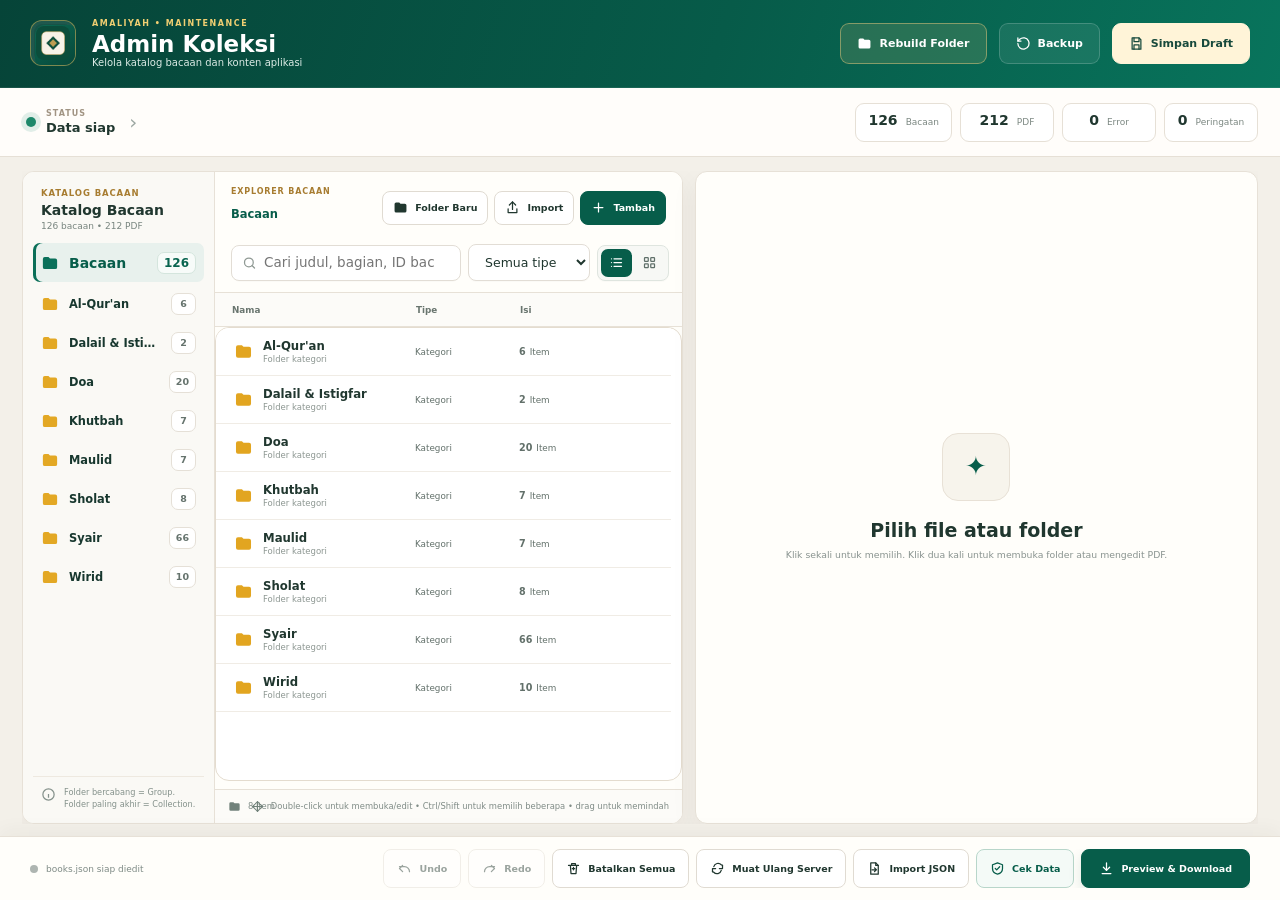
==== admin.html @ 4730cf94 "Add files via upload" ====
<!doctype html>
<html lang="id">
<head>
  <meta charset="utf-8">
  <meta name="viewport" content="width=device-width,initial-scale=1,viewport-fit=cover">
  <meta name="theme-color" content="#075b49">
  <meta name="color-scheme" content="light">
  <meta name="robots" content="noindex,nofollow,noarchive,nosnippet,noimageindex">
  <meta name="googlebot" content="noindex,nofollow,noarchive,nosnippet,noimageindex">
  <meta name="bingbot" content="noindex,nofollow,noarchive,nosnippet,noimageindex">
  <title>Admin Koleksi — Amaliyah</title>
  <link rel="stylesheet" href="admin.css">
</head>
<body>
  <header class="topbar">
    <div class="brand">
      <div class="brand-mark" aria-label="Logo Amaliyah">
        <span class="brand-fallback">A</span>
        <img src="assets/icons/icon-192.png" alt="" onerror="this.remove()">
      </div>
      <div class="brand-app">
        <b>AMALIYAH</b>
        <small>Sahabat Ibadah Harian</small>
      </div>
      <span class="brand-divider" aria-hidden="true"></span>
      <div class="brand-admin">
        <small>AMALIYAH • MAINTENANCE</small>
        <h1>Admin Koleksi</h1>
        <p>Kelola katalog bacaan dan konten aplikasi</p>
      </div>
    </div>

    <div class="top-actions">
      <button id="rebuildCatalogBtn" class="top-btn rebuild-action" type="button" title="Bangun ulang katalog dari folder utama">
        <span class="ui-icon i-folder" aria-hidden="true"></span><b>Rebuild Folder</b>
      </button>
      <button id="backupBtn" class="top-btn" type="button" title="Backup & pemulihan">
        <span class="ui-icon i-backup" aria-hidden="true"></span><b>Backup</b>
      </button>
      <button id="saveDraftBtn" class="top-btn primary-soft" type="button" title="Simpan draft lokal">
        <span class="ui-icon i-save" aria-hidden="true"></span><b>Simpan Draft</b>
      </button>
    </div>
  </header>

  <section class="workspace-strip">
    <div class="workspace-inner">
      <button id="workspaceStatusBtn" class="workspace-stat status-action" type="button" title="Lihat detail kesehatan data">
        <span id="workspaceStatusDot" class="status-dot"></span>
        <span>
          <small>STATUS</small>
          <b id="workspaceStatus">Memuat books.json…</b>
        </span>
        <span class="status-chevron">›</span>
      </button>

      <div class="workspace-metrics">
        <span><b id="metricItems">0</b><small>Bacaan</small></span>
        <span><b id="metricPdf">0</b><small>PDF</small></span>
        <button id="metricErrorsBtn" type="button" class="metric-action"><b id="metricErrors">0</b><small>Error</small></button>
        <button id="metricWarningsBtn" type="button" class="metric-action"><b id="metricWarnings">0</b><small>Peringatan</small></button>
      </div>
    </div>
  </section>

  <main class="layout">
    <section class="sidebar explorer-workspace card">
      <aside class="category-pane">
        <div class="category-pane-head">
          <span class="eyebrow">KATALOG BACAAN</span>
          <b>Katalog Bacaan</b>
          <small id="catalogInfo">Memuat…</small>
        </div>

        <button id="categoryRootBtn" class="category-root active" type="button">
          <span class="tree-folder root-folder" aria-hidden="true"></span>
          <span class="root-label">Bacaan</span>
          <span id="categoryRootCount" class="tree-count" aria-label="Jumlah bacaan">0</span>
        </button>
        <div id="categoryTree" class="category-tree" aria-label="Daftar kategori"></div>

        <div class="category-pane-note">
          <span class="ui-icon i-info" aria-hidden="true"></span>
          <small>Folder bercabang = Group. Folder paling akhir = Collection.</small>
        </div>
      </aside>

      <section class="browser-pane">
        <div class="browser-head">
          <div>
            <span class="eyebrow">EXPLORER BACAAN</span>
            <nav id="explorerBreadcrumb" class="explorer-breadcrumb" aria-label="Lokasi Explorer"></nav>
          </div>
          <div class="sidebar-add-actions">
            <button id="newFolderBtn" class="ghost small icon-label" type="button" title="Buat folder kosong"><span class="ui-icon i-folder" aria-hidden="true"></span><span>Folder Baru</span></button>
            <button id="batchImportBtn" class="ghost small icon-label" type="button"><span class="ui-icon i-import" aria-hidden="true"></span><span>Import</span></button>
            <button id="addItemBtn" class="primary small icon-label" type="button"><span class="ui-icon i-plus" aria-hidden="true"></span><span>Tambah</span></button>
          </div>
        </div>

        <div class="toolbar explorer-toolbar">
          <div class="search-wrap">
            <span class="ui-icon i-search" aria-hidden="true"></span>
            <input id="searchInput" type="search" placeholder="Cari judul, bagian, ID bacaan…">
          </div>
          <select id="categoryFilter" aria-label="Filter kategori"></select>
          <select id="typeFilter" aria-label="Filter tipe">
            <option value="">Semua tipe</option>
            <option value="single">Single</option>
            <option value="collection">Collection</option>
            <option value="group">Group</option>
          </select>
          <div class="view-switch" aria-label="Tampilan Explorer">
            <button id="listViewBtn" type="button" class="view-btn active" title="List" aria-label="Tampilan list"><span class="ui-icon i-list" aria-hidden="true"></span></button>
            <button id="gridViewBtn" type="button" class="view-btn" title="Grid" aria-label="Tampilan grid"><span class="ui-icon i-grid" aria-hidden="true"></span></button>
          </div>
        </div>

        <div id="explorerListHead" class="explorer-list-head" aria-hidden="true">
          <span>Nama</span><span>Tipe</span><span>Isi</span><span></span>
        </div>
        <div id="itemList" class="item-list"></div>

        <div class="sidebar-foot explorer-statusbar">
          <span class="explorer-status-left"><span class="ui-icon i-folder" aria-hidden="true"></span><small id="explorerItemCount">0 item</small></span>
          <span class="explorer-status-right"><span class="ui-icon i-move" aria-hidden="true"></span><small>Double-click untuk membuka/edit • Ctrl/Shift untuk memilih beberapa • drag untuk memindah</small></span>
        </div>
      </section>
    </section>

    <section class="editor card">
      <div id="emptyEditor" class="empty-editor">
        <div class="empty-ornament">✦</div>
        <h2>Pilih file atau folder</h2>
        <p>Klik item di Explorer untuk melihat detail dan mengedit. PDF private di R2 tidak akan terhapus otomatis.</p>
      </div>

      <div id="categoryInspector" class="category-inspector hidden">
        <div class="category-inspector-head">
          <div>
            <span class="eyebrow">FOLDER KATEGORI</span>
            <h2 id="categoryInspectorTitle">Kategori</h2>
            <p id="categoryInspectorMeta">Bacaan › Kategori</p>
          </div>
          <span id="categoryInspectorBadge" class="badge neutral">Kategori</span>
        </div>

        <div class="category-inspector-card">
          <span id="categoryIconPreview" class="category-inspector-icon" aria-hidden="true"></span>
          <span>
            <b id="categoryInspectorCount">0 item</b>
            <small id="categoryInspectorHelp">Kategori adalah folder paling atas di dalam Bacaan.</small>
          </span>
        </div>

        <label class="field">
          <span>Nama Kategori</span>
          <input id="categoryNameInput" type="text" autocomplete="off">
          <small>Rename kategori akan memperbarui semua bacaan di dalamnya.</small>
        </label>

        <fieldset class="category-icon-field">
          <legend>Ikon Kategori</legend>
          <div id="categoryIconPicker" class="category-icon-picker" aria-label="Pilih ikon kategori"></div>
          <small>Ikon dipakai pada Beranda, halaman Semua Kategori, Bacaan Terakhir, dan Favorit.</small>
        </fieldset>

        <div id="categoryInspectorError" class="form-error hidden" role="alert"></div>

        <div class="category-inspector-actions">
          <button id="deleteCategoryBtn" class="danger ghost" type="button">Hapus Kategori</button>
          <button id="renameCategoryBtn" class="primary" type="button">Simpan Nama</button>
        </div>
      </div>

      <div id="partInspector" class="part-inspector hidden">
        <div class="part-inspector-head">
          <div>
            <span class="eyebrow">FILE / BAGIAN</span>
            <h2 id="partInspectorTitle">Bagian</h2>
            <p id="partInspectorPath">—</p>
          </div>
          <button id="partInspectorEditBtn" class="primary small icon-label" type="button"><span class="ui-icon i-edit" aria-hidden="true"></span><span>Edit Bagian</span></button>
        </div>

        <div class="part-inspector-grid">
          <div class="part-property">
            <span>Collection / Group</span>
            <b id="partInspectorParent">—</b>
          </div>
          <div class="part-property">
            <span>Jumlah Halaman</span>
            <b id="partInspectorPages">—</b>
          </div>
          <div class="part-property span-2">
            <span>PDF</span>
            <b id="partInspectorFile">—</b>
          </div>
          <div class="part-property span-2 technical-property">
            <span>ID Bagian</span>
            <code id="partInspectorId">—</code>
          </div>
          <div class="part-property span-2 technical-property">
            <span>R2 Key</span>
            <code id="partInspectorR2">—</code>
          </div>
        </div>

        <div class="part-inspector-note">
          <span class="ui-icon i-info" aria-hidden="true"></span>
          <span><b>Klik sekali hanya memilih file.</b><small>Gunakan Edit Bagian, ikon edit, atau double-click untuk membuka editor bagian.</small></span>
        </div>
      </div>

      <div id="editorContent" class="hidden">
        <div class="editor-title-row">
          <div class="editor-title-copy">
            <span class="editor-kicker">EDITOR BACAAN</span>
            <div class="title-badges">
              <small id="editorTypeBadge" class="badge"></small>
              <small id="editorCategoryBadge" class="badge neutral"></small>
            </div>
            <h2 id="editorHeading">Edit Bacaan</h2>
            <small id="editorMeta"></small>
          </div>

          <div class="editor-actions">
            <button id="previewBtn" class="ghost" type="button">Preview</button>
            <button id="deleteItemBtn" class="danger ghost" type="button">Hapus</button>
          </div>
        </div>

        <div class="preview-inline">
          <div id="liveCardPreview" class="mini-book-card">
            <span class="mini-book-copy">
              <small id="previewCategory">KATEGORI</small>
              <b id="previewTitle">Judul Bacaan</b>
            </span>
            <span id="previewType" class="mini-type">SINGLE</span>
          </div>
        </div>

        <div class="form-grid">
          <label class="field span-2">
            <span>Judul Tampilan</span>
            <input id="titleInput" type="text" autocomplete="off">
            <small>Boleh diubah tanpa mengganti nama file PDF atau ID.</small>
          </label>

          <label class="field">
            <span>Kategori</span>
            <input id="categoryInput" list="categoryOptions" type="text" autocomplete="off">
            <datalist id="categoryOptions"></datalist>
            <small>Boleh memakai kategori lama atau mengetik kategori baru.</small>
          </label>

          <label class="field location-field">
            <span>Lokasi / Folder</span>
            <select id="locationInput"></select>
            <small id="locationPathText">Lokasi saat ini: —</small>
          </label>

          <label class="field">
            <span>Tipe</span>
            <select id="typeInput">
              <option value="single">Single</option>
              <option value="collection">Collection</option>
              <option value="group">Group</option>
            </select>
            <small>Collection memiliki alur bagian; Group adalah kumpulan bebas.</small>
          </label>

          <div class="auto-managed-note">
            <span class="auto-managed-icon">✓</span>
            <span><b>Detail teknis dikelola otomatis.</b><small>ID, slug, dan key tidak perlu Kakak atur manual.</small></span>
          </div>

          <details class="technical-details span-2">
            <summary>Detail teknis <small>opsional dilihat</small></summary>
            <div class="technical-grid">
              <label class="field">
                <span>ID Bacaan</span>
                <input id="idInput" type="text" readonly>
                <small>Dikunci agar progres, favorit, riwayat, dan bookmark lama aman.</small>
              </label>
            </div>
          </details>

        </div>

        <div id="singleFields" class="section-box hidden">
          <div class="section-heading">
            <div>
              <span class="eyebrow">PDF TUNGGAL</span>
              <b>File Bacaan</b>
              <small>Path ini adalah path virtual yang dipetakan ke object key R2 private.</small>
            </div>
          </div>

          <div class="pdf-workflow-grid">
            <div class="pdf-picker-card">
              <div class="pdf-picker-copy">
                <span class="field-title">PDF Bacaan</span>
                <b id="singlePdfName">Belum memilih file baru</b>
                <small>Pilih PDF jika ingin mengisi atau mengganti nama file. File fisik tetap diunggah ke R2.</small>
                <small id="singlePageStatus" class="page-status">Jumlah halaman dibaca otomatis dari PDF.</small>
              </div>
              <div class="pdf-picker-actions">
                <button id="singlePdfChooseBtn" class="ghost accent" type="button">Pilih PDF</button>
                <button id="singlePagesEditBtn" class="text-action" type="button">Koreksi halaman</button>
              </div>
              <input id="singlePdfPicker" type="file" accept="application/pdf,.pdf" hidden>
            </div>
          </div>

          <details class="technical-details pdf-technical" id="singleTechnicalDetails">
            <summary>Alamat PDF di R2 <small>dibuat otomatis</small></summary>
            <div class="technical-grid">
              <label class="field span-2">
                <span>Path Virtual</span>
                <input id="singleFileInput" type="text" autocomplete="off" placeholder="assets/pdf-v2/.../nama-file.pdf" readonly>
                <small id="singleR2Key" class="r2-key">R2 key: —</small>
              </label>
              <label class="field page-correction-field">
                <span>Koreksi Jumlah Halaman</span>
                <input id="singlePagesInput" type="number" min="1">
                <small>Biasanya tidak perlu diubah. Gunakan hanya jika hasil otomatis tidak sesuai.</small>
              </label>
              <button id="editSinglePathBtn" class="ghost tiny technical-edit-btn" type="button">Edit teknis</button>
            </div>
          </details>
        </div>

        <div id="partsSection" class="section-box hidden">
          <div class="section-heading">
            <div>
              <span class="eyebrow" id="partsEyebrow">STRUKTUR</span>
              <b id="partsHeading">Bagian</b>
              <small>Urutan di sini adalah urutan yang dipakai aplikasi.</small>
            </div>
            <div class="part-add-actions">
              <button id="addExistingPartBtn" class="ghost small" type="button">Ambil dari Daftar Bacaan</button>
              <button id="addPartBtn" class="primary small" type="button">+ PDF Baru</button>
            </div>
          </div>

          <div id="partsList" class="parts-list"></div>
        </div>

        <section class="validation-panel">
          <div class="section-heading">
            <div>
              <span class="eyebrow">VALIDASI ITEM</span>
              <b>Kesehatan Data</b>
              <small>Pengecekan otomatis untuk item yang sedang dipilih.</small>
            </div>
          </div>
          <div id="itemValidation" class="validation-list"></div>
        </section>
      </div>
    </section>
  </main>

  <footer class="bottom-actions">
    <div class="status">
      <span id="dirtyDot"></span>
      <span id="statusText">Belum ada perubahan</span>
    </div>

    <div class="actions">
      <button id="undoStepBtn" class="ghost icon-label" type="button" disabled title="Undo (Ctrl+Z)"><span class="ui-icon i-undo" aria-hidden="true"></span><span>Undo</span></button>
      <button id="redoStepBtn" class="ghost icon-label" type="button" disabled title="Redo (Ctrl+Y / Ctrl+Shift+Z)"><span class="ui-icon i-redo" aria-hidden="true"></span><span>Redo</span></button>
      <button id="undoBtn" class="ghost icon-label" type="button"><span class="ui-icon i-trash-restore" aria-hidden="true"></span><span>Batalkan Semua</span></button>
      <button id="reloadBtn" class="ghost icon-label" type="button"><span class="ui-icon i-refresh" aria-hidden="true"></span><span>Muat Ulang Server</span></button>
      <button id="importBtn" class="ghost icon-label" type="button"><span class="ui-icon i-file-import" aria-hidden="true"></span><span>Import JSON</span></button>
      <input id="importFile" type="file" accept=".json,application/json" hidden>
      <button id="validateBtn" class="ghost accent icon-label" type="button"><span class="ui-icon i-shield" aria-hidden="true"></span><span>Cek Data</span></button>
      <button id="exportBtn" class="primary icon-label" type="button"><span class="ui-icon i-download" aria-hidden="true"></span><span>Preview & Download</span></button>
    </div>
  </footer>

  <!-- Dialog tambah/edit bagian -->
  <dialog id="partDialog">
    <form class="dialog-card part-dialog-card" id="partForm" novalidate>
      <div class="dialog-head">
        <div>
          <small id="partDialogMode">BAGIAN</small>
          <h3 id="partDialogTitle">Tambah Bagian</h3>
        </div>
        <button id="closePartDialogBtn" class="icon-btn dark" type="button" aria-label="Tutup">✕</button>
      </div>

      <div id="partFormError" class="form-error hidden" role="alert"></div>

      <label class="field">
        <span>Judul Bagian</span>
        <input id="partTitleInput" autocomplete="off" placeholder="Contoh: Pembukaan">
      </label>

      <div class="pdf-picker-card dialog-pdf-picker">
        <div class="pdf-picker-copy">
          <span class="field-title">PDF Bacaan</span>
          <b id="partPdfName">Belum memilih PDF</b>
          <small>Pilih file agar ID, path virtual, dan R2 key dibuat otomatis.</small>
          <small id="partPageStatus" class="page-status">Jumlah halaman dibaca otomatis dari PDF.</small>
        </div>
        <button id="partPdfChooseBtn" class="ghost accent" type="button">Pilih PDF</button>
        <input id="partPdfPicker" type="file" accept="application/pdf,.pdf" hidden>
      </div>

      <div class="auto-managed-note compact-note">
        <span class="auto-managed-icon">✓</span>
        <span><b>Teknis otomatis</b><small>ID, path, key, dan jumlah halaman normalnya tidak perlu diketik.</small></span>
      </div>

      <details class="technical-details dialog-technical" id="partTechnicalDetails">
        <summary>Detail teknis <small>opsional dilihat</small></summary>
        <div class="technical-grid">
          <label class="field">
            <span>ID Bagian</span>
            <input id="partIdInput" autocomplete="off" readonly>
          </label>
          <label class="field">
            <span>Path Virtual</span>
            <input id="partFileInput" autocomplete="off" placeholder="assets/pdf-v2/.../nama-file.pdf" readonly>
            <small id="partR2Key" class="r2-key">R2 key: —</small>
          </label>
          <label class="field page-correction-field">
            <span>Koreksi Jumlah Halaman</span>
            <input id="partPagesInput" type="number" min="1" value="1">
            <small>Gunakan hanya jika deteksi otomatis gagal atau tidak sesuai.</small>
          </label>
          <button id="editPartPathBtn" class="ghost tiny technical-edit-btn" type="button">Edit teknis</button>
        </div>
      </details>

      <div class="dialog-actions sticky-dialog-actions">
        <button id="cancelPartBtn" class="ghost" type="button">Batal</button>
        <button id="savePartBtn" class="primary" type="button">Simpan Bagian</button>
      </div>
    </form>
  </dialog>

  <!-- Dialog folder kosong baru -->
  <dialog id="newFolderDialog">
    <form class="dialog-card new-folder-dialog-card" id="newFolderForm" novalidate>
      <div class="dialog-head">
        <div>
          <small>EXPLORER BACAAN</small>
          <h3>Folder Baru</h3>
        </div>
        <button id="closeNewFolderBtn" class="icon-btn dark" type="button" aria-label="Tutup">✕</button>
      </div>

      <div class="new-folder-note">
        <span class="new-folder-mark"><span class="ui-icon i-folder" aria-hidden="true"></span></span>
        <span><b>Tidak memerlukan PDF.</b><small>Folder boleh dibuat kosong dan diisi nanti dengan drag atau melalui Import.</small></span>
      </div>

      <label class="field">
        <span>Nama Folder</span>
        <input id="newFolderNameInput" autocomplete="off" placeholder="Contoh: Amaliyah Bulan Ramadhan">
      </label>

      <label class="field">
        <span>Lokasi Folder</span>
        <select id="newFolderLocationInput"></select>
        <small>Folder dibuat di lokasi yang sedang dibuka. Lokasi dapat diganti sebelum dibuat.</small>
      </label>

      <div id="newFolderFormError" class="form-error hidden" role="alert"></div>

      <div class="dialog-actions">
        <button id="cancelNewFolderBtn" class="ghost" type="button">Batal</button>
        <button id="createNewFolderBtn" class="primary" type="button">Buat Folder</button>
      </div>
    </form>
  </dialog>

  <!-- Dialog bacaan baru -->
  <dialog id="itemDialog">
    <form class="dialog-card" id="itemForm" novalidate>
      <div class="dialog-head">
        <div>
          <small>BACAAN BARU</small>
          <h3>Tambah Bacaan</h3>
        </div>
        <button id="closeItemDialogBtn" class="icon-btn dark" type="button">✕</button>
      </div>

      <label class="field">
        <span>Judul</span>
        <input id="newTitleInput" required autocomplete="off">
      </label>

      <div class="dialog-grid">
        <label class="field">
          <span>Tipe</span>
          <select id="newTypeInput">
            <option value="single">Single</option>
            <option value="collection">Collection</option>
            <option value="group">Group</option>
          </select>
        </label>

        <label class="field">
          <span>Kategori</span>
          <input id="newCategoryInput" list="categoryOptions" autocomplete="off">
        </label>
      </div>

      <div class="dialog-actions">
        <button id="cancelItemBtn" class="ghost" type="button">Batal</button>
        <button id="createItemBtn" class="primary" type="button">Buat Bacaan</button>
      </div>
    </form>
  </dialog>

  <!-- Batch import PDF -->
  <dialog id="batchDialog" class="wide-dialog batch-dialog">
    <div class="dialog-card batch-dialog-card">
      <div class="dialog-head">
        <div>
          <small>IMPORT BANYAK PDF</small>
          <h3>Batch Import PDF</h3>
        </div>
        <button id="closeBatchBtn" class="icon-btn dark" type="button">✕</button>
      </div>

      <p class="dialog-note batch-note">Pilih banyak PDF atau satu folder. Jika memilih folder, Admin dapat membaca struktur otomatis: folder yang masih bercabang menjadi Group, sedangkan folder paling bawah menjadi Collection.</p>

      <div class="batch-settings">
        <label class="field">
          <span>Masukkan sebagai</span>
          <select id="batchModeInput">
            <option value="singles">Banyak bacaan Single</option>
            <option value="collection">Satu Collection</option>
            <option value="group">Satu Group</option>
            <option value="folder-tree">Struktur Folder Otomatis</option>
            <option value="parts" hidden>Bagian Collection (otomatis)</option>
          </select>
        </label>
        <label class="field">
          <span>Folder Tujuan</span>
          <select id="batchTargetInput"></select>
          <small id="batchTargetHint">Pilih folder di Explorer sebagai lokasi hasil import.</small>
        </label>
        <label id="batchTitleField" class="field span-2 hidden">
          <span>Judul Collection / Group</span>
          <input id="batchTitleInput" autocomplete="off" placeholder="Contoh: Maulid Baru">
        </label>
      </div>

      <div class="batch-pick-zone">
        <div>
          <b>Pilih PDF yang ingin dimasukkan</b>
          <small>Pilih Folder untuk membangun Group/Collection otomatis dari susunan folder. File fisik tetap tidak diunggah dari halaman ini.</small>
        </div>
        <div class="batch-pick-actions">
          <button id="batchChooseFilesBtn" class="primary-soft-btn" type="button">Pilih Banyak PDF</button>
          <button id="batchChooseFolderBtn" class="ghost" type="button">Pilih Folder</button>
        </div>
        <input id="batchFilesInput" type="file" accept="application/pdf,.pdf" multiple hidden>
        <input id="batchFolderInput" type="file" accept="application/pdf,.pdf" multiple webkitdirectory directory hidden>
      </div>

      <div class="batch-summary-row">
        <span><b id="batchFileCount">0</b> PDF dipilih</span>
        <small>Urutan awal mengikuti nama file. Judul dan halaman bisa dikoreksi sebelum ditambahkan.</small>
      </div>

      <div id="batchReviewList" class="batch-review-list">
        <div class="batch-empty">Belum ada PDF dipilih.</div>
      </div>

      <div class="dialog-actions sticky-dialog-actions">
        <button id="cancelBatchBtn" class="ghost" type="button">Batal</button>
        <button id="applyBatchBtn" class="primary" type="button" disabled>Tambahkan ke Katalog</button>
      </div>
    </div>
  </dialog>

  <!-- Rebuild seluruh katalog dari satu folder lokal -->
  <dialog id="rebuildDialog" class="wide-dialog rebuild-dialog">
    <div class="dialog-card rebuild-dialog-card">
      <div class="dialog-head">
        <div>
          <small>SUMBER UTAMA KATALOG</small>
          <h3>Rebuild Catalog from Folder</h3>
        </div>
        <button id="closeRebuildBtn" class="icon-btn dark" type="button" aria-label="Tutup">✕</button>
      </div>

      <div class="rebuild-truth-note">
        <span class="rebuild-truth-icon">✓</span>
        <span>
          <b>Struktur folder lokal menjadi sumber kebenaran.</b>
          <small>Folder bercabang = Group • folder paling akhir = Collection • PDF di folder paling akhir = Part • relative path = R2 key.</small>
        </span>
      </div>

      <div class="rebuild-pick-zone">
        <div>
          <small>FOLDER UTAMA</small>
          <b id="rebuildRootName">Belum ada folder dipilih</b>
          <span id="rebuildScanStatus">Pilih satu folder utama yang isinya sama dengan struktur yang akan diunggah ke R2.</span>
        </div>
        <button id="rebuildChooseFolderBtn" class="primary" type="button">Pilih Folder Utama</button>
        <input id="rebuildFolderInput" type="file" accept="application/pdf,.pdf" multiple webkitdirectory directory hidden>
      </div>

      <div id="rebuildMetrics" class="rebuild-metrics">
        <span><b id="rebuildPdfCount">0</b><small>PDF</small></span>
        <span><b id="rebuildGroupCount">0</b><small>Group</small></span>
        <span><b id="rebuildCollectionCount">0</b><small>Collection</small></span>
        <span><b id="rebuildIssueCount">0</b><small>Masalah</small></span>
      </div>

      <div class="rebuild-workspace">
        <section class="rebuild-preview-panel">
          <div class="rebuild-section-head">
            <div><small>PREVIEW STRUKTUR</small><b>Group / Collection / Part</b></div>
            <code id="rebuildR2Base">R2: /</code>
          </div>
          <div id="rebuildTree" class="rebuild-tree">
            <div class="rebuild-empty">Pilih folder utama untuk melihat struktur katalog baru.</div>
          </div>
        </section>

        <aside class="rebuild-output-panel">
          <div class="rebuild-section-head">
            <div><small>OUTPUT MAINTENANCE</small><b>File yang Dihasilkan</b></div>
          </div>
          <div class="rebuild-output-list">
            <div><span class="output-number">1</span><span><b>books.json</b><small>Struktur katalog baru dari folder.</small></span></div>
            <div><span class="output-number">2</span><span><b>R2 Upload Manifest</b><small>File lokal → target object key R2.</small></span></div>
            <div><span class="output-number">3</span><span><b>R2 Cleanup Manifest</b><small>Daftar object key katalog lama untuk dihapus.</small></span></div>
          </div>
          <div id="rebuildIssues" class="rebuild-issues">
            <div class="rebuild-empty compact">Belum ada hasil pemeriksaan.</div>
          </div>
        </aside>
      </div>

      <div class="dialog-actions sticky-dialog-actions rebuild-actions">
        <button id="cancelRebuildBtn" class="ghost" type="button">Batal</button>
        <span class="rebuild-download-actions">
          <button id="downloadCleanupManifestBtn" class="ghost accent" type="button" disabled>Cleanup Manifest</button>
          <button id="downloadUploadManifestBtn" class="ghost accent" type="button" disabled>Upload Manifest</button>
        </span>
        <button id="applyRebuildBtn" class="primary" type="button" disabled>Gunakan sebagai Katalog Baru</button>
      </div>
    </div>
  </dialog>


  <!-- Ambil bacaan yang sudah ada menjadi bagian collection -->
  <dialog id="existingPartDialog" class="wide-dialog">
    <div class="dialog-card existing-part-dialog-card">
      <div class="dialog-head">
        <div>
          <small>AMBIL DARI KATALOG</small>
          <h3>Masukkan Bacaan ke Collection</h3>
        </div>
        <button id="closeExistingPartBtn" class="icon-btn dark" type="button">✕</button>
      </div>
      <p class="dialog-note">Pilih bacaan Single yang sudah ada. PDF tidak perlu diunggah ulang.</p>
      <div class="existing-picker-toolbar">
        <div class="search-wrap">
          <span>⌕</span>
          <input id="existingPartSearch" type="search" placeholder="Cari bacaan yang sudah ada…">
        </div>
      </div>
      <div id="existingPartList" class="existing-part-list"></div>
      <div id="existingPartModeBox" class="existing-part-mode hidden">
        <div>
          <small>BACAAN DIPILIH</small>
          <b id="existingPartSelectedTitle">—</b>
        </div>
        <div class="mode-choice">
          <label><input type="radio" name="existingPartMode" value="move" checked> <span><b>Pindahkan</b><small>Hapus dari daftar utama setelah masuk collection.</small></span></label>
          <label><input type="radio" name="existingPartMode" value="copy"> <span><b>Salin</b><small>Tetap ada di daftar utama dan buat bagian baru.</small></span></label>
        </div>
      </div>
      <div class="dialog-actions sticky-dialog-actions">
        <button id="cancelExistingPartBtn" class="ghost" type="button">Batal</button>
        <button id="applyExistingPartBtn" class="primary" type="button" disabled>Masukkan ke Collection</button>
      </div>
    </div>
  </dialog>

  <!-- Preview -->
  <dialog id="previewDialog" class="wide-dialog">
    <div class="dialog-card preview-dialog-card">
      <div class="dialog-head">
        <div>
          <small>PREVIEW</small>
          <h3>Pratinjau Bacaan</h3>
        </div>
        <button id="closePreviewBtn" class="icon-btn dark" type="button">✕</button>
      </div>

      <div id="previewDialogContent"></div>
    </div>
  </dialog>

  <!-- Validasi / export -->
  <dialog id="validationDialog" class="wide-dialog">
    <div class="dialog-card validation-dialog-card">
      <div class="dialog-head">
        <div>
          <small>PEMERIKSAAN DATA</small>
          <h3 id="validationDialogTitle">Validasi books.json</h3>
        </div>
        <button id="closeValidationBtn" class="icon-btn dark" type="button">✕</button>
      </div>

      <div id="validationSummary"></div>
      <div id="validationDetails" class="validation-details"></div>

      <div class="dialog-actions">
        <button id="validationCloseBtn" class="ghost" type="button">Tutup</button>
        <button id="confirmExportBtn" class="primary" type="button">Download books.json</button>
      </div>
    </div>
  </dialog>

  <!-- Backup -->
  <dialog id="backupDialog" class="wide-dialog">
    <div class="dialog-card backup-dialog-card">
      <div class="dialog-head">
        <div>
          <small>PEMULIHAN</small>
          <h3>Backup Lokal</h3>
        </div>
        <button id="closeBackupBtn" class="icon-btn dark" type="button">✕</button>
      </div>

      <p class="dialog-note">Admin menyimpan beberapa snapshot lokal sebelum perubahan besar. Backup hanya tersimpan di browser/perangkat ini.</p>
      <div id="backupList" class="backup-list"></div>
    </div>
  </dialog>

  <!-- Konfirmasi internal -->
  <dialog id="confirmDialog">
    <div class="dialog-card confirm-card">
      <div class="confirm-mark">!</div>
      <h3 id="confirmTitle">Konfirmasi</h3>
      <p id="confirmMessage"></p>
      <div class="dialog-actions">
        <button id="confirmCancelBtn" class="ghost" type="button">Batal</button>
        <button id="confirmOkBtn" class="danger-solid" type="button">Lanjutkan</button>
      </div>
    </div>
  </dialog>

  <!-- Notifikasi internal -->
  <div id="toastHost" class="toast-host" aria-live="polite"></div>

  <script type="module" src="admin.js"></script>
</body>
</html>
---- admin.css ----
:root{
  --green:#075b49;
  --green-dark:#043f33;
  --green-deep:#032f27;
  --green-soft:#e9f3ef;
  --green-pale:#f2f8f5;
  --cream:#f2ede4;
  --surface:#fffdf9;
  --surface-2:#faf7f1;
  --surface-3:#f6f2ea;
  --ink:#20372f;
  --ink-2:#40534c;
  --muted:#7b8781;
  --line:#e4dccf;
  --line-strong:#d8cdbd;
  --gold:#d4aa55;
  --gold-dark:#a77c30;
  --danger:#a13d35;
  --danger-soft:#fff1ef;
  --warning:#a56f19;
  --warning-soft:#fff8e9;
  --ok:#18725a;
  --shadow:0 14px 38px rgba(53,43,30,.07);
  --shadow-soft:0 7px 22px rgba(53,43,30,.055);
}
*{box-sizing:border-box}
html,body{
  margin:0;
  min-height:100%;
  font-family:Inter,ui-sans-serif,system-ui,-apple-system,BlinkMacSystemFont,"Segoe UI",Arial,sans-serif;
  background:
    radial-gradient(circle at 50% -160px,rgba(206,164,81,.11),transparent 430px),
    var(--cream);
  color:var(--ink);
}
body{padding-bottom:92px}
button,input,select,textarea{font:inherit}
button{cursor:pointer}
button:disabled{cursor:not-allowed;opacity:.5}
.hidden{display:none!important}
::selection{background:#cfe2d9}
*{scrollbar-width:thin;scrollbar-color:#cabfae transparent}

/* ---------- TOP ---------- */
.topbar{
  position:sticky;
  top:0;
  z-index:40;
  min-height:78px;
  display:flex;
  justify-content:space-between;
  align-items:center;
  gap:18px;
  padding:12px max(22px,calc((100vw - 1480px)/2));
  background:
    linear-gradient(125deg,var(--green-deep),var(--green) 58%,#0a6955);
  color:#fff;
  box-shadow:0 7px 24px rgba(0,0,0,.14);
}
.brand{
  display:flex;
  align-items:center;
  gap:12px;
}
.brand-mark{
  width:45px;
  height:45px;
  display:grid;
  place-items:center;
  border-radius:14px;
  border:1px solid rgba(230,191,105,.45);
  background:rgba(255,255,255,.075);
  color:#ebc970;
  font-family:Georgia,serif;
  font-size:22px;
}
.brand small{
  display:block;
  font-size:8px;
  font-weight:800;
  letter-spacing:.17em;
  color:#e3c883;
}
.brand h1{
  margin:3px 0 0;
  font-size:20px;
  line-height:1.15;
}
.top-actions{
  display:flex;
  align-items:center;
  gap:8px;
}
.top-btn{
  min-height:40px;
  display:flex;
  align-items:center;
  gap:7px;
  border:1px solid rgba(255,255,255,.18);
  border-radius:12px;
  padding:0 13px;
  background:rgba(255,255,255,.075);
  color:#fff;
}
.top-btn b{font-size:10px}
.top-btn.primary-soft{
  background:#f6edd9;
  color:#185241;
  border-color:#f6edd9;
}

/* ---------- STATUS STRIP ---------- */
.workspace-strip{
  border-bottom:1px solid rgba(190,178,158,.6);
  background:rgba(255,253,249,.73);
  backdrop-filter:blur(14px);
}
.workspace-inner{
  width:min(1480px,calc(100% - 32px));
  min-height:64px;
  margin:auto;
  display:flex;
  justify-content:space-between;
  align-items:center;
  gap:18px;
}
.workspace-stat{
  display:flex;
  align-items:center;
  gap:10px;
}
.status-dot{
  width:10px;
  height:10px;
  border-radius:50%;
  background:#aab2ae;
  box-shadow:0 0 0 5px rgba(170,178,174,.12);
}
.status-dot.dirty{
  background:var(--gold);
  box-shadow:0 0 0 5px rgba(212,170,85,.15);
}
.status-dot.ready{
  background:#1e886a;
  box-shadow:0 0 0 5px rgba(30,136,106,.13);
}
.status-dot.error{
  background:var(--danger);
  box-shadow:0 0 0 5px rgba(161,61,53,.12);
}
.workspace-stat small{
  display:block;
  color:#9a8771;
  font-size:7.5px;
  font-weight:800;
  letter-spacing:.12em;
}
.workspace-stat b{
  display:block;
  margin-top:2px;
  font-size:11.5px;
}
.workspace-metrics{
  display:flex;
  gap:6px;
}
.workspace-metrics>span{
  min-width:70px;
  display:flex;
  align-items:baseline;
  justify-content:center;
  gap:5px;
  padding:7px 9px;
  border:1px solid var(--line);
  border-radius:11px;
  background:#fffdfa;
}
.workspace-metrics b{font-size:13px}
.workspace-metrics small{font-size:8px;color:var(--muted)}

/* ---------- LAYOUT ---------- */
.layout{
  width:min(1480px,calc(100% - 32px));
  margin:18px auto 26px;
  display:grid;
  grid-template-columns:minmax(390px,445px) minmax(0,1fr);
  gap:16px;
  align-items:start;
}
.card{
  border:1px solid var(--line);
  border-radius:21px;
  background:var(--surface);
  box-shadow:var(--shadow);
}
.sidebar{
  position:sticky;
  top:160px;
  min-height:calc(100vh - 205px);
  padding:14px;
}
.editor{
  min-height:calc(100vh - 205px);
  padding:22px 24px 28px;
}
.eyebrow{
  display:block;
  margin-bottom:4px;
  color:var(--gold-dark);
  font-size:7.5px;
  font-weight:850;
  letter-spacing:.11em;
}

/* ---------- SIDEBAR ---------- */
.sidebar-head,
.editor-title-row,
.section-heading,
.dialog-head,
.dialog-actions,
.bottom-actions,
.actions{
  display:flex;
  align-items:center;
  justify-content:space-between;
  gap:12px;
}
.sidebar-head{
  padding:2px 2px 11px;
}
.sidebar-head b{
  display:block;
  font-size:15px;
}
.sidebar-head small,
.section-heading small{
  display:block;
  margin-top:3px;
  color:var(--muted);
  font-size:9.5px;
  line-height:1.4;
}
.toolbar{
  display:grid;
  grid-template-columns:minmax(0,1fr) 124px;
  gap:8px;
  margin-bottom:10px;
}
.toolbar #typeFilter{grid-column:2}
.search-wrap{
  position:relative;
  grid-row:span 2;
}
.search-wrap>span{
  position:absolute;
  left:12px;
  top:50%;
  transform:translateY(-50%);
  color:#8f9994;
  pointer-events:none;
}
.search-wrap input{padding-left:32px}
input,select,textarea{
  width:100%;
  min-height:42px;
  border:1px solid var(--line);
  border-radius:11px;
  padding:0 12px;
  background:#fff;
  color:var(--ink);
  outline:none;
  transition:border-color .15s ease,box-shadow .15s ease;
}
textarea{
  min-height:82px;
  resize:vertical;
  padding:10px 12px;
  line-height:1.45;
}
input:focus,select:focus,textarea:focus{
  border-color:#8eb4a6;
  box-shadow:0 0 0 3px rgba(7,91,73,.07);
}
.item-list{
  display:flex;
  flex-direction:column;
  gap:7px;
  max-height:calc(100vh - 335px);
  overflow:auto;
  padding:1px 3px 8px 1px;
}
.list-empty{
  padding:28px 16px;
  border:1px dashed var(--line-strong);
  border-radius:14px;
  color:var(--muted);
  text-align:center;
  font-size:11px;
}
.item-card{
  position:relative;
  width:100%;
  min-height:68px;
  display:grid;
  grid-template-columns:28px minmax(0,1fr) 34px;
  align-items:center;
  gap:7px;
  padding:7px;
  border:1px solid var(--line);
  border-radius:14px;
  background:#fff;
  transition:.15s ease;
}
.item-card:hover{
  border-color:#c7d6d0;
  transform:translateY(-1px);
  box-shadow:var(--shadow-soft);
}
.item-card.active{
  border-color:#87ad9f;
  background:linear-gradient(120deg,#eff7f3,#f8fbf9);
  box-shadow:0 0 0 2px rgba(7,91,73,.045);
}
.item-card.dragging{opacity:.45}
.item-card.drag-over{border-color:var(--gold);box-shadow:0 0 0 2px rgba(212,170,85,.12)}
.main-drag-handle,
.drag-handle{
  width:27px;
  height:35px;
  border:0;
  background:transparent;
  color:#a69b8b;
  font-size:17px;
  cursor:grab;
}
.item-select{
  min-width:0;
  display:grid;
  grid-template-columns:44px minmax(0,1fr) auto;
  align-items:center;
  gap:10px;
  border:0;
  padding:0;
  background:transparent;
  color:inherit;
  text-align:left;
}
.item-icon{
  width:44px;
  height:44px;
  display:grid;
  place-items:center;
  border-radius:12px;
  background:linear-gradient(145deg,#0b705a,var(--green-dark));
  border:1px solid rgba(219,180,91,.38);
  color:#e8c871;
  font-family:Georgia,serif;
  font-size:15px;
  font-weight:800;
  box-shadow:0 5px 13px rgba(5,76,59,.11);
}
.item-copy{min-width:0}
.item-copy b{
  display:block;
  overflow:hidden;
  text-overflow:ellipsis;
  white-space:nowrap;
  font-size:11.7px;
  line-height:1.3;
}
.item-copy small{
  display:block;
  overflow:hidden;
  margin-top:4px;
  color:var(--muted);
  font-size:8.8px;
  text-overflow:ellipsis;
  white-space:nowrap;
}
.item-count{
  color:#8c938f;
  font-size:8.5px;
  white-space:nowrap;
}
.main-order-actions{
  display:flex;
  flex-direction:column;
  gap:3px;
}
.main-order-actions button,
.part-actions button{
  width:29px;
  height:27px;
  border:1px solid var(--line);
  border-radius:8px;
  background:#fff;
  color:#67756f;
}
.sidebar-foot{
  display:flex;
  align-items:flex-start;
  gap:7px;
  margin-top:9px;
  padding:9px 8px 0;
  border-top:1px solid var(--line);
  color:#8b938f;
}
.sidebar-foot small{
  font-size:8.5px;
  line-height:1.4;
}

/* ---------- BUTTONS ---------- */
.primary,.ghost,.danger,.danger-solid{
  min-height:40px;
  border-radius:11px;
  padding:0 14px;
  border:1px solid transparent;
  font-weight:750;
}
.primary{
  background:var(--green);
  color:#fff;
}
.primary:hover{background:var(--green-dark)}
.ghost{
  border-color:var(--line);
  background:#fff;
  color:var(--ink);
}
.ghost.accent{
  border-color:#c6d9d1;
  color:var(--green);
  background:#f5faf7;
}
.danger{
  border-color:#e9c5c0;
  background:#fff6f4;
  color:var(--danger);
}
.danger-solid{
  background:var(--danger);
  color:#fff;
}
.small{
  min-height:34px;
  padding:0 11px;
  font-size:9.5px;
}

/* ---------- EDITOR ---------- */
.empty-editor{
  min-height:540px;
  display:grid;
  place-content:center;
  justify-items:center;
  text-align:center;
  color:var(--muted);
}
.empty-ornament{
  width:64px;
  height:64px;
  display:grid;
  place-items:center;
  border-radius:20px;
  border:1px solid rgba(208,172,93,.32);
  background:var(--green);
  color:#e8c46e;
  font-family:Georgia,serif;
  font-size:26px;
  box-shadow:0 12px 28px rgba(7,91,73,.13);
}
.empty-editor h2{
  margin:14px 0 5px;
  color:var(--ink);
  font-size:22px;
}
.empty-editor p{
  max-width:430px;
  margin:0;
  font-size:11px;
  line-height:1.55;
}
.editor-title-row{
  padding-bottom:15px;
  border-bottom:1px solid var(--line);
}
.editor-title-copy{min-width:0}
.title-badges{display:flex;gap:6px}
.badge{
  display:inline-flex;
  align-items:center;
  min-height:23px;
  padding:0 8px;
  border-radius:999px;
  background:var(--green-soft);
  color:var(--green);
  font-size:7.7px;
  font-weight:850;
  text-transform:uppercase;
  letter-spacing:.05em;
}
.badge.neutral{
  background:#f3eee5;
  color:#8a7350;
}
.editor-title-row h2{
  margin:6px 0 2px;
  overflow:hidden;
  text-overflow:ellipsis;
  white-space:nowrap;
  font-size:23px;
}
#editorMeta{color:var(--muted);font-size:8.8px}
.editor-actions{display:flex;gap:7px}
.form-grid{
  display:grid;
  grid-template-columns:repeat(2,minmax(0,1fr));
  gap:13px 14px;
  margin-top:17px;
}
.form-grid.compact{margin-top:12px}
.span-2{grid-column:span 2}
.field{display:block}
.field>span,
.file-helper>span{
  display:block;
  margin-bottom:6px;
  font-size:10px;
  font-weight:800;
}
.field>small,
.file-helper small{
  display:block;
  margin-top:5px;
  color:var(--muted);
  font-size:8.7px;
  line-height:1.4;
}
.field input[readonly]{
  background:#f2eee7;
  color:#8c948f;
}
.r2-key{
  padding:6px 8px;
  border-radius:8px;
  background:#eef6f2;
  color:#2d6655!important;
  font-family:ui-monospace,SFMono-Regular,Consolas,monospace;
  word-break:break-all;
}
.file-helper{
  align-self:end;
  padding:9px;
  border:1px dashed var(--line-strong);
  border-radius:11px;
  background:#fffdf9;
}
.file-helper input{
  min-height:34px;
  height:auto;
  padding:6px;
  font-size:8.8px;
}
.section-box,
.validation-panel{
  margin-top:18px;
  padding:16px;
  border:1px solid var(--line);
  border-radius:16px;
  background:var(--surface-2);
}
.section-heading{margin-bottom:11px}
.section-heading b{
  display:block;
  font-size:12.5px;
}

/* ---------- LIVE PREVIEW ---------- */
.preview-inline{
  display:flex;
  justify-content:flex-end;
  margin:14px 0 -2px;
}
.mini-book-card{
  width:min(100%,430px);
  min-height:76px;
  display:grid;
  grid-template-columns:minmax(0,1fr) auto;
  align-items:center;
  gap:12px;
  padding:11px 12px;
  border:1px solid #ded4c4;
  border-radius:18px;
  background:linear-gradient(145deg,#fffdf8,#f7f0e4);
  box-shadow:var(--shadow-soft);
}
.mini-book-copy{min-width:0}
.mini-book-copy small{
  display:block;
  margin-bottom:3px;
  color:#ac8240;
  font-size:7px;
  font-weight:850;
  letter-spacing:.09em;
}
.mini-book-copy b{
  display:block;
  overflow:hidden;
  text-overflow:ellipsis;
  white-space:nowrap;
  font-size:12.5px;
}
.mini-book-copy span{
  display:block;
  overflow:hidden;
  margin-top:4px;
  color:#7d8580;
  font-size:8.6px;
  text-overflow:ellipsis;
  white-space:nowrap;
}
.mini-type{
  padding:5px 7px;
  border-radius:999px;
  background:#eaf3ef;
  color:#276050;
  font-size:7px;
  font-weight:850;
}

/* ---------- PARTS ---------- */
.parts-list{
  display:flex;
  flex-direction:column;
  gap:7px;
}
.parts-empty{
  padding:22px 14px;
  border:1px dashed var(--line-strong);
  border-radius:12px;
  text-align:center;
  color:var(--muted);
  font-size:9.5px;
}
.part-row{
  display:grid;
  grid-template-columns:27px 36px minmax(0,1fr) auto;
  gap:8px;
  align-items:center;
  min-height:60px;
  padding:7px 8px;
  border:1px solid var(--line);
  border-radius:12px;
  background:#fff;
}
.part-row.dragging{opacity:.45}
.part-row.drag-over{border-color:var(--gold);box-shadow:0 0 0 2px rgba(212,170,85,.12)}
.part-num{
  width:34px;
  height:34px;
  display:grid;
  place-items:center;
  border-radius:9px;
  background:var(--green-soft);
  color:var(--green);
  font-size:9px;
  font-weight:850;
}
.part-copy{min-width:0}
.part-copy b{
  display:block;
  overflow:hidden;
  text-overflow:ellipsis;
  white-space:nowrap;
  font-size:11px;
}
.part-copy small{
  display:block;
  overflow:hidden;
  margin-top:4px;
  color:var(--muted);
  font-size:8.4px;
  text-overflow:ellipsis;
  white-space:nowrap;
}
.part-actions{
  display:flex;
  gap:4px;
}
.part-actions button[data-delete]{
  color:var(--danger);
  border-color:#efd1cd;
  background:#fff8f6;
}

/* ---------- VALIDATION ---------- */
.validation-list{
  display:grid;
  gap:7px;
}
.validation-entry{
  display:flex;
  gap:8px;
  align-items:flex-start;
  padding:9px 10px;
  border-radius:10px;
  border:1px solid var(--line);
  background:#fff;
  font-size:9px;
  line-height:1.45;
}
.validation-entry.ok{
  border-color:#cde2d9;
  background:#f3faf7;
  color:#326454;
}
.validation-entry.error{
  border-color:#efc9c4;
  background:#fff5f3;
  color:#8b3e38;
}
.validation-entry.warning{
  border-color:#ead8ae;
  background:#fffaf0;
  color:#876321;
}
.validation-entry b{
  min-width:15px;
  text-align:center;
}

/* ---------- FOOTER ---------- */
.bottom-actions{
  position:fixed;
  left:0;
  right:0;
  bottom:0;
  z-index:35;
  min-height:70px;
  padding:9px max(20px,calc((100vw - 1480px)/2));
  border-top:1px solid rgba(208,196,177,.92);
  background:rgba(255,253,249,.94);
  backdrop-filter:blur(16px);
  box-shadow:0 -8px 25px rgba(47,40,30,.055);
}
.status{
  min-width:230px;
  display:flex;
  align-items:center;
  gap:8px;
  color:var(--muted);
  font-size:9.5px;
}
#dirtyDot{
  width:8px;
  height:8px;
  border-radius:50%;
  background:#aeb5b1;
}
#dirtyDot.dirty{background:var(--gold)}
.actions{
  justify-content:flex-end;
  flex-wrap:wrap;
}
.actions button{
  min-height:38px;
  font-size:9.5px;
}

/* ---------- DIALOG ---------- */
dialog{
  width:min(520px,calc(100% - 28px));
  max-height:88vh;
  padding:0;
  border:0;
  border-radius:21px;
  background:transparent;
  color:var(--ink);
}
dialog.wide-dialog{width:min(760px,calc(100% - 28px))}
dialog::backdrop{
  background:rgba(12,27,22,.58);
  backdrop-filter:blur(4px);
}
.dialog-card{
  max-height:88vh;
  overflow:auto;
  padding:20px;
  border:1px solid rgba(221,209,190,.75);
  border-radius:21px;
  background:var(--surface);
  box-shadow:0 30px 80px rgba(0,0,0,.23);
}
.dialog-head{
  margin-bottom:16px;
  padding-bottom:13px;
  border-bottom:1px solid var(--line);
}
.dialog-head small{
  color:var(--gold-dark);
  font-size:7.5px;
  font-weight:850;
  letter-spacing:.11em;
}
.dialog-head h3{
  margin:4px 0 0;
  font-size:18px;
}
.icon-btn{
  width:38px;
  height:38px;
  display:grid;
  place-items:center;
  border:0;
  border-radius:11px;
}
.icon-btn.dark{
  background:#f1ede6;
  color:#4e5c56;
}
.dialog-card>.field{margin-top:12px}
.dialog-grid{
  display:grid;
  grid-template-columns:1fr 1fr;
  gap:10px;
  margin-top:12px;
}
.dialog-actions{
  justify-content:flex-end;
  margin-top:18px;
  padding-top:13px;
  border-top:1px solid var(--line);
}
.dialog-file-helper{margin-top:12px}
.dialog-note{
  margin:0 0 13px;
  color:var(--muted);
  font-size:9.5px;
  line-height:1.5;
}

/* ---------- PREVIEW DIALOG ---------- */
.preview-hero{
  display:grid;
  grid-template-columns:minmax(0,1fr);
  gap:15px;
  align-items:center;
  padding:17px;
  border:1px solid #ddcfba;
  border-radius:17px;
  background:linear-gradient(145deg,#0a5f4b,#063f34);
  color:#fff;
}
.preview-hero small{color:#d6bd7d;font-size:8px;font-weight:800;letter-spacing:.09em}
.preview-hero h4{margin:5px 0 3px;font-size:20px}
.preview-hero p{margin:0;color:#d6e1dd;font-size:9.5px;white-space:pre-line}
.preview-stats{
  display:grid;
  grid-template-columns:repeat(3,1fr);
  gap:8px;
  margin:12px 0;
}
.preview-stats span{
  padding:10px;
  border:1px solid var(--line);
  border-radius:11px;
  background:#faf7f1;
  text-align:center;
}
.preview-stats b{display:block;font-size:13px}
.preview-stats small{display:block;margin-top:2px;color:var(--muted);font-size:8px}
.preview-parts{
  display:grid;
  gap:6px;
  max-height:320px;
  overflow:auto;
}
.preview-part{
  display:grid;
  grid-template-columns:28px minmax(0,1fr) auto;
  gap:8px;
  align-items:center;
  padding:8px 9px;
  border:1px solid var(--line);
  border-radius:10px;
  background:#fff;
}
.preview-part>span:first-child{
  width:28px;
  height:28px;
  display:grid;
  place-items:center;
  border-radius:8px;
  background:var(--green-soft);
  color:var(--green);
  font-size:8px;
  font-weight:800;
}
.preview-part b{font-size:9.5px}
.preview-part small{font-size:8px;color:var(--muted)}

/* ---------- VALIDATION DIALOG ---------- */
.validation-summary-card{
  display:grid;
  grid-template-columns:repeat(4,1fr);
  gap:8px;
  margin-bottom:13px;
}
.validation-summary-card span{
  padding:11px 9px;
  border:1px solid var(--line);
  border-radius:11px;
  background:#faf7f1;
  text-align:center;
}
.validation-summary-card b{display:block;font-size:15px}
.validation-summary-card small{font-size:7.5px;color:var(--muted)}
.validation-details{
  display:grid;
  gap:7px;
  max-height:440px;
  overflow:auto;
}
.validation-group-title{
  margin-top:6px;
  color:#806744;
  font-size:8px;
  font-weight:850;
  letter-spacing:.09em;
}
.validation-detail{
  padding:9px 10px;
  border-radius:10px;
  border:1px solid var(--line);
  background:#fff;
  font-size:9px;
  line-height:1.45;
}
.validation-detail.error{border-color:#efc9c4;background:#fff5f3;color:#873d37}
.validation-detail.warning{border-color:#ead8ae;background:#fffaf0;color:#80601f}
.validation-detail.ok{border-color:#cde2d9;background:#f3faf7;color:#326454}

/* ---------- BACKUP ---------- */
.backup-list{
  display:grid;
  gap:8px;
  max-height:520px;
  overflow:auto;
}
.backup-empty{
  padding:28px;
  border:1px dashed var(--line-strong);
  border-radius:13px;
  color:var(--muted);
  text-align:center;
  font-size:9.5px;
}
.backup-row{
  display:grid;
  grid-template-columns:minmax(0,1fr) auto;
  gap:10px;
  align-items:center;
  padding:10px 11px;
  border:1px solid var(--line);
  border-radius:11px;
  background:#fff;
}
.backup-row b{display:block;font-size:10px}
.backup-row small{display:block;margin-top:3px;color:var(--muted);font-size:8px}
.backup-actions{display:flex;gap:5px}
.backup-actions button{
  min-height:31px;
  padding:0 9px;
  border:1px solid var(--line);
  border-radius:8px;
  background:#fff;
  color:var(--ink-2);
  font-size:8px;
}

/* ---------- CONFIRM ---------- */
.confirm-card{text-align:center}
.confirm-mark{
  width:50px;
  height:50px;
  display:grid;
  place-items:center;
  margin:0 auto 10px;
  border-radius:16px;
  background:var(--danger-soft);
  color:var(--danger);
  font-size:22px;
  font-weight:800;
}
.confirm-card h3{margin:0;font-size:18px}
.confirm-card p{
  margin:8px auto 0;
  max-width:410px;
  color:var(--muted);
  font-size:10px;
  line-height:1.6;
  white-space:pre-line;
}

/* ---------- TOAST ---------- */
.toast-host{
  position:fixed;
  right:18px;
  bottom:88px;
  z-index:80;
  display:grid;
  gap:7px;
  pointer-events:none;
}
.toast{
  min-width:230px;
  max-width:360px;
  padding:11px 13px;
  border:1px solid rgba(216,205,187,.85);
  border-radius:12px;
  background:#fffdf9;
  color:var(--ink);
  box-shadow:0 15px 35px rgba(0,0,0,.13);
  font-size:9.5px;
  line-height:1.4;
  animation:toastIn .2s ease-out;
}
.toast.ok{border-left:4px solid var(--ok)}
.toast.warn{border-left:4px solid var(--warning)}
.toast.error{border-left:4px solid var(--danger)}
@keyframes toastIn{
  from{opacity:0;transform:translateY(8px)}
  to{opacity:1;transform:none}
}

/* ---------- RESPONSIVE ---------- */
@media(max-width:1040px){
  .layout{grid-template-columns:350px minmax(0,1fr)}
  .workspace-metrics>span{min-width:60px}
}
@media(max-width:820px){
  body{padding-bottom:136px}
  .topbar{min-height:70px;padding:10px 14px}
  .brand-mark{width:40px;height:40px}
  .brand h1{font-size:17px}
  .top-btn b{display:none}
  .top-btn{width:40px;justify-content:center;padding:0}
  .workspace-inner{
    width:calc(100% - 24px);
    min-height:74px;
    align-items:flex-start;
    padding:10px 0;
    flex-direction:column;
    gap:8px;
  }
  .workspace-metrics{width:100%;display:grid;grid-template-columns:repeat(4,1fr)}
  .workspace-metrics>span{min-width:0}
  .layout{
    width:calc(100% - 20px);
    margin:10px auto 16px;
    display:block;
  }
  .sidebar{
    position:static;
    min-height:0;
    margin-bottom:10px;
  }
  .item-list{max-height:420px}
  .editor{min-height:420px;padding:17px 14px 20px}
  .empty-editor{min-height:360px}
  .bottom-actions{
    min-height:124px;
    display:block;
    padding:9px 10px 10px;
  }
  .status{min-width:0;margin-bottom:8px}
  .actions{
    display:grid;
    grid-template-columns:repeat(3,1fr);
    gap:6px;
  }
  .actions button{padding:0 6px;font-size:8.5px}
}
@media(max-width:560px){
  .toolbar{grid-template-columns:1fr 110px}
  .form-grid{grid-template-columns:1fr}
  .span-2{grid-column:auto}
  .editor-title-row{
    align-items:flex-start;
    flex-direction:column;
  }
  .editor-actions{width:100%}
  .editor-actions button{flex:1}
  .preview-inline{justify-content:stretch}
  .mini-book-card{width:100%;grid-template-columns:minmax(0,1fr)}
  .mini-type{display:none}
  .part-row{
    grid-template-columns:25px 31px minmax(0,1fr);
  }
  .part-actions{
    grid-column:3;
    justify-content:flex-end;
  }
  .dialog-grid{grid-template-columns:1fr}
  .validation-summary-card{grid-template-columns:repeat(2,1fr)}
  .preview-stats{grid-template-columns:repeat(3,1fr)}
  .actions{grid-template-columns:repeat(2,1fr)}
  .actions #exportBtn{grid-column:span 2}
}


/* =========================================================
   V2.32.1 — TYPOGRAPHY REFINEMENT
   Fokus: proporsi font lebih seimbang tanpa mengubah layout.
   ========================================================= */

html,
body{
  font-size:14px;
  -webkit-font-smoothing:antialiased;
  text-rendering:optimizeLegibility;
}

/* Header */
.brand small{
  font-size:9px;
  letter-spacing:.15em;
}
.brand h1{
  font-size:21px;
}
.top-btn b{
  font-size:11px;
}

/* Status strip */
.workspace-stat small{
  font-size:8.5px;
}
.workspace-stat b{
  font-size:13px;
}
.workspace-metrics b{
  font-size:14px;
}
.workspace-metrics small{
  font-size:9.5px;
}

/* Global section hierarchy */
.eyebrow{
  font-size:8.5px;
  letter-spacing:.105em;
}
.sidebar-head b{
  font-size:16px;
}
.sidebar-head small,
.section-heading small{
  font-size:10.5px;
  line-height:1.45;
}
.section-heading b{
  font-size:14px;
}

/* Search / filters / form controls */
input,
select,
textarea{
  font-size:13.5px;
  line-height:1.4;
}
input,
select{
  min-height:44px;
}
textarea{
  font-size:13.5px;
}

.search-wrap input{
  font-size:13.5px;
}

.toolbar select{
  font-size:12.5px;
}

/* Sidebar item cards */
.item-copy b{
  font-size:13px;
  line-height:1.32;
}
.item-copy small{
  font-size:10px;
  line-height:1.35;
}
.item-count{
  font-size:9.5px;
}
.sidebar-foot small{
  font-size:9.5px;
  line-height:1.45;
}

/* Editor header */
.editor-title-row h2{
  font-size:24px;
  line-height:1.2;
}
#editorMeta{
  font-size:10px;
}
.badge{
  min-height:24px;
  font-size:8.5px;
}
.editor-actions button{
  font-size:11px;
}

/* Form typography */
.field>span,
.file-helper>span{
  margin-bottom:7px;
  font-size:11.5px;
  line-height:1.3;
}
.field>small,
.file-helper small{
  margin-top:6px;
  font-size:10px;
  line-height:1.5;
}
.r2-key{
  font-size:9.5px !important;
  line-height:1.5;
}

/* Buttons */
.primary,
.ghost,
.danger,
.danger-solid{
  font-size:11px;
}
.small{
  font-size:10.5px;
}

/* Live preview */
.mini-book-copy small{
  font-size:8px;
}
.mini-book-copy b{
  font-size:13.5px;
}
.mini-book-copy span{
  font-size:9.5px;
}
.mini-type{
  font-size:8px;
}

/* Parts */
.part-copy b{
  font-size:12px;
}
.part-copy small{
  font-size:9.5px;
  line-height:1.35;
}
.part-num{
  font-size:10px;
}

/* Validation */
.validation-entry{
  font-size:10px;
  line-height:1.5;
}
.validation-group-title{
  font-size:9px;
}
.validation-detail{
  font-size:10px;
  line-height:1.5;
}

/* Bottom action bar */
.status{
  font-size:10.5px;
}
.actions button{
  font-size:10.5px;
}

/* Dialogs */
.dialog-head small{
  font-size:8.5px;
}
.dialog-head h3{
  font-size:19px;
}
.dialog-note{
  font-size:10.5px;
}
.confirm-card p{
  font-size:11px;
}

/* Preview dialog */
.preview-hero small{
  font-size:9px;
}
.preview-hero h4{
  font-size:21px;
}
.preview-hero p{
  font-size:10.5px;
  line-height:1.5;
}
.preview-stats b{
  font-size:14px;
}
.preview-stats small{
  font-size:8.5px;
}
.preview-part b{
  font-size:10.5px;
}
.preview-part small{
  font-size:9px;
}

/* Backup */
.backup-row b{
  font-size:11px;
}
.backup-row small{
  font-size:9px;
}
.backup-actions button{
  font-size:9px;
}

/* Toast */
.toast{
  font-size:10.5px;
  line-height:1.45;
}

/* Responsive — jaga proporsi di HP */
@media(max-width:820px){
  html,
  body{
    font-size:13.5px;
  }

  .brand h1{
    font-size:18px;
  }

  .sidebar-head b{
    font-size:15px;
  }

  .item-copy b{
    font-size:12.5px;
  }

  .item-copy small{
    font-size:9.7px;
  }

  .editor-title-row h2{
    font-size:21px;
  }

  .field>span,
  .file-helper>span{
    font-size:11px;
  }

  .field>small,
  .file-helper small{
    font-size:9.8px;
  }

  .actions button{
    font-size:9.5px;
  }
}

@media(max-width:560px){
  input,
  select,
  textarea{
    font-size:14px;
  }

  .badge{
    font-size:8px;
  }
}

/* =========================================================
   V2.33 — ADMIN COMFORT WORKSPACE
   Fokus: kerja harian lebih nyaman, compact, minim teknis.
   ========================================================= */

:root{
  --workspace-max:1220px;
  --footer-h:70px;
  --topbar-h:78px;
  --status-h:64px;
}

/* Brand memakai icon PWA yang sama; fallback tanpa huruf Arab. */
.brand-mark{
  overflow:hidden;
  padding:4px;
}
.brand-mark img{
  width:100%;
  height:100%;
  display:block;
  object-fit:cover;
  border-radius:10px;
}
.brand-fallback{
  width:100%;
  height:100%;
  display:grid;
  place-items:center;
  border-radius:10px;
  background:linear-gradient(145deg,#0c6a54,#064437);
  color:#e7c76d;
  font-family:Georgia,serif;
  font-weight:700;
  font-size:20px;
}

/* Header/footer mengikuti lebar workspace, bukan layar penuh. */
.topbar{
  padding-left:max(20px,calc((100vw - var(--workspace-max))/2));
  padding-right:max(20px,calc((100vw - var(--workspace-max))/2));
}
.workspace-inner,
.layout{
  width:min(var(--workspace-max),calc(100% - 32px));
}
.bottom-actions{
  padding-left:max(20px,calc((100vw - var(--workspace-max))/2));
  padding-right:max(20px,calc((100vw - var(--workspace-max))/2));
}

/* Status sekarang merupakan pintu masuk detail error. */
.workspace-stat.status-action{
  appearance:none;
  border:0;
  padding:6px 9px 6px 4px;
  border-radius:11px;
  background:transparent;
  color:inherit;
  text-align:left;
  transition:background .15s ease;
}
.workspace-stat.status-action:hover,
.workspace-stat.status-action:focus-visible{
  background:rgba(7,91,73,.055);
  outline:none;
}
.workspace-stat.status-action.has-issue{
  background:rgba(161,61,53,.045);
}
.status-chevron{
  margin-left:3px;
  color:#9a8771;
  font-size:20px;
  line-height:1;
}
.workspace-metrics>button{
  min-width:70px;
  display:flex;
  align-items:baseline;
  justify-content:center;
  gap:5px;
  padding:7px 9px;
  border:1px solid var(--line);
  border-radius:11px;
  background:#fffdfa;
  color:var(--ink);
}
.workspace-metrics>button b{font-size:14px}
.workspace-metrics>button small{font-size:9px;color:var(--muted)}
.workspace-metrics>button.has-error{
  border-color:#e6bcb6;
  background:#fff7f5;
  color:#8e3e37;
}
.workspace-metrics>button.has-warning{
  border-color:#e6d4aa;
  background:#fffbf1;
  color:#84611f;
}

/* Workspace desktop: sidebar dan editor punya area scroll sendiri. */
@media(min-width:901px){
  html,body{height:100%;overflow:hidden}
  .layout{
    height:calc(100dvh - var(--topbar-h) - var(--status-h) - var(--footer-h) - 38px);
    min-height:500px;
    margin:14px auto 24px;
    grid-template-columns:350px minmax(0,1fr);
    gap:14px;
    overflow:hidden;
  }
  .sidebar{
    position:relative;
    top:auto;
    height:100%;
    min-height:0;
    display:flex;
    flex-direction:column;
    overflow:hidden;
    padding:13px;
  }
  .editor{
    height:100%;
    min-height:0;
    overflow:auto;
    overscroll-behavior:contain;
    padding:21px 23px 30px;
  }
  .item-list{
    flex:1;
    min-height:0;
    max-height:none;
    overflow:auto;
    overscroll-behavior:contain;
  }
}

/* Sidebar / katalog compact. */
.sidebar-add-actions{
  display:flex;
  align-items:center;
  gap:6px;
}
.sidebar-add-actions .small{
  min-height:34px;
  padding:0 10px;
}
.sidebar-head{
  flex:0 0 auto;
  align-items:flex-start;
}
.toolbar{
  flex:0 0 auto;
  margin-bottom:9px;
}
.item-list{
  gap:0;
  padding:2px;
  border:1px solid var(--line);
  border-radius:14px;
  background:#fff;
}
.item-card{
  min-height:54px;
  grid-template-columns:23px minmax(0,1fr) 26px;
  gap:5px;
  padding:5px 6px;
  border:0;
  border-bottom:1px solid #eee8de;
  border-radius:0;
  background:transparent;
  box-shadow:none;
  transform:none!important;
}
.item-card:last-child{border-bottom:0}
.item-card:hover{
  background:#faf8f3;
  box-shadow:none;
}
.item-card.active{
  border-color:#eee8de;
  background:linear-gradient(90deg,#eaf4ef,#f7fbf9);
  box-shadow:inset 3px 0 0 var(--green);
}
.main-drag-handle{
  width:22px;
  height:34px;
  padding:0;
  font-size:14px;
  opacity:.55;
}
.item-select{
  grid-template-columns:minmax(0,1fr) auto;
  gap:8px;
}
.item-copy b{
  font-size:12.5px;
  font-weight:720;
  line-height:1.25;
}
.item-copy small{
  margin-top:3px;
  font-size:9.3px;
  line-height:1.25;
}
.item-copy small i{
  font-style:normal;
  color:#b1a592;
}
.item-count{
  white-space:nowrap;
  padding:4px 6px;
  border-radius:999px;
  background:#f2eee7;
  color:#68746f;
  font-size:8.7px;
  font-weight:700;
}
.main-order-actions{
  display:grid;
  gap:2px;
  opacity:.25;
  transition:opacity .15s ease;
}
.item-card:hover .main-order-actions,
.item-card.active .main-order-actions{opacity:1}
.main-order-actions button{
  width:24px;
  height:21px;
  border:0;
  border-radius:6px;
  background:#f2eee7;
  color:#68746f;
  font-size:10px;
}
.sidebar-foot{
  flex:0 0 auto;
  margin-top:8px;
  padding:7px 3px 0;
}
.sidebar-foot small{font-size:9px}

/* Editor lebih padat dan tidak terasa melebar kosong. */
.editor-title-row{align-items:flex-start}
.editor-title-row h2{font-size:22px}
.preview-inline{margin-top:10px}
.form-grid{gap:11px 12px}
.section-box,.validation-panel{
  margin-top:14px;
  padding:14px;
}

/* Semua hal teknis turun ke level sekunder. */
.auto-managed-note{
  min-height:64px;
  display:flex;
  align-items:center;
  gap:9px;
  padding:10px 11px;
  border:1px solid #d5e5de;
  border-radius:12px;
  background:#f2f8f5;
  color:#2e6153;
}
.auto-managed-note>span:last-child{min-width:0}
.auto-managed-note b{
  display:block;
  font-size:10.5px;
}
.auto-managed-note small{
  display:block;
  margin-top:3px;
  color:#71857d;
  font-size:9.2px;
  line-height:1.4;
}
.auto-managed-icon{
  width:25px;
  height:25px;
  flex:0 0 25px;
  display:grid;
  place-items:center;
  border-radius:8px;
  background:#dceee6;
  color:#1c765c;
  font-weight:800;
}
.compact-note{min-height:58px}
.technical-details{
  border:1px solid var(--line);
  border-radius:12px;
  background:#faf8f4;
  overflow:hidden;
}
.technical-details>summary{
  min-height:40px;
  display:flex;
  align-items:center;
  gap:7px;
  padding:0 11px;
  color:#68746f;
  font-size:10.5px;
  font-weight:750;
  cursor:pointer;
  list-style:none;
}
.technical-details>summary::-webkit-details-marker{display:none}
.technical-details>summary::after{
  content:'⌄';
  margin-left:auto;
  color:#9b8c77;
}
.technical-details[open]>summary::after{content:'⌃'}
.technical-details>summary small{
  color:#9a948a;
  font-size:8.8px;
  font-weight:500;
}
.technical-grid{
  display:grid;
  grid-template-columns:repeat(2,minmax(0,1fr));
  gap:10px;
  padding:0 11px 11px;
}
.technical-edit-btn{
  justify-self:start;
  min-height:30px!important;
  padding:0 9px!important;
  font-size:9px!important;
}

/* PDF picker custom — tidak lagi memakai kontrol file native yang pecah. */
.pdf-workflow-grid{
  display:grid;
  grid-template-columns:minmax(0,1fr) 150px;
  gap:10px;
  align-items:stretch;
}
.pdf-picker-card{
  min-height:74px;
  display:flex;
  align-items:center;
  gap:12px;
  padding:11px 12px;
  border:1px solid #d6e2dc;
  border-radius:13px;
  background:#fff;
}
.pdf-picker-copy{
  min-width:0;
  flex:1;
}
.pdf-picker-copy .field-title{
  display:block;
  margin-bottom:3px;
  color:#5d6c66;
  font-size:10px;
  font-weight:760;
}
.pdf-picker-copy b{
  display:block;
  overflow:hidden;
  color:#23473c;
  font-size:11.5px;
  line-height:1.3;
  text-overflow:ellipsis;
  white-space:nowrap;
}
.pdf-picker-copy small{
  display:block;
  margin-top:4px;
  color:var(--muted);
  font-size:9px;
  line-height:1.4;
}
.pdf-picker-card>button{flex:0 0 auto}
.pages-field{align-self:stretch}
.pages-field input{min-height:46px}
.pdf-technical{margin-top:9px}

/* Modal Bagian: lebih pendek, fokus ke pekerjaan yang perlu. */
dialog#partDialog{width:min(570px,calc(100% - 28px))}
.part-dialog-card{padding:18px 18px 0}
.part-dialog-card>.field{margin-top:9px}
.dialog-pdf-picker{margin-top:11px}
.dialog-inline-grid{
  display:grid;
  grid-template-columns:150px minmax(0,1fr);
  gap:10px;
  align-items:stretch;
  margin-top:10px;
}
.dialog-technical{margin-top:10px}
.form-error{
  margin:0 0 10px;
  padding:9px 10px;
  border:1px solid #efc9c4;
  border-radius:10px;
  background:#fff5f3;
  color:#8b3e38;
  font-size:10px;
  line-height:1.45;
}
.sticky-dialog-actions{
  position:sticky;
  bottom:0;
  z-index:2;
  margin:14px -18px 0;
  padding:12px 18px 16px;
  background:linear-gradient(180deg,rgba(255,253,249,.72),#fffdf9 24%);
}

/* Validation detail kini menjelaskan dan bisa langsung dibuka. */
.validation-jump{
  width:100%;
  text-align:left;
  cursor:pointer;
}
.validation-jump span{min-width:0;flex:1}
.validation-jump strong{
  display:block;
  font-size:10px;
}
.validation-jump small{
  display:block;
  margin-top:3px;
  color:inherit;
  opacity:.78;
  font-size:9px;
  font-weight:500;
}
.validation-jump i{
  margin-left:auto;
  font-style:normal;
  font-size:16px;
  opacity:.65;
}
.validation-detail.actionable{
  width:100%;
  display:flex;
  align-items:center;
  justify-content:space-between;
  gap:12px;
  text-align:left;
  cursor:pointer;
}
.validation-detail.actionable>span{min-width:0}
.validation-detail.actionable b{
  display:block;
  margin-bottom:3px;
  font-size:9px;
  opacity:.78;
}
.validation-detail.actionable strong{
  display:block;
  font-size:10.5px;
}
.validation-detail.actionable small{
  display:block;
  margin-top:4px;
  font-size:9px;
  line-height:1.4;
  opacity:.78;
}
.validation-detail.actionable>i{
  flex:0 0 auto;
  font-style:normal;
  font-size:9.5px;
  font-weight:800;
}

/* Batch Import */
dialog.batch-dialog{width:min(780px,calc(100% - 28px))}
.batch-dialog-card{padding-bottom:0}
.batch-note{
  margin-bottom:12px;
  padding:9px 10px;
  border-radius:10px;
  background:#f2f8f5;
  color:#526a61;
}
.batch-settings{
  display:grid;
  grid-template-columns:1fr 1fr;
  gap:10px;
}
.batch-pick-zone{
  display:flex;
  align-items:center;
  gap:12px;
  margin-top:12px;
  padding:12px;
  border:1px dashed #c8bca9;
  border-radius:13px;
  background:#fffdf9;
}
.batch-pick-zone>div:first-child{min-width:0;flex:1}
.batch-pick-zone b{display:block;font-size:11px}
.batch-pick-zone small{display:block;margin-top:3px;color:var(--muted);font-size:9px;line-height:1.4}
.batch-pick-actions{display:flex;gap:6px;flex:0 0 auto}
.primary-soft-btn{
  min-height:38px;
  padding:0 12px;
  border:1px solid #d9c99f;
  border-radius:10px;
  background:#f5ecd8;
  color:#2d5c4e;
  font-size:10px;
  font-weight:750;
}
.batch-summary-row{
  display:flex;
  align-items:center;
  justify-content:space-between;
  gap:10px;
  margin:12px 0 7px;
}
.batch-summary-row span{font-size:10.5px;color:#40534c}
.batch-summary-row small{color:var(--muted);font-size:8.8px;text-align:right}
.batch-review-list{
  max-height:330px;
  overflow:auto;
  border:1px solid var(--line);
  border-radius:13px;
  background:#fff;
}
.batch-empty{
  padding:26px 14px;
  color:var(--muted);
  text-align:center;
  font-size:10px;
}
.batch-row{
  display:grid;
  grid-template-columns:24px 31px minmax(0,1fr) 64px 28px;
  gap:7px;
  align-items:center;
  padding:7px 8px;
  border-bottom:1px solid #eee8de;
  background:#fff;
}
.batch-row:last-child{border-bottom:0}
.batch-row.dragging{opacity:.45}
.batch-row.drag-over{box-shadow:inset 0 2px 0 var(--gold)}
.batch-row-error{background:#fff7f5}
.batch-drag{
  width:22px;height:34px;border:0;background:transparent;color:#a69b8b;cursor:grab
}
.batch-num{
  width:29px;height:29px;display:grid;place-items:center;border-radius:8px;background:#edf5f1;color:#2b6958;font-size:8px;font-weight:800
}
.batch-row-main{min-width:0}
.batch-title-input{
  min-height:33px!important;
  height:33px;
  padding:0 8px!important;
  border-radius:8px!important;
  font-size:10.5px!important;
  font-weight:650;
}
.batch-row-main small,
.batch-row-main code{
  display:block;
  overflow:hidden;
  margin-top:3px;
  color:var(--muted);
  font-size:8.3px;
  line-height:1.25;
  text-overflow:ellipsis;
  white-space:nowrap;
}
.batch-row-main code{color:#3b6c5d}
.batch-pages span{display:block;margin-bottom:3px;color:var(--muted);font-size:8px}
.batch-pages input{
  min-height:33px!important;
  height:33px;
  padding:0 6px!important;
  border-radius:8px!important;
  font-size:10px!important;
}
.batch-order-actions{display:grid;gap:2px}
.batch-order-actions button{
  width:25px;height:21px;border:0;border-radius:6px;background:#f2eee7;color:#68746f;font-size:10px
}

/* Mobile/tablet kembali ke alur halaman biasa. */
@media(max-width:900px){
  html,body{height:auto;overflow:auto}
  .layout{
    width:calc(100% - 20px);
    height:auto;
    min-height:0;
    display:block;
    overflow:visible;
  }
  .sidebar{
    position:static;
    height:auto;
    min-height:0;
    display:block;
    overflow:visible;
  }
  .item-list{max-height:430px;overflow:auto}
  .editor{height:auto;min-height:420px;overflow:visible}
  .workspace-metrics>button{min-width:0}
}

@media(max-width:620px){
  .sidebar-head{
    gap:8px;
  }
  .sidebar-add-actions{
    flex-direction:column-reverse;
    align-items:stretch;
  }
  .sidebar-add-actions button{width:100%}
  .pdf-workflow-grid,
  .dialog-inline-grid,
  .batch-settings{
    grid-template-columns:1fr;
  }
  .technical-grid{grid-template-columns:1fr}
  .pdf-picker-card{
    align-items:flex-start;
    flex-direction:column;
  }
  .pdf-picker-card>button{width:100%}
  .batch-pick-zone{
    align-items:stretch;
    flex-direction:column;
  }
  .batch-pick-actions{width:100%;display:grid;grid-template-columns:1fr 1fr}
  .batch-summary-row{align-items:flex-start;flex-direction:column}
  .batch-summary-row small{text-align:left}
  .batch-row{
    grid-template-columns:22px 28px minmax(0,1fr) 55px;
  }
  .batch-order-actions{
    grid-column:3 / 5;
    display:flex;
    justify-content:flex-end;
  }
}

/* V2.33 minor polish */
.toolbar .search-wrap{grid-row:auto}
.toolbar #typeFilter{grid-column:1 / 3}
.auto-label{
  margin-left:5px;
  padding:2px 5px;
  border-radius:999px;
  background:#eaf4ef;
  color:#39705f;
  font-size:7.5px;
  font-weight:750;
}

/* =========================================================
   V2.34 — Comfort: halaman otomatis + logo + tanpa cover
   ========================================================= */
.pdf-workflow-grid{grid-template-columns:minmax(0,1fr)}
.pdf-picker-actions{
  flex:0 0 auto;
  display:flex;
  flex-direction:column;
  align-items:flex-end;
  gap:5px;
}
.text-action{
  border:0;
  background:transparent;
  color:#4b6d62;
  padding:2px 3px;
  font-size:8.5px;
  font-weight:700;
  cursor:pointer;
}
.text-action:hover{color:var(--green);text-decoration:underline}
.page-status{color:#4f7568!important;font-weight:650}
.page-correction-field{align-self:start}
.compact-note{margin-top:10px}
.batch-pages-manual{min-width:92px}
.batch-pages-manual span{color:#9a5c3e;font-weight:750}
.preview-hero p{display:none}

@media(max-width:620px){
  .pdf-picker-card{align-items:flex-start;flex-wrap:wrap}
  .pdf-picker-actions{width:100%;flex-direction:row;align-items:center;justify-content:flex-end}
  .technical-grid{grid-template-columns:1fr}
  .technical-grid .span-2{grid-column:auto}
}


/* ===== V2.35 workflow: existing reading + step undo/redo ===== */
.part-add-actions{display:flex;gap:8px;flex-wrap:wrap;justify-content:flex-end}
.existing-part-dialog-card{max-width:760px}
.existing-picker-toolbar{margin:4px 0 12px}
.existing-part-list{display:grid;gap:8px;max-height:42vh;overflow:auto;padding-right:4px}
.existing-part-row{width:100%;display:flex;align-items:center;gap:12px;padding:12px 14px;border:1px solid var(--line,#ded8ca);background:#fff;border-radius:12px;text-align:left;cursor:pointer;color:inherit}
.existing-part-row:hover,.existing-part-row.selected{border-color:#0d7a62;background:#f1faf7}
.existing-part-row .existing-copy{display:flex;min-width:0;flex:1;flex-direction:column;gap:2px}
.existing-part-row .existing-copy b{white-space:nowrap;overflow:hidden;text-overflow:ellipsis}
.existing-part-row .existing-copy small{color:#7b817e;white-space:nowrap;overflow:hidden;text-overflow:ellipsis}
.existing-part-empty{padding:24px;text-align:center;border:1px dashed #d8d1c3;border-radius:12px;color:#7b817e}
.existing-part-mode{margin-top:14px;padding:14px;border:1px solid #ded8ca;border-radius:14px;background:#fbfaf6}
.existing-part-mode>div:first-child{display:flex;flex-direction:column;gap:3px;margin-bottom:10px}
.mode-choice{display:grid;grid-template-columns:1fr 1fr;gap:10px}
.mode-choice label{display:flex;gap:9px;align-items:flex-start;border:1px solid #ded8ca;border-radius:12px;padding:10px;background:#fff;cursor:pointer}
.mode-choice label span{display:flex;flex-direction:column;gap:2px}
.mode-choice label small{color:#7b817e}
.bottom-actions .actions button:disabled{opacity:.45;cursor:not-allowed}
@media(max-width:760px){.part-add-actions{width:100%;justify-content:stretch}.part-add-actions button{flex:1}.mode-choice{grid-template-columns:1fr}}

.brand-mark{position:relative}
.brand-mark .brand-fallback{position:absolute;inset:4px;z-index:0}
.brand-mark img{position:relative;z-index:1;background:#075b49}

/* =========================================================
   V2.36 — EXPLORER BACAAN
   ========================================================= */
.explorer-nav-row{
  display:flex;align-items:center;gap:10px;padding:0 0 10px;
}
.explorer-breadcrumb{
  min-width:0;flex:1;display:flex;align-items:center;gap:5px;overflow:auto;
  scrollbar-width:none;white-space:nowrap;
}
.explorer-breadcrumb::-webkit-scrollbar{display:none}
.crumb{
  border:0;background:transparent;padding:5px 7px;border-radius:8px;color:#5b6b66;
  font:inherit;font-size:12px;font-weight:700;cursor:pointer;
}
.crumb:hover{background:#eef5f2;color:#075b49}
.crumb.current{color:#163b31;background:#edf4f1}
.crumb-sep{color:#9aa8a3;font-size:13px}
.view-switch{display:flex;gap:3px;padding:3px;border:1px solid #dce6e2;border-radius:10px;background:#f8fbfa}
.view-btn{width:31px;height:29px;border:0;border-radius:7px;background:transparent;color:#60706a;cursor:pointer;font-size:16px}
.view-btn.active{background:#0a6652;color:white;box-shadow:0 2px 6px rgba(5,91,73,.18)}

.item-list.explorer-view{padding:8px 2px 16px;align-content:start}
.explorer-grid{display:grid;grid-template-columns:repeat(2,minmax(0,1fr));gap:9px}
.explorer-list{display:flex;flex-direction:column;gap:5px}
.explorer-entry{
  position:relative;min-width:0;border:1px solid #e1e9e6;background:#fff;border-radius:13px;
  transition:.15s ease;overflow:hidden;
}
.explorer-entry:hover{border-color:#b8d2c9;box-shadow:0 5px 14px rgba(26,65,54,.07);transform:translateY(-1px)}
.explorer-entry.active{border-color:#79aa98;box-shadow:0 0 0 2px rgba(10,102,82,.09)}
.explorer-entry.is-folder{background:linear-gradient(180deg,#fff 0,#f8fbfa 100%)}
.explorer-open{
  width:100%;min-width:0;border:0;background:transparent;cursor:pointer;text-align:left;color:inherit;
  display:flex;align-items:center;gap:10px;padding:12px 10px 30px;
}
.explorer-icon{
  width:38px;height:38px;flex:0 0 38px;border-radius:10px;display:grid;place-items:center;
  background:#e8f2ee;color:#0b6a55;font-size:20px;font-weight:800;
}
.is-folder .explorer-icon{background:#e2efe9;color:#075b49}
.explorer-entry-copy{min-width:0;display:flex;flex-direction:column;gap:3px}
.explorer-entry-copy b{font-size:13px;line-height:1.25;white-space:nowrap;overflow:hidden;text-overflow:ellipsis}
.explorer-entry-copy small{font-size:10.5px;color:#7a8984;white-space:nowrap;overflow:hidden;text-overflow:ellipsis}
.explorer-entry-actions{
  position:absolute;left:8px;right:8px;bottom:5px;display:flex;justify-content:flex-end;gap:3px;opacity:.72;
}
.explorer-entry-actions button{
  border:0;background:transparent;color:#74837e;min-width:25px;height:22px;border-radius:6px;cursor:pointer;font-size:12px;
}
.explorer-entry-actions button:hover{background:#eaf2ef;color:#075b49}
.explorer-list .explorer-entry{border-radius:9px}
.explorer-list .explorer-open{padding:8px 105px 8px 9px}
.explorer-list .explorer-icon{width:30px;height:30px;flex-basis:30px;border-radius:8px;font-size:15px}
.explorer-list .explorer-entry-actions{left:auto;right:7px;bottom:50%;transform:translateY(50%)}
.explorer-list .explorer-entry-copy b{font-size:12.5px}
.explorer-list .explorer-entry-copy small{font-size:10px}
.category-folder .explorer-icon{background:#f1ead6;color:#9c7221}
.part-file .explorer-icon{background:#eef3f1;color:#526861}
.nested-ref-row{background:#f6faf8;border-style:dashed}

/* Explorer dibuat sedikit lebih luas, tetapi workspace tetap compact. */
.layout{max-width:1240px;grid-template-columns:minmax(390px,500px) minmax(0,1fr)}
.sidebar{min-width:0}
.item-list{min-height:260px}

@media (max-width:900px){
  .layout{grid-template-columns:1fr;max-width:760px}
  .explorer-grid{grid-template-columns:repeat(2,minmax(0,1fr))}
}
@media (max-width:520px){
  .explorer-grid{grid-template-columns:1fr 1fr;gap:7px}
  .explorer-open{padding:10px 8px 29px;gap:8px}
  .explorer-icon{width:34px;height:34px;flex-basis:34px}
  .explorer-entry-copy b{font-size:12px}
  .explorer-entry-copy small{font-size:9.8px}
  .explorer-nav-row{align-items:flex-start}
}

/* =========================================================
   V2.36.1 — EXPLORER WORKSPACE UI REFRESH
   Visual redesign only: data model / workflow stays intact.
   ========================================================= */
:root{
  --ui-bg:#f5f2eb;
  --ui-panel:#fffefa;
  --ui-panel-soft:#fbfaf6;
  --ui-line:#e6e0d6;
  --ui-line-soft:#eee9e0;
  --ui-green:#075d4a;
  --ui-green-2:#0a6b55;
  --ui-green-soft:#eaf3ef;
  --ui-gold:#e6b94e;
  --ui-folder:#f5bb38;
  --ui-text:#17372e;
  --ui-muted:#77847e;
  --ui-shadow:0 10px 28px rgba(53,43,30,.055);
}
html,body{background:var(--ui-bg)}
body{padding-bottom:90px}

/* Header — one cohesive product/admin identity */
.topbar{
  min-height:102px;
  padding:14px max(30px,calc((100vw - 1580px)/2));
  background:linear-gradient(105deg,#064538 0%,#075d4a 58%,#08735b 100%);
  box-shadow:none;
  border-bottom:1px solid rgba(255,255,255,.08);
}
.brand{gap:16px;min-width:0}
.brand-mark{
  width:48px;height:48px;border-radius:12px;
  border:1px solid rgba(239,196,90,.48);
  background:rgba(255,255,255,.07);
  box-shadow:inset 0 0 0 3px rgba(255,255,255,.035);
}
.brand-mark img{width:34px;height:34px;object-fit:contain;border-radius:8px;background:transparent}
.brand-mark .brand-fallback{display:grid;place-items:center;color:#f0c65f;font-weight:800}
.brand-app{display:flex;flex-direction:column;gap:1px;padding-right:6px}
.brand-app>b{font-size:19px;letter-spacing:.11em;color:#f6d06f}
.brand-app>small{font-size:9.5px;letter-spacing:.02em;color:#eef7f3}
.brand-divider{width:1px;height:54px;background:rgba(255,255,255,.16);margin:0 4px}
.brand-admin{min-width:0}
.brand-admin>small{font-size:8px;letter-spacing:.19em;font-weight:850;color:#f1cf72}
.brand-admin h1{margin:4px 0 1px;font-size:25px;line-height:1.05}
.brand-admin p{margin:0;color:#dcebe6;font-size:10.5px}
.top-actions{gap:12px}
.top-btn{min-height:43px;border-radius:10px;padding:0 16px}
.top-btn b{font-size:11px}
.top-btn.primary-soft{background:#fff4d8;border-color:#fff4d8;color:#17493c}

/* Status row */
.workspace-strip{background:#fffdfa;border-bottom:1px solid var(--ui-line);backdrop-filter:none}
.workspace-inner{width:min(1580px,calc(100% - 48px));min-height:82px}
.workspace-stat{border:0;background:transparent;padding:0;min-width:190px;text-align:left}
.workspace-stat small{font-size:8px;letter-spacing:.13em;color:#a19483}
.workspace-stat b{font-size:13px}
.status-chevron{margin-left:4px;color:#9ca7a2}
.workspace-metrics{gap:8px}
.workspace-metrics>span,.workspace-metrics>button{
  min-width:112px;min-height:42px;border:1px solid var(--ui-line);border-radius:9px;
  background:#fff;padding:8px 12px;box-shadow:0 2px 7px rgba(65,51,34,.025);
  display:flex;align-items:baseline;justify-content:center;gap:8px;color:inherit;
}
.workspace-metrics b{font-size:15px}.workspace-metrics small{font-size:9px}

/* Main workspace: Explorer (tree + browser) and editor */
.layout{
  width:min(1580px,calc(100% - 48px));max-width:none;
  margin:16px auto 28px;
  grid-template-columns:minmax(650px,790px) minmax(560px,1fr);
  gap:14px;
  align-items:stretch;
}
.card{border-radius:13px;border-color:var(--ui-line);box-shadow:var(--ui-shadow);background:var(--ui-panel)}
.sidebar.explorer-workspace{
  position:sticky;top:200px;
  min-width:0;min-height:calc(100vh - 292px);height:calc(100vh - 292px);
  padding:0;overflow:hidden;
  display:grid;grid-template-columns:205px minmax(0,1fr);
}
.category-pane{
  min-width:0;border-right:1px solid var(--ui-line-soft);background:#fbfaf6;
  padding:17px 12px 12px;display:flex;flex-direction:column;
}
.category-pane-head{padding:0 8px 13px}
.category-pane-head>b{display:block;font-size:14px}.category-pane-head>small{display:block;margin-top:3px;font-size:9px;color:var(--ui-muted)}
.category-root,.category-tree-row{
  width:100%;border:0;background:transparent;color:var(--ui-text);border-radius:8px;
  display:flex;align-items:center;gap:10px;min-height:37px;padding:6px 9px;text-align:left;cursor:pointer;
}
.category-root:hover,.category-tree-row:hover{background:#f0f3ee}
.category-root.active,.category-tree-row.active{background:#e8f0ec;color:#075d4a;font-weight:750}
.category-root>span:last-child{font-size:12px;font-weight:750}
.category-tree{display:flex;flex-direction:column;gap:1px;min-height:0;overflow:auto;padding:2px 0 10px}
.tree-category-wrap{position:relative}
.category-tree-row{position:relative}
.category-tree-row.tree-child{padding-left:calc(9px + (var(--tree-depth,1) * 14px));min-height:34px}
.category-tree-row.tree-child:before{content:"";position:absolute;left:17px;top:0;bottom:0;border-left:1px solid #ddd8cd;opacity:.75}
.tree-label{display:flex;min-width:0;flex-direction:column;gap:1px}
.tree-label b{font-size:11.2px;white-space:nowrap;overflow:hidden;text-overflow:ellipsis}
.tree-label small{font-size:8.4px;color:#8c9892;text-transform:capitalize}
.tree-folder,.explorer-icon.folder-icon{
  position:relative;display:block;flex:0 0 auto;width:17px;height:13px;border-radius:2px 2px 3px 3px;
  background:linear-gradient(#f8c74e,#f3b72b);box-shadow:inset 0 -1px 0 rgba(153,104,0,.12);
}
.tree-folder:before,.explorer-icon.folder-icon:before{content:"";position:absolute;left:1px;top:-4px;width:8px;height:5px;border-radius:2px 2px 0 0;background:#efae20}
.tree-folder.root-folder{background:linear-gradient(#14816a,#08604d);box-shadow:none}.tree-folder.root-folder:before{background:#08604d}
.tree-folder.tree-file{width:13px;height:17px;border-radius:2px;background:#b8d8cc}
.tree-folder.tree-file:before{display:none}
.category-pane-note{margin-top:auto;border-top:1px solid var(--ui-line-soft);padding:12px 8px 2px;display:flex;gap:8px;color:#84918b}
.category-pane-note small{font-size:8.5px;line-height:1.45}

.browser-pane{min-width:0;display:flex;flex-direction:column;background:#fffefa}
.browser-head{display:flex;align-items:flex-start;justify-content:space-between;gap:12px;padding:17px 18px 10px}
.browser-head .eyebrow{margin-bottom:4px}.sidebar-add-actions{display:flex;gap:7px;flex:0 0 auto}
.explorer-breadcrumb{min-height:27px;display:flex;align-items:center;gap:3px;overflow:auto;white-space:nowrap}
.crumb{font-size:12px;padding:4px 7px}.crumb:first-of-type{padding-left:0}.crumb.current{background:transparent;color:#075d4a;font-weight:800}
.crumb-sep{color:#9da8a3}

.toolbar.explorer-toolbar{
  margin:0;padding:9px 18px 12px;border-bottom:1px solid var(--ui-line-soft);
  display:grid;grid-template-columns:minmax(200px,1fr) 118px auto;gap:7px;align-items:center;
}
.explorer-toolbar .search-wrap{grid-row:auto}
.explorer-toolbar #categoryFilter{display:none}
.explorer-toolbar #typeFilter{grid-column:auto;min-height:37px}
.explorer-toolbar input{min-height:37px}
.explorer-toolbar .view-switch{justify-self:end;height:37px;border-radius:8px;background:#f7f8f5;border-color:#dfe5df}
.view-btn{width:31px;height:29px;border-radius:6px;font-size:14px}.view-btn.active{background:#075d4a}

.explorer-list-head{
  display:grid;grid-template-columns:minmax(0,1fr) 86px 64px 72px;gap:8px;
  align-items:center;min-height:33px;padding:0 12px 0 18px;border-bottom:1px solid var(--ui-line-soft);
  color:#6f7b76;font-size:9px;font-weight:700;background:#fffdfa;
}
.item-list.explorer-view{
  min-height:0;max-height:none;flex:1;overflow:auto;padding:0;gap:0;background:#fff;
}
.explorer-list{display:flex;flex-direction:column;gap:0}
.explorer-list .explorer-entry{
  min-height:50px;border:0;border-bottom:1px solid #eeeae3;border-radius:0;background:#fff;
  display:grid;grid-template-columns:minmax(0,1fr) 86px 64px 72px;gap:8px;align-items:center;overflow:visible;
  transition:background .12s ease;
}
.explorer-list .explorer-entry:hover{transform:none;box-shadow:none;border-color:#eeeae3;background:#f8faf8}
.explorer-list .explorer-entry.active{box-shadow:inset 3px 0 0 #0a6b55;border-color:#e8eee9;background:#eef6f2}
.explorer-list .explorer-open{padding:7px 8px 7px 18px;gap:11px;min-height:49px}
.explorer-list .explorer-icon{width:27px;height:27px;flex:0 0 27px;border-radius:6px;background:transparent!important;color:inherit}
.explorer-list .explorer-icon.folder-icon{width:18px;height:14px;border-radius:2px;flex-basis:18px;margin-left:4px}
.explorer-list .explorer-icon.file-icon{
  width:18px;height:22px;flex-basis:18px;border-radius:3px;background:#c7e1d7!important;position:relative;margin-left:4px;
}
.explorer-list .explorer-icon.file-icon:before{content:"";position:absolute;right:0;top:0;border-style:solid;border-width:0 0 6px 6px;border-color:transparent transparent #fff transparent}
.explorer-list .explorer-entry-copy{gap:1px}.explorer-list .explorer-entry-copy b{font-size:11.5px}.explorer-list .explorer-entry-copy small{font-size:8.8px;color:#8a9691}
.explorer-col{display:flex;align-items:baseline;gap:4px;min-width:0;color:#62706a}
.explorer-col small{font-size:9px;text-transform:capitalize}.explorer-col b{font-size:10px;font-weight:700}
.explorer-list .explorer-entry-actions{
  position:static;transform:none;display:flex;justify-content:flex-end;align-items:center;gap:1px;padding-right:9px;opacity:.34;
}
.explorer-list .explorer-entry:hover .explorer-entry-actions{opacity:1}
.explorer-entry-actions button{width:21px;min-width:21px;height:22px;font-size:10px}
.category-folder .explorer-icon.folder-icon{background:linear-gradient(#f8c74e,#f3b72b)!important}

/* Grid remains available, but looks like an Explorer icon view */
.explorer-grid{display:grid;grid-template-columns:repeat(3,minmax(0,1fr));gap:8px;padding:10px 12px!important;align-content:start}
.explorer-grid .explorer-entry{min-height:104px;border:1px solid #ebe7df;border-radius:9px;background:#fff;overflow:hidden}
.explorer-grid .explorer-entry:hover{transform:none;box-shadow:0 5px 14px rgba(31,58,49,.06);background:#fbfcfa}
.explorer-grid .explorer-open{padding:14px 10px 34px;align-items:flex-start;gap:9px}
.explorer-grid .explorer-icon.folder-icon{width:27px;height:20px;flex-basis:27px;margin-top:4px}
.explorer-grid .explorer-icon.folder-icon:before{width:12px;height:6px;top:-5px}
.explorer-grid .explorer-icon.file-icon{width:25px;height:31px;flex:0 0 25px;border-radius:4px;background:#c7e1d7;position:relative}
.explorer-grid .explorer-icon.file-icon:before{content:"";position:absolute;right:0;top:0;border-style:solid;border-width:0 0 8px 8px;border-color:transparent transparent #fff transparent}
.explorer-grid .explorer-entry-copy b{font-size:11px;white-space:normal;display:-webkit-box;-webkit-line-clamp:2;-webkit-box-orient:vertical}
.explorer-grid .explorer-entry-copy small{font-size:8.6px}
.explorer-grid .explorer-col{display:none}
.explorer-grid .explorer-entry-actions{left:auto;right:5px;bottom:5px;opacity:.32}
.explorer-grid .explorer-entry:hover .explorer-entry-actions{opacity:1}
.sidebar-foot{min-height:34px;border-top:1px solid var(--ui-line-soft);display:flex;align-items:center;gap:7px;padding:7px 15px;color:#8b9691;background:#fffdfa}
.sidebar-foot small{font-size:8.4px}

/* Editor — cleaner document/properties pane */
.editor{
  min-width:0;min-height:calc(100vh - 292px);height:calc(100vh - 292px);padding:0;overflow:auto;
  background:#fffefa;
}
.empty-editor{min-height:100%;display:grid;place-content:center;text-align:center;padding:28px;color:var(--ui-text)}
.empty-editor .empty-ornament{width:76px;height:76px;border-radius:18px;background:#f7f4ec;color:#08705a;display:grid;place-items:center;margin:0 auto 18px;font-size:26px;border:1px solid #e8e1d6}
.empty-editor h2{margin:0 0 7px;font-size:20px}.empty-editor p{max-width:420px;margin:0 auto;color:#89938f;font-size:9.5px;line-height:1.55}
#editorContent{padding:17px 19px 25px}
.editor-title-row{padding:0 0 14px;border-bottom:1px solid var(--ui-line-soft);align-items:flex-start}
.editor-kicker{display:block;margin-bottom:5px;color:#53635d;font-size:9px;font-weight:850;letter-spacing:.08em}
.editor-title-copy h2{margin:5px 0 2px;font-size:22px}.editor-title-copy>small{font-size:9px;color:#8a9691}
.title-badges{display:flex;gap:5px}.badge{font-size:7.5px;padding:4px 7px;border-radius:999px}
.editor-actions{gap:6px}.editor-actions button{min-height:34px;padding:0 11px}
.preview-inline{display:none}
.form-grid{margin-top:16px;grid-template-columns:repeat(2,minmax(0,1fr));gap:12px 14px}
.field>span,.field-title{font-size:9.5px;font-weight:760}.field>small{font-size:8.2px;line-height:1.42}
input,select,textarea{border-radius:8px;border-color:#e2ddd5;background:#fff;min-height:39px;font-size:10.5px}
.field textarea{min-height:75px}
.auto-managed-note{border-radius:9px;border-color:#ddebe5;background:#f1f7f4;padding:9px 11px}.auto-managed-note b{font-size:9px}.auto-managed-note small{font-size:8px}
.technical-details{border-radius:9px;border-color:#e7e1d8;background:#faf9f5}
.technical-details summary{font-size:9px}
.section-box,.validation-panel{border-radius:10px;border-color:#e7e1d8;background:#fff;margin-top:15px;padding:13px}
.section-heading{align-items:flex-start}.section-heading b{font-size:12px}.section-heading small{font-size:8.5px}
.parts-list{margin-top:10px}.part-row{border-radius:7px}
.pdf-picker-card{border-radius:9px}

/* Footer command bar */
.bottom-actions{
  min-height:72px;padding:10px max(30px,calc((100vw - 1580px)/2));background:#fffefa;border-top:1px solid var(--ui-line);
  box-shadow:0 -7px 18px rgba(61,49,34,.035);gap:16px;
}
.bottom-actions .status{min-width:190px}.bottom-actions .status span:last-child{font-size:9px;color:#7f8b86}
.bottom-actions .actions{gap:7px;flex-wrap:nowrap;overflow-x:auto;scrollbar-width:none}
.bottom-actions .actions::-webkit-scrollbar{display:none}
.bottom-actions .actions button{min-height:40px;border-radius:8px;padding:0 13px;white-space:nowrap;font-size:9.5px}
.bottom-actions .actions .primary{padding-left:17px;padding-right:17px}

/* Buttons */
.primary,.ghost{border-radius:8px}
.primary{background:#075d4a;border-color:#075d4a}.primary:hover{background:#064d3e}
.ghost{background:#fff;border-color:#e0dbd2}.ghost:hover{background:#f8faf8}
.ghost.accent{border-color:#b8d6ca;color:#075d4a;background:#f4faf7}
.danger.ghost{background:#fff7f5}
.small{min-height:35px;padding:0 11px;font-size:9.5px}

/* Responsive — keep the same workflow on smaller screens */
@media(max-width:1280px){
  .layout{grid-template-columns:minmax(560px,670px) minmax(480px,1fr)}
  .sidebar.explorer-workspace{grid-template-columns:175px minmax(0,1fr)}
  .brand-app{display:none}.brand-divider{display:none}
}
@media(max-width:1040px){
  .topbar{min-height:82px;padding:11px 18px}.workspace-inner{width:calc(100% - 28px);min-height:70px}.workspace-metrics>span,.workspace-metrics>button{min-width:78px}
  .layout{width:calc(100% - 28px);grid-template-columns:1fr;max-width:880px}
  .sidebar.explorer-workspace,.editor{position:relative;top:auto;height:auto;min-height:560px}
  .sidebar.explorer-workspace{grid-template-columns:185px minmax(0,1fr)}
  .editor{min-height:500px}
  .bottom-actions{padding:9px 14px}
}
@media(max-width:720px){
  body{padding-bottom:84px}
  .topbar{min-height:72px}.brand-mark{width:40px;height:40px}.brand-admin h1{font-size:19px}.brand-admin p{display:none}.top-btn{padding:0 10px}.top-btn b{display:none}
  .workspace-inner{align-items:flex-start;flex-direction:column;padding:10px 0;gap:9px}.workspace-metrics{width:100%;display:grid;grid-template-columns:repeat(4,1fr)}.workspace-metrics>span,.workspace-metrics>button{min-width:0}
  .layout{width:calc(100% - 18px);margin-top:10px}
  .sidebar.explorer-workspace{display:block;min-height:0}
  .category-pane{border-right:0;border-bottom:1px solid var(--ui-line-soft);padding:9px 10px}.category-pane-head,.category-pane-note{display:none}.category-root{display:none}.category-tree{display:flex;flex-direction:row;overflow:auto;gap:5px;padding:0}.tree-category-wrap{flex:0 0 auto}.category-tree-row{min-height:32px;padding:5px 9px;border:1px solid #e6e3dc;background:#fff}.category-tree-row.tree-child{display:none}.category-tree-row .tree-label small{display:none}.tree-folder{width:14px;height:10px}
  .browser-head{padding:12px 12px 8px}.explorer-toolbar{padding:7px 12px 10px!important;grid-template-columns:minmax(0,1fr) 110px auto!important}.explorer-toolbar #categoryFilter{display:none}
  .explorer-list-head{grid-template-columns:minmax(0,1fr) 62px 46px 54px;padding-left:12px}
  .explorer-list .explorer-entry{grid-template-columns:minmax(0,1fr) 62px 46px 54px}.explorer-list .explorer-open{padding-left:12px}
  #editorContent{padding:14px}.form-grid{grid-template-columns:1fr}.span-2{grid-column:auto!important}
  .bottom-actions .status{display:none}.bottom-actions{justify-content:center}.bottom-actions .actions{width:100%}
}
@media(max-width:500px){
  .explorer-grid{grid-template-columns:repeat(2,minmax(0,1fr))}
  .explorer-list-head .explorer-col-type{display:none}
  .explorer-list-head{grid-template-columns:minmax(0,1fr) 44px 48px}.explorer-list-head span:nth-child(2){display:none}
  .explorer-list .explorer-entry{grid-template-columns:minmax(0,1fr) 44px 48px}.explorer-list .explorer-col-type{display:none}
  .sidebar-add-actions button{padding:0 9px}.browser-head{align-items:center}
  .explorer-toolbar{grid-template-columns:minmax(0,1fr) auto!important}.explorer-toolbar #typeFilter{display:none}
}


/* ===== V2.36.2 Explorer polish / icon system ===== */
:root{--v2362-folder:url("data:image/svg+xml,%3Csvg%20xmlns%3D%22http%3A%2F%2Fwww.w3.org%2F2000%2Fsvg%22%20viewBox%3D%220%200%2024%2024%22%20fill%3D%22black%22%3E%3Cpath%20d%3D%22M2.5%206.5A2.5%202.5%200%200%201%205%204h5l2%202h7a2.5%202.5%200%200%201%202.5%202.5v9A2.5%202.5%200%200%201%2019%2020H5a2.5%202.5%200%200%201-2.5-2.5z%22%2F%3E%3C%2Fsvg%3E");--v2362-file:url("data:image/svg+xml,%3Csvg%20xmlns%3D%22http%3A%2F%2Fwww.w3.org%2F2000%2Fsvg%22%20viewBox%3D%220%200%2024%2024%22%20fill%3D%22black%22%3E%3Cpath%20d%3D%22M6%202h8l5%205v15H6z%22%2F%3E%3Cpath%20fill%3D%22white%22%20d%3D%22M14%202v6h5z%22%2F%3E%3C%2Fsvg%3E");--v2362-edit:url("data:image/svg+xml,%3Csvg%20xmlns%3D%22http%3A%2F%2Fwww.w3.org%2F2000%2Fsvg%22%20viewBox%3D%220%200%2024%2024%22%20fill%3D%22none%22%20stroke%3D%22black%22%20stroke-width%3D%222%22%20stroke-linecap%3D%22round%22%20stroke-linejoin%3D%22round%22%3E%3Cpath%20d%3D%22M4%2020h4L19%209l-4-4L4%2016z%22%2F%3E%3Cpath%20d%3D%22m13.5%206.5%204%204%22%2F%3E%3C%2Fsvg%3E");--v2362-up:url("data:image/svg+xml,%3Csvg%20xmlns%3D%22http%3A%2F%2Fwww.w3.org%2F2000%2Fsvg%22%20viewBox%3D%220%200%2024%2024%22%20fill%3D%22none%22%20stroke%3D%22black%22%20stroke-width%3D%222%22%20stroke-linecap%3D%22round%22%20stroke-linejoin%3D%22round%22%3E%3Cpath%20d%3D%22m6%2015%206-6%206%206%22%2F%3E%3C%2Fsvg%3E");--v2362-down:url("data:image/svg+xml,%3Csvg%20xmlns%3D%22http%3A%2F%2Fwww.w3.org%2F2000%2Fsvg%22%20viewBox%3D%220%200%2024%2024%22%20fill%3D%22none%22%20stroke%3D%22black%22%20stroke-width%3D%222%22%20stroke-linecap%3D%22round%22%20stroke-linejoin%3D%22round%22%3E%3Cpath%20d%3D%22m6%209%206%206%206-6%22%2F%3E%3C%2Fsvg%3E")}
.ui-icon{width:15px;height:15px;display:inline-block;flex:0 0 auto;background:currentColor;vertical-align:-2px;mask-repeat:no-repeat;mask-position:center;mask-size:contain;-webkit-mask-repeat:no-repeat;-webkit-mask-position:center;-webkit-mask-size:contain}
.icon-label{display:inline-flex!important;align-items:center!important;justify-content:center!important;gap:7px!important}
.i-backup{mask-image:url("data:image/svg+xml,%3Csvg%20xmlns%3D%22http%3A%2F%2Fwww.w3.org%2F2000%2Fsvg%22%20viewBox%3D%220%200%2024%2024%22%20fill%3D%22none%22%20stroke%3D%22black%22%20stroke-width%3D%222%22%20stroke-linecap%3D%22round%22%20stroke-linejoin%3D%22round%22%3E%3Cpath%20d%3D%22M3%2012a9%209%200%201%200%203-6.7L3%208%22%2F%3E%3Cpath%20d%3D%22M3%203v5h5%22%2F%3E%3C%2Fsvg%3E");-webkit-mask-image:url("data:image/svg+xml,%3Csvg%20xmlns%3D%22http%3A%2F%2Fwww.w3.org%2F2000%2Fsvg%22%20viewBox%3D%220%200%2024%2024%22%20fill%3D%22none%22%20stroke%3D%22black%22%20stroke-width%3D%222%22%20stroke-linecap%3D%22round%22%20stroke-linejoin%3D%22round%22%3E%3Cpath%20d%3D%22M3%2012a9%209%200%201%200%203-6.7L3%208%22%2F%3E%3Cpath%20d%3D%22M3%203v5h5%22%2F%3E%3C%2Fsvg%3E")}
.i-save{mask-image:url("data:image/svg+xml,%3Csvg%20xmlns%3D%22http%3A%2F%2Fwww.w3.org%2F2000%2Fsvg%22%20viewBox%3D%220%200%2024%2024%22%20fill%3D%22none%22%20stroke%3D%22black%22%20stroke-width%3D%222%22%20stroke-linecap%3D%22round%22%20stroke-linejoin%3D%22round%22%3E%3Cpath%20d%3D%22M5%203h11l3%203v15H5z%22%2F%3E%3Cpath%20d%3D%22M8%203v6h8V3M8%2021v-7h8v7%22%2F%3E%3C%2Fsvg%3E");-webkit-mask-image:url("data:image/svg+xml,%3Csvg%20xmlns%3D%22http%3A%2F%2Fwww.w3.org%2F2000%2Fsvg%22%20viewBox%3D%220%200%2024%2024%22%20fill%3D%22none%22%20stroke%3D%22black%22%20stroke-width%3D%222%22%20stroke-linecap%3D%22round%22%20stroke-linejoin%3D%22round%22%3E%3Cpath%20d%3D%22M5%203h11l3%203v15H5z%22%2F%3E%3Cpath%20d%3D%22M8%203v6h8V3M8%2021v-7h8v7%22%2F%3E%3C%2Fsvg%3E")}
.i-info{mask-image:url("data:image/svg+xml,%3Csvg%20xmlns%3D%22http%3A%2F%2Fwww.w3.org%2F2000%2Fsvg%22%20viewBox%3D%220%200%2024%2024%22%20fill%3D%22none%22%20stroke%3D%22black%22%20stroke-width%3D%222%22%3E%3Ccircle%20cx%3D%2212%22%20cy%3D%2212%22%20r%3D%229%22%2F%3E%3Cpath%20d%3D%22M12%2011v6M12%207h.01%22%2F%3E%3C%2Fsvg%3E");-webkit-mask-image:url("data:image/svg+xml,%3Csvg%20xmlns%3D%22http%3A%2F%2Fwww.w3.org%2F2000%2Fsvg%22%20viewBox%3D%220%200%2024%2024%22%20fill%3D%22none%22%20stroke%3D%22black%22%20stroke-width%3D%222%22%3E%3Ccircle%20cx%3D%2212%22%20cy%3D%2212%22%20r%3D%229%22%2F%3E%3Cpath%20d%3D%22M12%2011v6M12%207h.01%22%2F%3E%3C%2Fsvg%3E")}
.i-import{mask-image:url("data:image/svg+xml,%3Csvg%20xmlns%3D%22http%3A%2F%2Fwww.w3.org%2F2000%2Fsvg%22%20viewBox%3D%220%200%2024%2024%22%20fill%3D%22none%22%20stroke%3D%22black%22%20stroke-width%3D%222%22%20stroke-linecap%3D%22round%22%20stroke-linejoin%3D%22round%22%3E%3Cpath%20d%3D%22M12%203v12%22%2F%3E%3Cpath%20d%3D%22m7%208%205-5%205%205%22%2F%3E%3Cpath%20d%3D%22M5%2014v6h14v-6%22%2F%3E%3C%2Fsvg%3E");-webkit-mask-image:url("data:image/svg+xml,%3Csvg%20xmlns%3D%22http%3A%2F%2Fwww.w3.org%2F2000%2Fsvg%22%20viewBox%3D%220%200%2024%2024%22%20fill%3D%22none%22%20stroke%3D%22black%22%20stroke-width%3D%222%22%20stroke-linecap%3D%22round%22%20stroke-linejoin%3D%22round%22%3E%3Cpath%20d%3D%22M12%203v12%22%2F%3E%3Cpath%20d%3D%22m7%208%205-5%205%205%22%2F%3E%3Cpath%20d%3D%22M5%2014v6h14v-6%22%2F%3E%3C%2Fsvg%3E")}
.i-plus{mask-image:url("data:image/svg+xml,%3Csvg%20xmlns%3D%22http%3A%2F%2Fwww.w3.org%2F2000%2Fsvg%22%20viewBox%3D%220%200%2024%2024%22%20fill%3D%22none%22%20stroke%3D%22black%22%20stroke-width%3D%222%22%20stroke-linecap%3D%22round%22%3E%3Cpath%20d%3D%22M12%205v14M5%2012h14%22%2F%3E%3C%2Fsvg%3E");-webkit-mask-image:url("data:image/svg+xml,%3Csvg%20xmlns%3D%22http%3A%2F%2Fwww.w3.org%2F2000%2Fsvg%22%20viewBox%3D%220%200%2024%2024%22%20fill%3D%22none%22%20stroke%3D%22black%22%20stroke-width%3D%222%22%20stroke-linecap%3D%22round%22%3E%3Cpath%20d%3D%22M12%205v14M5%2012h14%22%2F%3E%3C%2Fsvg%3E")}
.i-search{mask-image:url("data:image/svg+xml,%3Csvg%20xmlns%3D%22http%3A%2F%2Fwww.w3.org%2F2000%2Fsvg%22%20viewBox%3D%220%200%2024%2024%22%20fill%3D%22none%22%20stroke%3D%22black%22%20stroke-width%3D%222%22%20stroke-linecap%3D%22round%22%3E%3Ccircle%20cx%3D%2211%22%20cy%3D%2211%22%20r%3D%227%22%2F%3E%3Cpath%20d%3D%22m20%2020-4-4%22%2F%3E%3C%2Fsvg%3E");-webkit-mask-image:url("data:image/svg+xml,%3Csvg%20xmlns%3D%22http%3A%2F%2Fwww.w3.org%2F2000%2Fsvg%22%20viewBox%3D%220%200%2024%2024%22%20fill%3D%22none%22%20stroke%3D%22black%22%20stroke-width%3D%222%22%20stroke-linecap%3D%22round%22%3E%3Ccircle%20cx%3D%2211%22%20cy%3D%2211%22%20r%3D%227%22%2F%3E%3Cpath%20d%3D%22m20%2020-4-4%22%2F%3E%3C%2Fsvg%3E")}
.i-list{mask-image:url("data:image/svg+xml,%3Csvg%20xmlns%3D%22http%3A%2F%2Fwww.w3.org%2F2000%2Fsvg%22%20viewBox%3D%220%200%2024%2024%22%20fill%3D%22none%22%20stroke%3D%22black%22%20stroke-width%3D%222%22%20stroke-linecap%3D%22round%22%3E%3Cpath%20d%3D%22M8%206h12M8%2012h12M8%2018h12%22%2F%3E%3Cpath%20d%3D%22M4%206h.01M4%2012h.01M4%2018h.01%22%2F%3E%3C%2Fsvg%3E");-webkit-mask-image:url("data:image/svg+xml,%3Csvg%20xmlns%3D%22http%3A%2F%2Fwww.w3.org%2F2000%2Fsvg%22%20viewBox%3D%220%200%2024%2024%22%20fill%3D%22none%22%20stroke%3D%22black%22%20stroke-width%3D%222%22%20stroke-linecap%3D%22round%22%3E%3Cpath%20d%3D%22M8%206h12M8%2012h12M8%2018h12%22%2F%3E%3Cpath%20d%3D%22M4%206h.01M4%2012h.01M4%2018h.01%22%2F%3E%3C%2Fsvg%3E")}
.i-grid{mask-image:url("data:image/svg+xml,%3Csvg%20xmlns%3D%22http%3A%2F%2Fwww.w3.org%2F2000%2Fsvg%22%20viewBox%3D%220%200%2024%2024%22%20fill%3D%22none%22%20stroke%3D%22black%22%20stroke-width%3D%222%22%3E%3Crect%20x%3D%224%22%20y%3D%224%22%20width%3D%226%22%20height%3D%226%22%20rx%3D%221%22%2F%3E%3Crect%20x%3D%2214%22%20y%3D%224%22%20width%3D%226%22%20height%3D%226%22%20rx%3D%221%22%2F%3E%3Crect%20x%3D%224%22%20y%3D%2214%22%20width%3D%226%22%20height%3D%226%22%20rx%3D%221%22%2F%3E%3Crect%20x%3D%2214%22%20y%3D%2214%22%20width%3D%226%22%20height%3D%226%22%20rx%3D%221%22%2F%3E%3C%2Fsvg%3E");-webkit-mask-image:url("data:image/svg+xml,%3Csvg%20xmlns%3D%22http%3A%2F%2Fwww.w3.org%2F2000%2Fsvg%22%20viewBox%3D%220%200%2024%2024%22%20fill%3D%22none%22%20stroke%3D%22black%22%20stroke-width%3D%222%22%3E%3Crect%20x%3D%224%22%20y%3D%224%22%20width%3D%226%22%20height%3D%226%22%20rx%3D%221%22%2F%3E%3Crect%20x%3D%2214%22%20y%3D%224%22%20width%3D%226%22%20height%3D%226%22%20rx%3D%221%22%2F%3E%3Crect%20x%3D%224%22%20y%3D%2214%22%20width%3D%226%22%20height%3D%226%22%20rx%3D%221%22%2F%3E%3Crect%20x%3D%2214%22%20y%3D%2214%22%20width%3D%226%22%20height%3D%226%22%20rx%3D%221%22%2F%3E%3C%2Fsvg%3E")}
.i-move{mask-image:url("data:image/svg+xml,%3Csvg%20xmlns%3D%22http%3A%2F%2Fwww.w3.org%2F2000%2Fsvg%22%20viewBox%3D%220%200%2024%2024%22%20fill%3D%22none%22%20stroke%3D%22black%22%20stroke-width%3D%222%22%20stroke-linecap%3D%22round%22%20stroke-linejoin%3D%22round%22%3E%3Cpath%20d%3D%22M12%203v18M3%2012h18%22%2F%3E%3Cpath%20d%3D%22m8%207%204-4%204%204M8%2017l4%204%204-4M7%208l-4%204%204%204M17%208l4%204-4%204%22%2F%3E%3C%2Fsvg%3E");-webkit-mask-image:url("data:image/svg+xml,%3Csvg%20xmlns%3D%22http%3A%2F%2Fwww.w3.org%2F2000%2Fsvg%22%20viewBox%3D%220%200%2024%2024%22%20fill%3D%22none%22%20stroke%3D%22black%22%20stroke-width%3D%222%22%20stroke-linecap%3D%22round%22%20stroke-linejoin%3D%22round%22%3E%3Cpath%20d%3D%22M12%203v18M3%2012h18%22%2F%3E%3Cpath%20d%3D%22m8%207%204-4%204%204M8%2017l4%204%204-4M7%208l-4%204%204%204M17%208l4%204-4%204%22%2F%3E%3C%2Fsvg%3E")}
.i-undo{mask-image:url("data:image/svg+xml,%3Csvg%20xmlns%3D%22http%3A%2F%2Fwww.w3.org%2F2000%2Fsvg%22%20viewBox%3D%220%200%2024%2024%22%20fill%3D%22none%22%20stroke%3D%22black%22%20stroke-width%3D%222%22%20stroke-linecap%3D%22round%22%20stroke-linejoin%3D%22round%22%3E%3Cpath%20d%3D%22M9%207%204%2012l5%205%22%2F%3E%3Cpath%20d%3D%22M20%2017a8%208%200%200%200-8-8H4%22%2F%3E%3C%2Fsvg%3E");-webkit-mask-image:url("data:image/svg+xml,%3Csvg%20xmlns%3D%22http%3A%2F%2Fwww.w3.org%2F2000%2Fsvg%22%20viewBox%3D%220%200%2024%2024%22%20fill%3D%22none%22%20stroke%3D%22black%22%20stroke-width%3D%222%22%20stroke-linecap%3D%22round%22%20stroke-linejoin%3D%22round%22%3E%3Cpath%20d%3D%22M9%207%204%2012l5%205%22%2F%3E%3Cpath%20d%3D%22M20%2017a8%208%200%200%200-8-8H4%22%2F%3E%3C%2Fsvg%3E")}
.i-redo{mask-image:url("data:image/svg+xml,%3Csvg%20xmlns%3D%22http%3A%2F%2Fwww.w3.org%2F2000%2Fsvg%22%20viewBox%3D%220%200%2024%2024%22%20fill%3D%22none%22%20stroke%3D%22black%22%20stroke-width%3D%222%22%20stroke-linecap%3D%22round%22%20stroke-linejoin%3D%22round%22%3E%3Cpath%20d%3D%22m15%207%205%205-5%205%22%2F%3E%3Cpath%20d%3D%22M4%2017a8%208%200%200%201%208-8h8%22%2F%3E%3C%2Fsvg%3E");-webkit-mask-image:url("data:image/svg+xml,%3Csvg%20xmlns%3D%22http%3A%2F%2Fwww.w3.org%2F2000%2Fsvg%22%20viewBox%3D%220%200%2024%2024%22%20fill%3D%22none%22%20stroke%3D%22black%22%20stroke-width%3D%222%22%20stroke-linecap%3D%22round%22%20stroke-linejoin%3D%22round%22%3E%3Cpath%20d%3D%22m15%207%205%205-5%205%22%2F%3E%3Cpath%20d%3D%22M4%2017a8%208%200%200%201%208-8h8%22%2F%3E%3C%2Fsvg%3E")}
.i-trash-restore{mask-image:url("data:image/svg+xml,%3Csvg%20xmlns%3D%22http%3A%2F%2Fwww.w3.org%2F2000%2Fsvg%22%20viewBox%3D%220%200%2024%2024%22%20fill%3D%22none%22%20stroke%3D%22black%22%20stroke-width%3D%222%22%20stroke-linecap%3D%22round%22%20stroke-linejoin%3D%22round%22%3E%3Cpath%20d%3D%22M4%207h16M9%207V4h6v3M7%207l1%2013h8l1-13%22%2F%3E%3Cpath%20d%3D%22M10%2012h4M12%2010v4%22%2F%3E%3C%2Fsvg%3E");-webkit-mask-image:url("data:image/svg+xml,%3Csvg%20xmlns%3D%22http%3A%2F%2Fwww.w3.org%2F2000%2Fsvg%22%20viewBox%3D%220%200%2024%2024%22%20fill%3D%22none%22%20stroke%3D%22black%22%20stroke-width%3D%222%22%20stroke-linecap%3D%22round%22%20stroke-linejoin%3D%22round%22%3E%3Cpath%20d%3D%22M4%207h16M9%207V4h6v3M7%207l1%2013h8l1-13%22%2F%3E%3Cpath%20d%3D%22M10%2012h4M12%2010v4%22%2F%3E%3C%2Fsvg%3E")}
.i-refresh{mask-image:url("data:image/svg+xml,%3Csvg%20xmlns%3D%22http%3A%2F%2Fwww.w3.org%2F2000%2Fsvg%22%20viewBox%3D%220%200%2024%2024%22%20fill%3D%22none%22%20stroke%3D%22black%22%20stroke-width%3D%222%22%20stroke-linecap%3D%22round%22%20stroke-linejoin%3D%22round%22%3E%3Cpath%20d%3D%22M20%207v5h-5%22%2F%3E%3Cpath%20d%3D%22M4%2017v-5h5%22%2F%3E%3Cpath%20d%3D%22M6.1%209A7%207%200%200%201%2018%206l2%201M18%2015a7%207%200%200%201-12%203l-2-1%22%2F%3E%3C%2Fsvg%3E");-webkit-mask-image:url("data:image/svg+xml,%3Csvg%20xmlns%3D%22http%3A%2F%2Fwww.w3.org%2F2000%2Fsvg%22%20viewBox%3D%220%200%2024%2024%22%20fill%3D%22none%22%20stroke%3D%22black%22%20stroke-width%3D%222%22%20stroke-linecap%3D%22round%22%20stroke-linejoin%3D%22round%22%3E%3Cpath%20d%3D%22M20%207v5h-5%22%2F%3E%3Cpath%20d%3D%22M4%2017v-5h5%22%2F%3E%3Cpath%20d%3D%22M6.1%209A7%207%200%200%201%2018%206l2%201M18%2015a7%207%200%200%201-12%203l-2-1%22%2F%3E%3C%2Fsvg%3E")}
.i-file-import{mask-image:url("data:image/svg+xml,%3Csvg%20xmlns%3D%22http%3A%2F%2Fwww.w3.org%2F2000%2Fsvg%22%20viewBox%3D%220%200%2024%2024%22%20fill%3D%22none%22%20stroke%3D%22black%22%20stroke-width%3D%222%22%20stroke-linecap%3D%22round%22%20stroke-linejoin%3D%22round%22%3E%3Cpath%20d%3D%22M14%203H6v18h12V7z%22%2F%3E%3Cpath%20d%3D%22M14%203v4h4M8%2014h7M12%2011l3%203-3%203%22%2F%3E%3C%2Fsvg%3E");-webkit-mask-image:url("data:image/svg+xml,%3Csvg%20xmlns%3D%22http%3A%2F%2Fwww.w3.org%2F2000%2Fsvg%22%20viewBox%3D%220%200%2024%2024%22%20fill%3D%22none%22%20stroke%3D%22black%22%20stroke-width%3D%222%22%20stroke-linecap%3D%22round%22%20stroke-linejoin%3D%22round%22%3E%3Cpath%20d%3D%22M14%203H6v18h12V7z%22%2F%3E%3Cpath%20d%3D%22M14%203v4h4M8%2014h7M12%2011l3%203-3%203%22%2F%3E%3C%2Fsvg%3E")}
.i-shield{mask-image:url("data:image/svg+xml,%3Csvg%20xmlns%3D%22http%3A%2F%2Fwww.w3.org%2F2000%2Fsvg%22%20viewBox%3D%220%200%2024%2024%22%20fill%3D%22none%22%20stroke%3D%22black%22%20stroke-width%3D%222%22%20stroke-linecap%3D%22round%22%20stroke-linejoin%3D%22round%22%3E%3Cpath%20d%3D%22M12%203%204%206v6c0%205%203.5%208%208%209%204.5-1%208-4%208-9V6z%22%2F%3E%3Cpath%20d%3D%22m8.5%2012%202.2%202.2%204.8-5%22%2F%3E%3C%2Fsvg%3E");-webkit-mask-image:url("data:image/svg+xml,%3Csvg%20xmlns%3D%22http%3A%2F%2Fwww.w3.org%2F2000%2Fsvg%22%20viewBox%3D%220%200%2024%2024%22%20fill%3D%22none%22%20stroke%3D%22black%22%20stroke-width%3D%222%22%20stroke-linecap%3D%22round%22%20stroke-linejoin%3D%22round%22%3E%3Cpath%20d%3D%22M12%203%204%206v6c0%205%203.5%208%208%209%204.5-1%208-4%208-9V6z%22%2F%3E%3Cpath%20d%3D%22m8.5%2012%202.2%202.2%204.8-5%22%2F%3E%3C%2Fsvg%3E")}
.i-download{mask-image:url("data:image/svg+xml,%3Csvg%20xmlns%3D%22http%3A%2F%2Fwww.w3.org%2F2000%2Fsvg%22%20viewBox%3D%220%200%2024%2024%22%20fill%3D%22none%22%20stroke%3D%22black%22%20stroke-width%3D%222%22%20stroke-linecap%3D%22round%22%20stroke-linejoin%3D%22round%22%3E%3Cpath%20d%3D%22M12%203v12%22%2F%3E%3Cpath%20d%3D%22m7%2010%205%205%205-5%22%2F%3E%3Cpath%20d%3D%22M5%2020h14%22%2F%3E%3C%2Fsvg%3E");-webkit-mask-image:url("data:image/svg+xml,%3Csvg%20xmlns%3D%22http%3A%2F%2Fwww.w3.org%2F2000%2Fsvg%22%20viewBox%3D%220%200%2024%2024%22%20fill%3D%22none%22%20stroke%3D%22black%22%20stroke-width%3D%222%22%20stroke-linecap%3D%22round%22%20stroke-linejoin%3D%22round%22%3E%3Cpath%20d%3D%22M12%203v12%22%2F%3E%3Cpath%20d%3D%22m7%2010%205%205%205-5%22%2F%3E%3Cpath%20d%3D%22M5%2020h14%22%2F%3E%3C%2Fsvg%3E")}
.i-folder{mask-image:url("data:image/svg+xml,%3Csvg%20xmlns%3D%22http%3A%2F%2Fwww.w3.org%2F2000%2Fsvg%22%20viewBox%3D%220%200%2024%2024%22%20fill%3D%22black%22%3E%3Cpath%20d%3D%22M2.5%206.5A2.5%202.5%200%200%201%205%204h5l2%202h7a2.5%202.5%200%200%201%202.5%202.5v9A2.5%202.5%200%200%201%2019%2020H5a2.5%202.5%200%200%201-2.5-2.5z%22%2F%3E%3C%2Fsvg%3E");-webkit-mask-image:url("data:image/svg+xml,%3Csvg%20xmlns%3D%22http%3A%2F%2Fwww.w3.org%2F2000%2Fsvg%22%20viewBox%3D%220%200%2024%2024%22%20fill%3D%22black%22%3E%3Cpath%20d%3D%22M2.5%206.5A2.5%202.5%200%200%201%205%204h5l2%202h7a2.5%202.5%200%200%201%202.5%202.5v9A2.5%202.5%200%200%201%2019%2020H5a2.5%202.5%200%200%201-2.5-2.5z%22%2F%3E%3C%2Fsvg%3E")}
.i-file{mask-image:url("data:image/svg+xml,%3Csvg%20xmlns%3D%22http%3A%2F%2Fwww.w3.org%2F2000%2Fsvg%22%20viewBox%3D%220%200%2024%2024%22%20fill%3D%22black%22%3E%3Cpath%20d%3D%22M6%202h8l5%205v15H6z%22%2F%3E%3Cpath%20fill%3D%22white%22%20d%3D%22M14%202v6h5z%22%2F%3E%3C%2Fsvg%3E");-webkit-mask-image:url("data:image/svg+xml,%3Csvg%20xmlns%3D%22http%3A%2F%2Fwww.w3.org%2F2000%2Fsvg%22%20viewBox%3D%220%200%2024%2024%22%20fill%3D%22black%22%3E%3Cpath%20d%3D%22M6%202h8l5%205v15H6z%22%2F%3E%3Cpath%20fill%3D%22white%22%20d%3D%22M14%202v6h5z%22%2F%3E%3C%2Fsvg%3E")}
.i-edit{mask-image:url("data:image/svg+xml,%3Csvg%20xmlns%3D%22http%3A%2F%2Fwww.w3.org%2F2000%2Fsvg%22%20viewBox%3D%220%200%2024%2024%22%20fill%3D%22none%22%20stroke%3D%22black%22%20stroke-width%3D%222%22%20stroke-linecap%3D%22round%22%20stroke-linejoin%3D%22round%22%3E%3Cpath%20d%3D%22M4%2020h4L19%209l-4-4L4%2016z%22%2F%3E%3Cpath%20d%3D%22m13.5%206.5%204%204%22%2F%3E%3C%2Fsvg%3E");-webkit-mask-image:url("data:image/svg+xml,%3Csvg%20xmlns%3D%22http%3A%2F%2Fwww.w3.org%2F2000%2Fsvg%22%20viewBox%3D%220%200%2024%2024%22%20fill%3D%22none%22%20stroke%3D%22black%22%20stroke-width%3D%222%22%20stroke-linecap%3D%22round%22%20stroke-linejoin%3D%22round%22%3E%3Cpath%20d%3D%22M4%2020h4L19%209l-4-4L4%2016z%22%2F%3E%3Cpath%20d%3D%22m13.5%206.5%204%204%22%2F%3E%3C%2Fsvg%3E")}
.i-up{mask-image:url("data:image/svg+xml,%3Csvg%20xmlns%3D%22http%3A%2F%2Fwww.w3.org%2F2000%2Fsvg%22%20viewBox%3D%220%200%2024%2024%22%20fill%3D%22none%22%20stroke%3D%22black%22%20stroke-width%3D%222%22%20stroke-linecap%3D%22round%22%20stroke-linejoin%3D%22round%22%3E%3Cpath%20d%3D%22m6%2015%206-6%206%206%22%2F%3E%3C%2Fsvg%3E");-webkit-mask-image:url("data:image/svg+xml,%3Csvg%20xmlns%3D%22http%3A%2F%2Fwww.w3.org%2F2000%2Fsvg%22%20viewBox%3D%220%200%2024%2024%22%20fill%3D%22none%22%20stroke%3D%22black%22%20stroke-width%3D%222%22%20stroke-linecap%3D%22round%22%20stroke-linejoin%3D%22round%22%3E%3Cpath%20d%3D%22m6%2015%206-6%206%206%22%2F%3E%3C%2Fsvg%3E")}
.i-down{mask-image:url("data:image/svg+xml,%3Csvg%20xmlns%3D%22http%3A%2F%2Fwww.w3.org%2F2000%2Fsvg%22%20viewBox%3D%220%200%2024%2024%22%20fill%3D%22none%22%20stroke%3D%22black%22%20stroke-width%3D%222%22%20stroke-linecap%3D%22round%22%20stroke-linejoin%3D%22round%22%3E%3Cpath%20d%3D%22m6%209%206%206%206-6%22%2F%3E%3C%2Fsvg%3E");-webkit-mask-image:url("data:image/svg+xml,%3Csvg%20xmlns%3D%22http%3A%2F%2Fwww.w3.org%2F2000%2Fsvg%22%20viewBox%3D%220%200%2024%2024%22%20fill%3D%22none%22%20stroke%3D%22black%22%20stroke-width%3D%222%22%20stroke-linecap%3D%22round%22%20stroke-linejoin%3D%22round%22%3E%3Cpath%20d%3D%22m6%209%206%206%206-6%22%2F%3E%3C%2Fsvg%3E")}

/* Explorer icon consistency */
.tree-folder,.explorer-icon.folder-icon{
  width:18px!important;height:18px!important;border-radius:0!important;background:#e3a824!important;box-shadow:none!important;
  mask-image:var(--v2362-folder);-webkit-mask-image:var(--v2362-folder);mask-size:contain;-webkit-mask-size:contain;mask-repeat:no-repeat;-webkit-mask-repeat:no-repeat;mask-position:center;-webkit-mask-position:center;
}
.tree-folder:before,.explorer-icon.folder-icon:before{display:none!important}
.tree-folder.root-folder{background:#0a705a!important}
.tree-folder.tree-file,.explorer-icon.file-icon{
  width:17px!important;height:19px!important;border-radius:0!important;background:#5f9f8b!important;box-shadow:none!important;
  mask-image:var(--v2362-file);-webkit-mask-image:var(--v2362-file);mask-size:contain;-webkit-mask-size:contain;mask-repeat:no-repeat;-webkit-mask-repeat:no-repeat;mask-position:center;-webkit-mask-position:center;
}
.tree-folder.tree-file:before,.explorer-icon.file-icon:before{display:none!important}
.category-folder .explorer-icon.folder-icon{background:#e3a824!important}
.part-file .explorer-icon.file-icon{background:#6b9f8f!important}
.explorer-entry-actions button{font-size:0!important;color:#66746e;border-radius:6px}
.explorer-entry-actions button:before{content:"";width:13px;height:13px;display:block;background:currentColor;mask-repeat:no-repeat;mask-position:center;mask-size:contain;-webkit-mask-repeat:no-repeat;-webkit-mask-position:center;-webkit-mask-size:contain}
.explorer-entry-actions button[data-edit-explorer]:before,.explorer-entry-actions button[data-edit-part-index]:before{mask-image:var(--v2362-edit);-webkit-mask-image:var(--v2362-edit)}
.explorer-entry-actions button[data-main-up]:before{mask-image:var(--v2362-up);-webkit-mask-image:var(--v2362-up)}
.explorer-entry-actions button[data-main-down]:before{mask-image:var(--v2362-down);-webkit-mask-image:var(--v2362-down)}

/* Desktop workspace behaves like an actual file explorer: fixed workspace + internal scrolling. */
@media(min-width:1041px){
  html,body{height:100%;overflow:hidden}
  body{padding-bottom:0!important}
  .layout{height:var(--admin-workspace-height,calc(100dvh - 286px));min-height:470px;margin:14px auto 0;align-items:stretch}
  .sidebar.explorer-workspace,.editor{position:relative!important;top:auto!important;height:100%!important;min-height:0!important}
  .category-pane,.browser-pane,.editor{min-height:0}
  .browser-pane{overflow:hidden}
  .category-tree{overscroll-behavior:contain}
  .item-list.explorer-view{overscroll-behavior:contain;padding-bottom:12px}
  .editor{overflow:auto;overscroll-behavior:contain}
  .bottom-actions{z-index:60}
}

/* Roomier and cleaner hierarchy */
.category-pane{padding-bottom:8px}
.category-pane-note{flex:0 0 auto;background:#fbfaf6}
.browser-head{min-height:66px;align-items:center}
.explorer-breadcrumb{scrollbar-width:none}.explorer-breadcrumb::-webkit-scrollbar{display:none}
.explorer-list-head{position:sticky;top:0;z-index:5}
.explorer-list .explorer-entry{min-height:52px}
.explorer-list .explorer-entry-actions{min-width:66px}
.explorer-grid{grid-template-columns:repeat(auto-fill,minmax(150px,1fr));gap:9px;padding:11px 13px 18px!important}
.explorer-grid .explorer-entry{min-height:108px}
.sidebar-foot{flex:0 0 auto;min-height:36px;white-space:normal}
.sidebar-foot .ui-icon{color:#71817a}

/* Drag & drop feedback */
body.explorer-dragging{cursor:grabbing}
.explorer-entry.dragging,.explorer-entry.drag-source{opacity:.38;filter:saturate(.7)}
.category-tree-row.drop-target,.category-root.drop-target,.explorer-entry.drop-target{
  background:#e8f6ef!important;box-shadow:inset 0 0 0 2px #1c8a6f!important;color:#075d4a!important;
}
.explorer-entry.drop-target{position:relative}
.explorer-entry.drop-target:after{
  content:"Lepaskan di sini";position:absolute;right:12px;top:50%;transform:translateY(-50%);z-index:3;
  padding:4px 7px;border-radius:999px;background:#0a7159;color:white;font-size:8px;font-weight:800;letter-spacing:.02em;pointer-events:none;
}
.explorer-grid .explorer-entry.drop-target:after{right:8px;top:auto;bottom:8px;transform:none}
.drop-invalid{box-shadow:inset 0 0 0 2px #d7655b!important;background:#fff2ef!important}
.drag-drop-toast{font-size:9px}

/* Never let final rows disappear behind borders / footer. */
.item-list.explorer-view:after{content:"";display:block;min-height:8px;flex:0 0 8px}
.editor>#editorContent{min-height:min-content}

@media(max-width:1040px){
  html,body{height:auto;overflow:auto}
  .layout{height:auto!important}
  .sidebar.explorer-workspace,.editor{height:auto!important}
}


/* =========================================================
   V2.36.3 — PART INSPECTOR + LOKASI / FOLDER
   ========================================================= */
.location-field select{
  width:100%;
  min-height:46px;
  border:1px solid var(--line,#ded9cf);
  border-radius:12px;
  background:#fff;
  color:var(--ink,#17392f);
  padding:0 40px 0 13px;
  font:inherit;
  font-weight:650;
  cursor:pointer;
}
.location-field select:focus{
  outline:none;
  border-color:rgba(0,105,78,.48);
  box-shadow:0 0 0 3px rgba(0,105,78,.08);
}
#locationPathText{
  display:block;
  white-space:nowrap;
  overflow:hidden;
  text-overflow:ellipsis;
  color:#728078;
}

.part-inspector{
  min-height:100%;
  padding:28px;
  overflow:auto;
}
.part-inspector-head{
  display:flex;
  align-items:flex-start;
  justify-content:space-between;
  gap:18px;
  padding-bottom:22px;
  border-bottom:1px solid #e8e3da;
}
.part-inspector-head h2{
  margin:5px 0 6px;
  color:#123c31;
  font-size:clamp(22px,2vw,30px);
  line-height:1.15;
}
.part-inspector-head p{
  margin:0;
  max-width:680px;
  color:#7a837e;
  font-size:12px;
  line-height:1.55;
  overflow-wrap:anywhere;
}
.part-inspector-grid{
  display:grid;
  grid-template-columns:minmax(0,1fr) minmax(0,1fr);
  gap:12px;
  margin-top:20px;
}
.part-property{
  min-width:0;
  padding:15px 16px;
  border:1px solid #e8e2d9;
  border-radius:14px;
  background:#fffdfa;
}
.part-property.span-2{grid-column:1/-1}
.part-property>span{
  display:block;
  margin-bottom:7px;
  color:#9a7750;
  font-size:10px;
  font-weight:800;
  letter-spacing:.075em;
  text-transform:uppercase;
}
.part-property b,
.part-property code{
  display:block;
  max-width:100%;
  color:#17392f;
  font-size:13px;
  line-height:1.55;
  overflow-wrap:anywhere;
  word-break:break-word;
}
.part-property code{
  font-family:ui-monospace,SFMono-Regular,Consolas,monospace;
  font-size:11px;
}
.technical-property{
  background:#f8fbf9;
}
.part-inspector-note{
  display:flex;
  align-items:flex-start;
  gap:11px;
  margin-top:18px;
  padding:14px 15px;
  border:1px solid #dce9e3;
  border-radius:14px;
  background:#f4faf7;
  color:#184b3e;
}
.part-inspector-note .ui-icon{
  flex:0 0 18px;
  width:18px;
  height:18px;
  margin-top:1px;
  background:#08765c;
}
.part-inspector-note span:last-child{
  display:grid;
  gap:3px;
}
.part-inspector-note b{font-size:12px}
.part-inspector-note small{color:#6f7f78;font-size:11px;line-height:1.5}

.explorer-entry.part-file.active{
  background:#edf7f2;
  box-shadow:inset 3px 0 0 #08765c;
}
.explorer-entry-actions .icon-action{
  display:inline-grid;
  place-items:center;
  width:30px;
  height:30px;
  padding:0;
  border:0;
  border-radius:8px;
  background:transparent;
  color:#607169;
}
.explorer-entry-actions .icon-action:hover{
  background:#e8f3ee;
  color:#075f4a;
}
.explorer-entry-actions .icon-action .ui-icon{
  width:15px;
  height:15px;
  background:currentColor;
}

@media (max-width:1040px){
  .part-inspector{min-height:360px;padding:22px}
}
@media (max-width:640px){
  .part-inspector{padding:18px}
  .part-inspector-head{flex-direction:column}
  .part-inspector-head .primary{width:100%;justify-content:center}
  .part-inspector-grid{grid-template-columns:1fr}
  .part-property.span-2{grid-column:auto}
}

/* =========================================================
   V2.36.5 — EXPLORER UI FINAL POLISH
   Visual-only refinement. Data/system behavior stays V2.36.4.
   ========================================================= */

/* ----- Folder tree: cleaner hierarchy + compact count badges ----- */
.category-root,.category-tree-row{
  min-height:42px;
  padding:7px 9px;
  gap:10px;
  border-radius:9px;
}
.category-root .root-label,.tree-label{flex:1 1 auto;min-width:0}
.tree-count{
  flex:0 0 auto;
  min-width:27px;
  height:24px;
  padding:0 7px;
  display:inline-grid;
  place-items:center;
  border:1px solid #e5e0d7;
  border-radius:8px;
  background:#fffdfa;
  color:#65736d;
  font-size:9.5px;
  font-weight:800;
  line-height:1;
}
.category-root.active .tree-count,.category-tree-row.active .tree-count{
  border-color:#d4e5dd;
  background:#f7fbf9;
  color:#08644f;
}
.category-tree-row.tree-child{min-height:38px}
.tree-label b{font-size:11.5px}
.tree-label small{font-size:8.6px}

/* ----- Explorer browser: calmer, less cramped ----- */
.browser-head{padding:18px 18px 9px;min-height:70px}
.explorer-breadcrumb{font-size:12px}
.toolbar.explorer-toolbar{
  padding:9px 18px 13px;
  gap:9px;
  background:#fffefa;
}
.explorer-toolbar .search-wrap,
.explorer-toolbar #typeFilter,
.explorer-toolbar .view-switch{
  box-shadow:0 1px 0 rgba(44,67,59,.02);
}
.explorer-toolbar .search-wrap{border-radius:9px}
.explorer-toolbar .view-switch{padding:3px;gap:2px}
.view-btn{width:32px;height:31px;border-radius:7px}

/* ----- List: one clean edit icon, generous row rhythm ----- */
.explorer-list .explorer-entry{
  min-height:55px;
  border-left:0;
  border-right:0;
}
.explorer-list .explorer-open{min-height:54px;padding-top:8px;padding-bottom:8px}
.explorer-list .explorer-entry-copy b{font-size:11.8px}
.explorer-list .explorer-entry-copy small{font-size:8.8px}
.explorer-list .explorer-entry-actions{gap:3px;justify-content:flex-end}
.explorer-list .explorer-entry-actions .icon-action{width:28px;height:28px}

/* ----- Grid: file-manager style cards ----- */
.explorer-grid{
  grid-template-columns:repeat(auto-fill,minmax(154px,1fr));
  gap:12px;
  padding:14px 14px 22px!important;
}
.explorer-grid .explorer-entry{
  position:relative;
  min-height:166px;
  border:1px solid #e8e3da;
  border-radius:11px;
  background:#fff;
  overflow:hidden;
  box-shadow:none;
  transition:border-color .16s ease,background .16s ease,box-shadow .16s ease,transform .16s ease;
}
.explorer-grid .explorer-entry:hover{
  border-color:#d9e4de;
  background:#fcfefd;
  box-shadow:0 8px 20px rgba(31,70,57,.07);
  transform:translateY(-1px);
}
.explorer-grid .explorer-entry.active{
  border-color:#74aa98;
  background:#f7fcf9;
  box-shadow:inset 0 0 0 1px rgba(12,113,87,.18),0 8px 20px rgba(31,70,57,.07);
}
.explorer-grid .explorer-open{
  width:100%;
  min-height:164px;
  padding:20px 12px 38px;
  display:flex;
  flex-direction:column;
  align-items:center;
  justify-content:flex-start;
  gap:11px;
  text-align:center;
}
.explorer-grid .explorer-entry-copy{
  width:100%;
  display:flex;
  flex-direction:column;
  align-items:center;
  gap:4px;
}
.explorer-grid .explorer-entry-copy b{
  width:100%;
  min-height:32px;
  font-size:11.8px;
  line-height:1.35;
  font-weight:760;
  white-space:normal;
  display:-webkit-box;
  -webkit-line-clamp:2;
  -webkit-box-orient:vertical;
  overflow:hidden;
}
.explorer-grid .explorer-entry-copy small{
  font-size:8.8px;
  color:#89948f;
}

/* Large folder graphic in grid */
.explorer-grid .explorer-icon.folder-icon{
  width:50px!important;
  height:37px!important;
  flex:0 0 37px!important;
  margin:7px 0 2px!important;
  border-radius:5px 5px 7px 7px!important;
  background:linear-gradient(180deg,#f6c84f,#eeb22c)!important;
  box-shadow:inset 0 -2px 0 rgba(149,101,0,.10)!important;
  mask-image:none!important;
  -webkit-mask-image:none!important;
}
.explorer-grid .explorer-icon.folder-icon:before{
  display:block!important;
  content:""!important;
  position:absolute!important;
  left:4px!important;
  top:-7px!important;
  width:23px!important;
  height:10px!important;
  border-radius:5px 5px 0 0!important;
  background:#e6a91f!important;
  border:0!important;
}

/* Large PDF document graphic in grid */
.explorer-grid .explorer-icon.file-icon{
  position:relative!important;
  width:45px!important;
  height:55px!important;
  flex:0 0 55px!important;
  margin:0!important;
  border-radius:7px 7px 6px 6px!important;
  background:linear-gradient(145deg,#cfe4d8,#a8cfbc)!important;
  box-shadow:inset 0 -1px 0 rgba(7,94,72,.08)!important;
  mask-image:none!important;
  -webkit-mask-image:none!important;
  overflow:hidden;
}
.explorer-grid .explorer-icon.file-icon:before{
  display:block!important;
  content:""!important;
  position:absolute!important;
  right:0!important;
  top:0!important;
  width:15px!important;
  height:15px!important;
  background:#eff7f2!important;
  clip-path:polygon(0 0,100% 100%,0 100%)!important;
  border:0!important;
}
.explorer-grid .explorer-icon.file-icon:after{
  content:"PDF";
  position:absolute;
  left:0;
  right:0;
  bottom:8px;
  color:#09644f;
  font-size:9px;
  line-height:1;
  font-weight:900;
  letter-spacing:.02em;
  text-align:center;
}

/* Grid uses one quiet overflow action; no duplicate pencils / reorder clutter. */
.explorer-grid .explorer-entry-actions{
  position:absolute;
  top:7px;
  right:7px;
  left:auto;
  bottom:auto;
  display:flex;
  align-items:center;
  gap:0;
  opacity:.58;
  z-index:4;
}
.explorer-grid .explorer-entry:hover .explorer-entry-actions,
.explorer-grid .explorer-entry.active .explorer-entry-actions{opacity:1}
.explorer-grid .explorer-entry-actions button[data-main-up],
.explorer-grid .explorer-entry-actions button[data-main-down]{display:none!important}
.explorer-grid .explorer-entry-actions button[data-edit-explorer],
.explorer-grid .explorer-entry-actions button[data-edit-part-index]{
  width:29px!important;
  min-width:29px!important;
  height:29px!important;
  border:0!important;
  border-radius:7px!important;
  background:transparent!important;
  color:#5c6c65!important;
}
.explorer-grid .explorer-entry-actions button[data-edit-explorer]:hover,
.explorer-grid .explorer-entry-actions button[data-edit-part-index]:hover{
  background:#edf5f1!important;
  color:#075e49!important;
}
.explorer-grid .explorer-entry-actions button[data-edit-explorer]:before,
.explorer-grid .explorer-entry-actions button[data-edit-part-index]:before{display:none!important}
.explorer-grid .explorer-entry-actions button[data-edit-explorer]:after,
.explorer-grid .explorer-entry-actions button[data-edit-part-index]:after{
  content:"⋮";
  display:block;
  font-size:20px;
  line-height:19px;
  font-weight:800;
  color:currentColor;
  transform:translateY(-1px);
}

/* Category/folder cards should not look like PDF documents. */
.explorer-grid .category-folder .explorer-entry-copy small,
.explorer-grid .is-folder .explorer-entry-copy small{color:#8c8f88}

/* ----- Explorer status bar ----- */
.explorer-statusbar{
  min-height:38px;
  justify-content:space-between;
  padding:8px 14px;
  background:#fffefa;
}
.explorer-status-left,.explorer-status-right{display:flex;align-items:center;gap:7px;min-width:0}
.explorer-status-right{justify-content:flex-end}
.explorer-statusbar small{font-size:8.7px;color:#7f8b86;white-space:nowrap}
.explorer-statusbar .ui-icon{width:13px;height:13px}

/* ----- Editor: polished properties panel ----- */
.editor{background:#fffefa}
#editorContent{padding-bottom:22px}
.editor-title-row{padding-bottom:16px}
.editor-title-copy h2{font-size:23px;letter-spacing:-.02em}
.editor-actions button{border-radius:8px}
.form-grid label>span:first-child{font-size:9.5px;font-weight:780;color:#334940}
.form-grid input,.form-grid select,.form-grid textarea{border-radius:9px;background:#fff}
.location-field select{border-radius:9px;background:#fff}
.technical-card,.info-card{border-radius:10px}

/* ----- Bottom command bar ----- */
.bottom-actions{
  border-top:1px solid #e7e1d8;
  box-shadow:0 -7px 22px rgba(47,40,31,.045);
}
.bottom-actions .actions button{
  border-radius:9px;
  min-height:42px;
  font-weight:720;
}
.bottom-actions .actions .primary{box-shadow:0 5px 13px rgba(5,88,67,.12)}

/* Keep selected part grid outline neutral and clean. */
.explorer-grid .explorer-entry.part-file.active{
  background:#f7fcf9;
  box-shadow:inset 0 0 0 1px rgba(12,113,87,.18),0 8px 20px rgba(31,70,57,.07);
}

@media(max-width:1280px) and (min-width:1041px){
  .explorer-grid{grid-template-columns:repeat(auto-fill,minmax(138px,1fr));gap:9px}
  .explorer-grid .explorer-entry{min-height:154px}
  .explorer-grid .explorer-open{min-height:152px;padding-left:9px;padding-right:9px}
}

@media(max-width:760px){
  .tree-count{min-width:24px;height:22px;padding:0 6px;font-size:9px}
  .explorer-grid{grid-template-columns:repeat(2,minmax(0,1fr));gap:9px;padding:10px!important}
  .explorer-grid .explorer-entry{min-height:145px}
  .explorer-grid .explorer-open{min-height:143px;padding:16px 8px 34px}
  .explorer-grid .explorer-icon.file-icon{width:40px!important;height:50px!important;flex-basis:50px!important}
  .explorer-status-right{display:none}
}

/* =========================================================
   V2.37 — EXPLORER WORKSPACE REFINEMENT
   Visual-only update. Data model and system behavior remain
   exactly the same as V2.36.5 / V2.36.4.
   ========================================================= */
:root{
  --v237-bg:#f3f0e9;
  --v237-panel:#fffefa;
  --v237-panel-2:#fbfaf6;
  --v237-line:#e7e1d7;
  --v237-line-soft:#f0ece5;
  --v237-green:#075d4a;
  --v237-green-2:#0a6f58;
  --v237-green-soft:#eaf3ef;
  --v237-folder:#f1b82f;
  --v237-text:#18382f;
  --v237-muted:#7d8984;
  --v237-shadow:0 10px 28px rgba(52,45,35,.05);
}

html,body{background:var(--v237-bg)}

/* Header lebih ringan, tetapi identitas Amaliyah tetap kuat. */
.topbar{
  min-height:88px;
  padding-top:12px;
  padding-bottom:12px;
  background:linear-gradient(108deg,#064438 0%,#075b49 56%,#08745c 100%);
}
.brand-mark{width:46px;height:46px;border-radius:12px}
.brand-app>b{font-size:18px}
.brand-admin h1{font-size:23px}
.brand-admin p{font-size:10px}
.top-btn{min-height:41px;border-radius:9px}

.workspace-inner{
  width:min(1640px,calc(100% - 44px));
  min-height:68px;
}
.workspace-metrics>span,.workspace-metrics>button{
  min-width:94px;
  min-height:39px;
  border-radius:9px;
  box-shadow:none;
}
.workspace-metrics b{font-size:14px}

/* Tiga area terasa seperti Explorer: tree + browser + properties. */
.layout{
  width:min(1640px,calc(100% - 44px));
  grid-template-columns:minmax(720px,1.18fr) minmax(500px,.82fr);
  gap:12px;
  margin-top:14px;
}
.card{
  border-radius:12px;
  border-color:var(--v237-line);
  box-shadow:var(--v237-shadow);
}
.sidebar.explorer-workspace{
  grid-template-columns:218px minmax(0,1fr);
  background:var(--v237-panel);
}
.category-pane{
  padding:16px 10px 10px;
  background:#faf9f5;
  border-right:1px solid var(--v237-line);
}
.category-pane-head{padding:0 8px 12px}
.category-pane-head>b{font-size:14px}
.category-pane-head>small{font-size:9px}
.category-root,.category-tree-row{
  min-height:39px;
  padding:6px 8px;
  border-radius:7px;
}
.category-root:hover,.category-tree-row:hover{background:#f0f3ee}
.category-root.active,.category-tree-row.active{
  background:#e8f1ed;
  box-shadow:inset 3px 0 0 var(--v237-green-2);
}
.category-tree{gap:0}
.tree-label b{font-size:11.4px}
.tree-label small{font-size:8.4px}
.tree-count{
  min-width:25px;
  height:22px;
  padding:0 6px;
  border-radius:7px;
  background:#fff;
}
.category-pane-note{
  padding:10px 8px 2px;
  background:transparent;
}
.category-pane-note small{font-size:8.2px}

.browser-pane{background:var(--v237-panel)}
.browser-head{
  min-height:64px;
  padding:15px 16px 8px;
  align-items:center;
}
.browser-head .eyebrow{font-size:8px}
.explorer-breadcrumb{min-height:28px;gap:2px}
.crumb{font-size:11.5px;padding:4px 6px}
.crumb.current{font-weight:800;color:var(--v237-green)}
.sidebar-add-actions{gap:6px}
.sidebar-add-actions .small{min-height:34px;border-radius:8px}

/* Toolbar satu garis: pencarian, tipe, Grid/List. Category sudah ada di tree. */
.toolbar.explorer-toolbar{
  display:grid;
  grid-template-columns:minmax(230px,1fr) 122px auto;
  gap:7px;
  padding:8px 16px 11px;
  border-bottom:1px solid var(--v237-line);
  background:var(--v237-panel);
}
.explorer-toolbar #categoryFilter{display:none!important}
.explorer-toolbar input,.explorer-toolbar select{min-height:36px;border-radius:8px}
.explorer-toolbar .search-wrap>span{left:11px}
.explorer-toolbar .view-switch{
  height:36px;
  padding:3px;
  border-radius:8px;
  background:#f7f8f5;
}
.view-btn{width:31px;height:28px}
.view-btn.active{background:var(--v237-green);box-shadow:none}

/* List view seperti Details view di File Explorer. */
.explorer-list-head{
  grid-template-columns:minmax(0,1fr) 96px 70px 74px;
  min-height:34px;
  padding:0 10px 0 17px;
  border-bottom:1px solid var(--v237-line);
  background:#fcfbf8;
  color:#69756f;
  font-size:8.8px;
  text-transform:none;
}
.item-list.explorer-view{background:#fff;scrollbar-gutter:stable}
.explorer-list .explorer-entry{
  grid-template-columns:minmax(0,1fr) 96px 70px 74px;
  min-height:48px;
  border-bottom:1px solid var(--v237-line-soft);
  background:#fff;
}
.explorer-list .explorer-entry:hover{background:#f6f9f7}
.explorer-list .explorer-entry.active{
  background:#eaf3ef;
  box-shadow:inset 3px 0 0 var(--v237-green-2);
}
.explorer-list .explorer-open{
  min-height:47px;
  padding:6px 8px 6px 17px;
  gap:10px;
}
.explorer-list .explorer-entry-copy b{font-size:11.7px;font-weight:720}
.explorer-list .explorer-entry-copy small{font-size:8.5px;color:#8d9792}
.explorer-list .explorer-col small{font-size:8.8px}
.explorer-list .explorer-col b{font-size:9.6px}
.explorer-list .explorer-entry-actions{padding-right:7px;opacity:.28}
.explorer-list .explorer-entry:hover .explorer-entry-actions,
.explorer-list .explorer-entry.active .explorer-entry-actions{opacity:1}

/* Ikon list dibuat kecil seperti file manager, bukan kartu aplikasi. */
.explorer-list .explorer-icon.folder-icon{
  width:19px!important;height:19px!important;flex-basis:19px!important;margin-left:1px!important;
  background:#e2a520!important;
}
.explorer-list .explorer-icon.file-icon{
  width:18px!important;height:21px!important;flex-basis:18px!important;margin-left:1px!important;
  background:#669d8b!important;
}

/* Grid = icon view Explorer: compact, rapi, banyak item terlihat sekaligus. */
.explorer-grid{
  grid-template-columns:repeat(auto-fill,minmax(132px,1fr));
  gap:8px;
  padding:12px 12px 18px!important;
}
.explorer-grid .explorer-entry{
  min-height:136px;
  border:1px solid transparent;
  border-radius:8px;
  background:transparent;
  box-shadow:none;
}
.explorer-grid .explorer-entry:hover{
  border-color:#dce7e2;
  background:#f4f8f6;
  box-shadow:none;
  transform:none;
}
.explorer-grid .explorer-entry.active{
  border-color:#9fc5b7;
  background:#eaf3ef;
  box-shadow:inset 0 0 0 1px rgba(7,93,74,.06);
}
.explorer-grid .explorer-open{
  min-height:134px;
  padding:15px 8px 27px;
  gap:9px;
}
.explorer-grid .explorer-entry-copy{gap:3px}
.explorer-grid .explorer-entry-copy b{
  min-height:30px;
  font-size:10.9px;
  line-height:1.33;
  font-weight:720;
}
.explorer-grid .explorer-entry-copy small{font-size:8.2px;color:#8d9792}
.explorer-grid .explorer-icon.folder-icon{
  width:48px!important;height:40px!important;flex-basis:40px!important;margin:7px 0 1px!important;
  background:#e5aa22!important;
}
.explorer-grid .explorer-icon.file-icon{
  width:42px!important;height:52px!important;flex-basis:52px!important;
  background:#8ebead!important;
}
.explorer-grid .explorer-entry-actions{top:4px;right:4px;opacity:.18}
.explorer-grid .explorer-entry:hover .explorer-entry-actions,
.explorer-grid .explorer-entry.active .explorer-entry-actions{opacity:.88}
.explorer-grid .explorer-entry-actions button[data-edit-explorer],
.explorer-grid .explorer-entry-actions button[data-edit-part-index]{
  width:27px!important;min-width:27px!important;height:27px!important;
}

/* Statusbar Explorer terasa seperti bagian jendela, bukan bantuan panjang. */
.explorer-statusbar{
  min-height:34px;
  padding:7px 13px;
  border-top:1px solid var(--v237-line);
  background:#fcfbf8;
}
.explorer-statusbar small{font-size:8.4px}

/* Editor = properties pane. Tidak ada kartu preview yang mengganggu. */
.editor{background:var(--v237-panel)}
#editorContent{padding:17px 19px 28px}
.preview-inline{display:none!important}
.editor-title-row{padding-bottom:13px}
.editor-title-copy h2{font-size:21px}
.editor-kicker{font-size:8.6px}
.editor-actions button{min-height:33px;border-radius:8px}
.form-grid{gap:11px 12px;margin-top:15px}
.field>span,.field-title{font-size:9.3px}
.field>small{font-size:8.1px}
input,select,textarea{min-height:38px;border-radius:8px;font-size:10.3px}
.section-box,.validation-panel{border-radius:11px}
.empty-editor{padding:24px}
.empty-editor .empty-ornament{
  width:68px;height:68px;border-radius:16px;
  background:#f7f4ec;color:var(--v237-green);
  box-shadow:none;
}
.empty-editor h2{font-size:19px}
.empty-editor p{font-size:9.3px}

/* Command bar dibuat seperti command strip aplikasi desktop. */
.bottom-actions{
  min-height:64px;
  padding-top:8px;
  padding-bottom:8px;
  border-top:1px solid var(--v237-line);
  background:rgba(255,254,250,.97);
  box-shadow:0 -6px 18px rgba(45,39,31,.04);
}
.bottom-actions .actions{gap:7px}
.bottom-actions .actions button{min-height:39px;border-radius:8px;padding-left:13px;padding-right:13px}

/* Desktop: ruang kerja penuh dengan scroll internal layaknya Explorer. */
@media(min-width:1041px){
  .layout{height:var(--admin-workspace-height,calc(100dvh - 255px));min-height:470px}
  .sidebar.explorer-workspace,.editor{height:100%!important}
  .category-pane,.browser-pane{height:100%}
}

@media(max-width:1320px) and (min-width:1041px){
  .layout{grid-template-columns:minmax(650px,1.08fr) minmax(470px,.92fr)}
  .sidebar.explorer-workspace{grid-template-columns:192px minmax(0,1fr)}
  .explorer-grid{grid-template-columns:repeat(auto-fill,minmax(122px,1fr))}
}

@media(max-width:1040px){
  html,body{overflow:auto;height:auto}
  .layout{width:min(920px,calc(100% - 24px));grid-template-columns:1fr}
  .sidebar.explorer-workspace{grid-template-columns:190px minmax(0,1fr);min-height:610px}
  .editor{min-height:560px}
}

@media(max-width:720px){
  .topbar{min-height:72px;padding:9px 13px}
  .brand-app,.brand-divider,.brand-admin p{display:none}
  .brand-admin h1{font-size:18px}
  .workspace-inner{width:calc(100% - 20px)}
  .workspace-metrics{overflow:auto;max-width:62vw}
  .layout{width:calc(100% - 16px)}
  .sidebar.explorer-workspace{display:block;min-height:0}
  .category-pane{border-right:0;border-bottom:1px solid var(--v237-line)}
  .toolbar.explorer-toolbar{grid-template-columns:minmax(0,1fr) auto!important}
  .explorer-toolbar #typeFilter{display:none}
  .explorer-list-head{grid-template-columns:minmax(0,1fr) 52px 44px}
  .explorer-list-head span:nth-child(2){display:none}
  .explorer-list .explorer-entry{grid-template-columns:minmax(0,1fr) 52px 44px}
  .explorer-list .explorer-col-type{display:none}
  .explorer-grid{grid-template-columns:repeat(3,minmax(0,1fr));gap:5px;padding:8px!important}
  .explorer-grid .explorer-entry{min-height:122px}
  .explorer-grid .explorer-open{min-height:120px;padding:13px 5px 23px}
  .explorer-grid .explorer-entry-copy b{font-size:9.7px}
}

@media(max-width:480px){
  .explorer-grid{grid-template-columns:repeat(2,minmax(0,1fr))}
  .sidebar-add-actions .icon-label span:last-child{display:none}
  .sidebar-add-actions button{width:35px;padding:0;justify-content:center}
}

/* =========================================================
   V2.38 — REBUILD CATALOG FROM FOLDER + R2 REFRESH
   ========================================================= */
.top-btn.rebuild-action{
  border-color:rgba(236,203,128,.48);
  background:rgba(236,203,128,.14);
}
.top-btn.rebuild-action:hover{background:rgba(236,203,128,.23)}
.item-list .explorer-entry,.item-list .explorer-open{user-select:none}
.item-list .explorer-entry.active{
  outline:1px solid rgba(8,105,82,.18);
  outline-offset:-1px;
}
.item-list .explorer-entry.active .explorer-entry-copy b{color:#075b49}

.new-folder-dialog-card{padding-bottom:18px}
.new-folder-note{
  display:flex;align-items:center;gap:10px;margin-bottom:13px;padding:11px 12px;
  border:1px solid #cfe2d9;border-radius:11px;background:#f1f8f5;
}
.new-folder-mark{
  width:34px;height:34px;display:grid;place-items:center;flex:0 0 auto;
  border-radius:9px;background:#fff;color:#b88213;
}
.new-folder-mark .ui-icon{width:19px;height:19px}
.new-folder-note b,.new-folder-note small{display:block}
.new-folder-note b{font-size:10.5px;color:#195b49}
.new-folder-note small{margin-top:3px;color:#64756e;font-size:8.5px;line-height:1.4}
.new-folder-dialog-card>.field{margin-top:11px}

dialog.rebuild-dialog{width:min(1120px,calc(100% - 28px))}
.rebuild-dialog-card{padding:20px 20px 0;overflow:hidden}
.rebuild-truth-note{
  display:flex;
  align-items:flex-start;
  gap:10px;
  padding:11px 13px;
  border:1px solid #cfe2d9;
  border-radius:11px;
  background:#f1f8f5;
}
.rebuild-truth-icon{
  width:27px;height:27px;display:grid;place-items:center;flex:0 0 auto;
  border-radius:8px;background:var(--green);color:#fff;font-size:12px;font-weight:900;
}
.rebuild-truth-note b,.rebuild-truth-note small{display:block}
.rebuild-truth-note b{font-size:10.8px}
.rebuild-truth-note small{margin-top:3px;color:#61746c;font-size:8.8px;line-height:1.45}

.rebuild-pick-zone{
  display:flex;
  align-items:center;
  gap:14px;
  margin-top:11px;
  padding:12px 13px;
  border:1px dashed #bdaf98;
  border-radius:11px;
  background:#fffdfa;
}
.rebuild-pick-zone>div{min-width:0;flex:1}
.rebuild-pick-zone small,.rebuild-pick-zone b,.rebuild-pick-zone span{display:block}
.rebuild-pick-zone small{color:var(--gold-dark);font-size:7.6px;font-weight:850;letter-spacing:.11em}
.rebuild-pick-zone b{margin-top:3px;font-size:12px}
.rebuild-pick-zone span{margin-top:3px;color:var(--muted);font-size:8.8px;line-height:1.35}
.rebuild-pick-zone button{flex:0 0 auto;min-height:38px}

.rebuild-metrics{
  display:grid;
  grid-template-columns:repeat(4,1fr);
  gap:7px;
  margin-top:10px;
}
.rebuild-metrics>span{
  display:flex;align-items:baseline;justify-content:center;gap:6px;
  min-height:42px;padding:8px;border:1px solid var(--line);border-radius:9px;background:#fff;
}
.rebuild-metrics b{font-size:15px;color:var(--green)}
.rebuild-metrics small{font-size:8px;color:var(--muted)}

.rebuild-workspace{
  display:grid;
  grid-template-columns:minmax(0,1.55fr) minmax(280px,.75fr);
  gap:10px;
  margin-top:10px;
  min-height:330px;
}
.rebuild-preview-panel,.rebuild-output-panel{
  min-width:0;
  border:1px solid var(--line);
  border-radius:11px;
  background:#fff;
  overflow:hidden;
}
.rebuild-section-head{
  min-height:53px;
  display:flex;
  align-items:center;
  justify-content:space-between;
  gap:10px;
  padding:10px 12px;
  border-bottom:1px solid var(--line);
  background:#fbfaf7;
}
.rebuild-section-head small,.rebuild-section-head b{display:block}
.rebuild-section-head small{font-size:7.4px;font-weight:850;letter-spacing:.1em;color:var(--gold-dark)}
.rebuild-section-head b{margin-top:3px;font-size:10.8px}
.rebuild-section-head code{font-size:8.3px;color:#527266}
.rebuild-tree{
  height:340px;
  overflow:auto;
  padding:5px 0 12px;
  scrollbar-gutter:stable;
}
.rebuild-tree-row{
  min-height:43px;
  display:grid;
  grid-template-columns:25px minmax(0,1fr) auto;
  gap:8px;
  align-items:center;
  padding:5px 11px 5px calc(11px + var(--depth,0) * 18px);
  border-bottom:1px solid #f1ede6;
}
.rebuild-tree-row:hover{background:#f7faf8}
.rebuild-tree-row>span:nth-child(2){min-width:0}
.rebuild-tree-row b,.rebuild-tree-row small{display:block;overflow:hidden;text-overflow:ellipsis;white-space:nowrap}
.rebuild-tree-row b{font-size:10.2px}
.rebuild-tree-row small{margin-top:2px;color:var(--muted);font-size:7.8px}
.rebuild-tree-row em{
  padding:4px 6px;border-radius:6px;background:#f3f0e9;color:#6c7873;
  font-size:7.5px;font-style:normal;font-weight:780;
}
.rebuild-tree-row em.group-badge{background:#eaf3ef;color:#17614e}
.rebuild-tree-row em.collection-badge{background:#fff5dc;color:#8b6416}
.rebuild-folder-icon{
  position:relative;width:22px;height:16px;border-radius:3px;background:#e2aa27;
}
.rebuild-folder-icon:before{
  content:"";position:absolute;left:2px;top:-4px;width:9px;height:5px;border-radius:3px 3px 0 0;background:#e2aa27;
}
.rebuild-pdf-icon{
  width:25px;height:27px;display:grid!important;place-items:center;border-radius:5px;
  background:#eaf3ef;color:#28705d!important;font-size:6.5px!important;font-weight:900;
}
.rebuild-tree-row.invalid-row{background:#fff5f3}

.rebuild-output-panel{display:flex;flex-direction:column}
.rebuild-output-list{padding:8px 10px}
.rebuild-output-list>div{display:flex;align-items:flex-start;gap:8px;padding:8px 4px;border-bottom:1px solid #f0ebe3}
.rebuild-output-list>div:last-child{border-bottom:0}
.output-number{
  width:23px;height:23px;display:grid;place-items:center;flex:0 0 auto;border-radius:7px;
  background:#edf5f1;color:#226450;font-size:8px;font-weight:850;
}
.rebuild-output-list b,.rebuild-output-list small{display:block}
.rebuild-output-list b{font-size:9.7px}
.rebuild-output-list small{margin-top:2px;color:var(--muted);font-size:7.8px;line-height:1.35}
.rebuild-issues{min-height:0;flex:1;max-height:190px;overflow:auto;border-top:1px solid var(--line);background:#fcfbf8}
.rebuild-issue{display:flex;align-items:flex-start;gap:8px;padding:9px 10px;border-bottom:1px solid #eee8df}
.rebuild-issue>b{width:21px;height:21px;display:grid;place-items:center;flex:0 0 auto;border-radius:6px;font-size:9px}
.rebuild-issue strong,.rebuild-issue small{display:block}
.rebuild-issue strong{font-size:8.5px}
.rebuild-issue small{margin-top:2px;font-size:7.8px;line-height:1.35;color:#66736e}
.rebuild-issue.ok>b{background:#e7f4ee;color:#18725a}
.rebuild-issue.error>b{background:#fde8e5;color:var(--danger)}
.rebuild-issue.warning>b{background:#fff1cf;color:var(--warning)}
.rebuild-empty{padding:42px 16px;color:var(--muted);font-size:9px;text-align:center}
.rebuild-empty.compact{padding:20px 12px}

.rebuild-actions{margin:12px -20px 0;padding:11px 20px;background:#fffefa}
.rebuild-actions,.rebuild-download-actions{display:flex;align-items:center;gap:7px}
.rebuild-actions #cancelRebuildBtn{margin-right:auto}
.rebuild-actions button{min-height:38px}

@media(max-width:820px){
  dialog.rebuild-dialog{width:min(720px,calc(100% - 18px))}
  .rebuild-workspace{grid-template-columns:1fr}
  .rebuild-tree{height:300px}
  .rebuild-output-panel{min-height:0}
  .rebuild-issues{max-height:160px}
}

@media(max-width:600px){
  .top-btn.rebuild-action b{display:none}
  .rebuild-dialog-card{padding:14px 14px 0}
  .rebuild-pick-zone{align-items:stretch;flex-direction:column}
  .rebuild-pick-zone button{width:100%}
  .rebuild-metrics{grid-template-columns:repeat(2,1fr)}
  .rebuild-tree-row{padding-left:calc(8px + var(--depth,0) * 13px)}
  .rebuild-tree-row em{display:none}
  .rebuild-actions{margin-left:-14px;margin-right:-14px;padding:10px 14px;flex-wrap:wrap}
  .rebuild-download-actions{width:100%;order:3;display:grid;grid-template-columns:1fr 1fr}
  .rebuild-actions #applyRebuildBtn{flex:1}
}

/* =========================================================
   V2.38.3 — COLLECTION VISUAL IDENTITY
   Collection memakai ikon buku/dokumen bertumpuk, bukan folder.
   ========================================================= */
.tree-folder.tree-collection{
  position:relative;
  width:15px;
  height:18px;
  border:1px solid #08705a;
  border-radius:2px 4px 4px 2px;
  background:linear-gradient(145deg,#159077,#08705a)!important;
  box-shadow:2px 2px 0 #cfe1da!important;
}
.tree-folder.tree-collection:before{
  content:"";
  display:block;
  position:absolute;
  left:2px;
  top:2px;
  width:2px;
  height:12px;
  border-radius:2px;
  background:#e5bc62;
}
.tree-folder.tree-collection:after{
  content:"";
  position:absolute;
  left:6px;
  top:5px;
  width:5px;
  height:1px;
  background:rgba(255,255,255,.78);
  box-shadow:0 4px 0 rgba(255,255,255,.58);
}

.explorer-icon.collection-icon{
  position:relative;
  display:block;
  flex:0 0 auto;
  background:linear-gradient(145deg,#168f76,#076b56)!important;
  border:1px solid rgba(4,87,68,.32);
  box-shadow:3px 3px 0 #d2e2dc!important;
  overflow:visible!important;
}
.explorer-icon.collection-icon:before{
  content:"";
  position:absolute;
  left:3px;
  top:3px;
  bottom:3px;
  width:3px;
  border-radius:3px;
  background:#e4b95e!important;
  border:0!important;
}
.explorer-icon.collection-icon:after{
  content:"";
  position:absolute;
  left:9px;
  top:7px;
  width:7px;
  height:2px;
  border-radius:2px;
  background:rgba(255,255,255,.86);
  box-shadow:0 5px 0 rgba(255,255,255,.66),0 10px 0 rgba(255,255,255,.48);
}

.explorer-list .explorer-icon.collection-icon{
  width:18px!important;
  height:22px!important;
  flex:0 0 18px!important;
  margin-left:3px!important;
  border-radius:3px 5px 5px 3px!important;
  background:linear-gradient(145deg,#168f76,#076b56)!important;
}
.explorer-list .is-collection .explorer-entry-copy small{color:#377565}

.explorer-grid .explorer-icon.collection-icon{
  width:44px!important;
  height:54px!important;
  flex:0 0 54px!important;
  margin:0!important;
  border-radius:6px 10px 10px 6px!important;
  background:linear-gradient(145deg,#1a9b80,#076b56)!important;
  box-shadow:5px 5px 0 #d6e5df!important;
  mask-image:none!important;
  -webkit-mask-image:none!important;
}
.explorer-grid .explorer-icon.collection-icon:before{
  left:6px!important;
  top:6px!important;
  bottom:6px!important;
  width:5px!important;
  height:auto!important;
  border-radius:4px!important;
  background:#e5b95d!important;
}
.explorer-grid .explorer-icon.collection-icon:after{
  left:18px!important;
  top:17px!important;
  width:17px!important;
  height:3px!important;
  border:0!important;
  border-radius:3px!important;
  background:rgba(255,255,255,.9)!important;
  box-shadow:0 9px 0 rgba(255,255,255,.68),0 18px 0 rgba(255,255,255,.48)!important;
  clip-path:none!important;
}

.rebuild-collection-icon{
  position:relative;
  width:21px;
  height:25px;
  border-radius:3px 6px 6px 3px;
  background:linear-gradient(145deg,#168f76,#076b56);
  box-shadow:3px 3px 0 #d2e2dc;
}
.rebuild-collection-icon:before{
  content:"";
  position:absolute;
  left:4px;
  top:4px;
  bottom:4px;
  width:3px;
  border-radius:3px;
  background:#e5b95d;
}
.rebuild-collection-icon:after{
  content:"";
  position:absolute;
  left:10px;
  top:8px;
  width:7px;
  height:2px;
  border-radius:2px;
  background:rgba(255,255,255,.82);
  box-shadow:0 6px 0 rgba(255,255,255,.58);
}

/* =========================================================
   V2.38.5 — ROOT CATEGORY DRAFT
   ========================================================= */
.category-folder.is-draft-category{
  background:linear-gradient(135deg,rgba(239,249,246,.94),rgba(255,251,239,.96));
  border-color:#b8d9cf!important;
}
.category-folder.is-draft-category .explorer-icon.folder-icon,
.category-tree-row.is-draft-category .tree-folder{
  filter:saturate(.65);
  opacity:.82;
  outline:1px dashed #0d8a70;
  outline-offset:3px;
}
.category-folder.is-draft-category .explorer-entry-copy small,
.category-tree-row.is-draft-category .tree-label small{color:#08705a;font-weight:700}

.category-inspector{
  min-height:100%;
  padding:30px;
  display:flex;
  flex-direction:column;
  gap:22px;
}
.category-inspector.hidden{display:none}
.category-inspector-head{display:flex;align-items:flex-start;justify-content:space-between;gap:18px}
.category-inspector-head h2{margin:5px 0 5px;font-size:24px;color:var(--ui-text)}
.category-inspector-head p{margin:0;color:var(--ui-muted);font-size:11px}
.category-inspector-card{
  display:flex;
  align-items:center;
  gap:15px;
  padding:18px;
  border:1px solid #e1ddd2;
  border-radius:15px;
  background:#faf8f2;
}
.category-inspector-card>span:last-child{display:grid;gap:4px}
.category-inspector-card b{font-size:14px;color:var(--ui-text)}
.category-inspector-card small{font-size:10px;color:var(--ui-muted)}
.category-inspector-icon{
  width:46px;height:46px;border-radius:13px;display:grid;place-items:center;
  color:#08705a;background:#e4f2ed;border:1px solid #c7e0d7;
}
.category-inspector-icon .ui-icon{width:22px;height:22px}
.category-inspector-icon svg{
  width:23px;height:23px;fill:none;stroke:currentColor;stroke-width:1.6;
  stroke-linecap:round;stroke-linejoin:round;
}
.category-icon-field{
  margin:0;padding:14px;border:1px solid #e1ddd2;border-radius:15px;background:#fffefa;
}
.category-icon-field legend{
  padding:0 6px;color:var(--ui-text);font-size:11px;font-weight:800;
}
.category-icon-field>small{
  display:block;margin-top:10px;color:var(--ui-muted);font-size:9px;line-height:1.45;
}
.category-icon-picker{
  display:grid;grid-template-columns:repeat(4,minmax(0,1fr));gap:8px;
}
.category-icon-choice{
  min-width:0;min-height:70px;display:flex;flex-direction:column;align-items:center;
  justify-content:center;gap:6px;padding:8px 5px;border:1px solid #e3dfd5;
  border-radius:12px;background:#faf8f2;color:#6d7974;cursor:pointer;
}
.category-icon-choice:hover{border-color:#a8c9bd;background:#f2f7f4}
.category-icon-choice.active{
  border-color:#0a6b55;background:#e8f3ef;color:#075d4a;
  box-shadow:0 0 0 2px rgba(10,107,85,.08);
}
.category-icon-choice>span{
  width:30px;height:30px;display:grid;place-items:center;border-radius:10px;
  background:#f3eadb;color:#b4873b;
}
.category-icon-choice.active>span{background:#0a6b55;color:#efca75}
.category-icon-choice svg{
  width:18px;height:18px;fill:none;stroke:currentColor;stroke-width:1.6;
  stroke-linecap:round;stroke-linejoin:round;
}
.category-icon-choice small{
  max-width:100%;overflow:hidden;text-overflow:ellipsis;white-space:nowrap;
  font-size:8.5px;font-weight:750;
}
.category-inspector-actions{margin-top:auto;display:flex;justify-content:flex-end;gap:10px;padding-top:18px;border-top:1px solid #ebe6db}
.badge.draft{background:#e5f4ef;color:#08705a;border-color:#bcded3}

@media(max-width:720px){
  .category-inspector{padding:22px 18px}
  .category-icon-picker{grid-template-columns:repeat(2,minmax(0,1fr))}
  .category-inspector-actions{flex-direction:column-reverse}
  .category-inspector-actions button{width:100%}
}
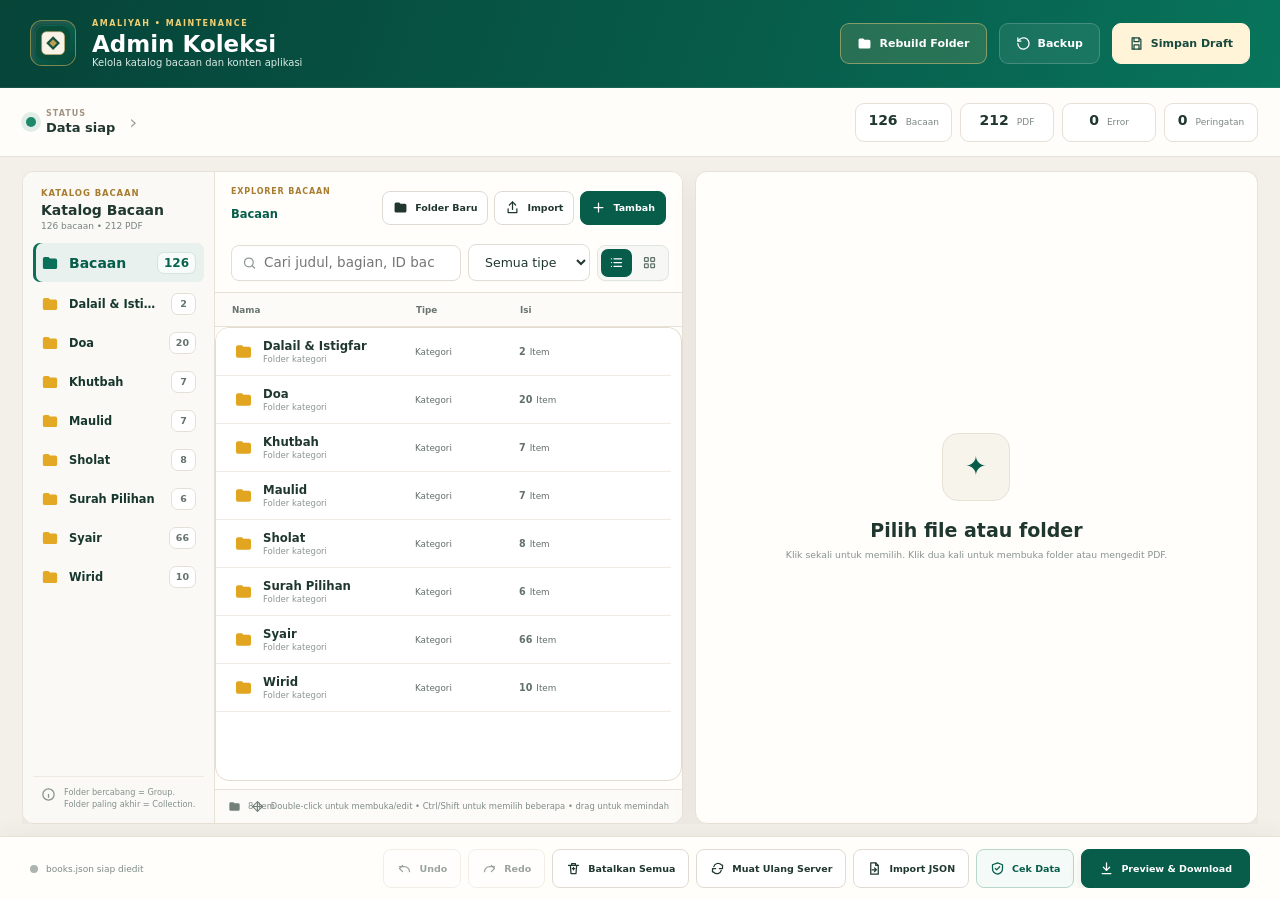
==== commit d6dea2af: "Add files via upload" ====
--- a/admin.html
+++ b/admin.html
@@ -161,7 +161,12 @@
 
         <fieldset class="category-icon-field">
           <legend>Ikon Kategori</legend>
+          <label class="category-icon-search">
+            <span aria-hidden="true">⌕</span>
+            <input id="categoryIconSearch" type="search" placeholder="Cari ikon, misalnya masjid…" autocomplete="off">
+          </label>
           <div id="categoryIconPicker" class="category-icon-picker" aria-label="Pilih ikon kategori"></div>
+          <p id="categoryIconEmpty" class="category-icon-empty hidden">Ikon tidak ditemukan.</p>
           <small>Ikon dipakai pada Beranda, halaman Semua Kategori, Bacaan Terakhir, dan Favorit.</small>
         </fieldset>
 
@@ -634,19 +639,32 @@
           <div class="rebuild-output-list">
             <div><span class="output-number">1</span><span><b>books.json</b><small>Struktur katalog baru dari folder.</small></span></div>
             <div><span class="output-number">2</span><span><b>R2 Upload Manifest</b><small>File lokal → target object key R2.</small></span></div>
-            <div><span class="output-number">3</span><span><b>R2 Cleanup Manifest</b><small>Daftar object key katalog lama untuk dihapus.</small></span></div>
+            <div><span class="output-number">3</span><span><b>R2 Safe Cleanup</b><small>Hanya object lama yang sudah tidak ada di katalog baru.</small></span></div>
+            <div><span class="output-number">4</span><span><b>R2 Full Refresh Plan</b><small>Daftar lengkap hapus-lama → upload-baru untuk refresh total.</small></span></div>
           </div>
           <div id="rebuildIssues" class="rebuild-issues">
             <div class="rebuild-empty compact">Belum ada hasil pemeriksaan.</div>
           </div>
         </aside>
       </div>
+
+      <section id="rebuildWorkflowGuide" class="rebuild-workflow-guide" aria-label="Urutan refresh R2">
+        <div class="workflow-head"><small>URUTAN AMAN R2</small><b>Jangan hapus object lama sebelum file baru siap diunggah.</b></div>
+        <ol>
+          <li><b>Rebuild katalog</b><small>Gunakan folder lokal sebagai sumber kebenaran.</small></li>
+          <li><b>Download books.json + Upload Manifest</b><small>Upload PDF baru ke R2 sesuai key yang sama.</small></li>
+          <li><b>Verifikasi PDF baru</b><small>Pastikan beberapa bacaan dapat dibuka dari aplikasi.</small></li>
+          <li><b>Jalankan Safe Cleanup</b><small>Hapus hanya object yang memang sudah tidak dipakai.</small></li>
+        </ol>
+        <p><strong>Full Refresh Plan</strong> disediakan bila kamu memang ingin menghapus seluruh object katalog lama dan mengunggah ulang semuanya. Gunakan setelah backup dan hanya pada prefix bucket yang benar.</p>
+      </section>
 
       <div class="dialog-actions sticky-dialog-actions rebuild-actions">
         <button id="cancelRebuildBtn" class="ghost" type="button">Batal</button>
         <span class="rebuild-download-actions">
-          <button id="downloadCleanupManifestBtn" class="ghost accent" type="button" disabled>Cleanup Manifest</button>
+          <button id="downloadCleanupManifestBtn" class="ghost accent" type="button" disabled>Safe Cleanup</button>
           <button id="downloadUploadManifestBtn" class="ghost accent" type="button" disabled>Upload Manifest</button>
+          <button id="downloadRefreshPlanBtn" class="ghost accent" type="button" disabled>Full Refresh Plan</button>
         </span>
         <button id="applyRebuildBtn" class="primary" type="button" disabled>Gunakan sebagai Katalog Baru</button>
       </div>
@@ -757,6 +775,7 @@
   <!-- Notifikasi internal -->
   <div id="toastHost" class="toast-host" aria-live="polite"></div>
 
+  <script src="icon-library.js"></script>
   <script type="module" src="admin.js"></script>
 </body>
 </html>
--- a/admin.css
+++ b/admin.css
@@ -3509,6 +3509,22 @@
 .rebuild-empty{padding:42px 16px;color:var(--muted);font-size:9px;text-align:center}
 .rebuild-empty.compact{padding:20px 12px}
 
+
+.rebuild-workflow-guide{
+  margin-top:10px;padding:11px 12px;border:1px solid #d9d1c4;border-radius:11px;background:#fffdf8;
+}
+.rebuild-workflow-guide .workflow-head{display:flex;align-items:baseline;gap:8px;flex-wrap:wrap;margin-bottom:8px}
+.rebuild-workflow-guide .workflow-head small{font-size:7.4px;font-weight:900;letter-spacing:.11em;color:var(--gold-dark)}
+.rebuild-workflow-guide .workflow-head b{font-size:9.6px;color:#214f43}
+.rebuild-workflow-guide ol{display:grid;grid-template-columns:repeat(4,1fr);gap:7px;list-style:none;padding:0;margin:0;counter-reset:r2step}
+.rebuild-workflow-guide li{counter-increment:r2step;position:relative;padding:9px 8px 9px 31px;border:1px solid #e7e0d5;border-radius:9px;background:#fff}
+.rebuild-workflow-guide li:before{content:counter(r2step);position:absolute;left:8px;top:8px;width:17px;height:17px;display:grid;place-items:center;border-radius:6px;background:#edf5f1;color:#226450;font-size:7.5px;font-weight:900}
+.rebuild-workflow-guide li b,.rebuild-workflow-guide li small{display:block}
+.rebuild-workflow-guide li b{font-size:8.8px}
+.rebuild-workflow-guide li small{margin-top:2px;font-size:7.5px;line-height:1.35;color:#6b7672}
+.rebuild-workflow-guide p{margin:8px 1px 0;font-size:7.8px;line-height:1.45;color:#6d6559}
+.rebuild-workflow-guide p strong{color:#8b6416}
+
 .rebuild-actions{margin:12px -20px 0;padding:11px 20px;background:#fffefa}
 .rebuild-actions,.rebuild-download-actions{display:flex;align-items:center;gap:7px}
 .rebuild-actions #cancelRebuildBtn{margin-right:auto}
@@ -3530,8 +3546,10 @@
   .rebuild-metrics{grid-template-columns:repeat(2,1fr)}
   .rebuild-tree-row{padding-left:calc(8px + var(--depth,0) * 13px)}
   .rebuild-tree-row em{display:none}
+  .rebuild-workflow-guide ol{grid-template-columns:1fr 1fr}
   .rebuild-actions{margin-left:-14px;margin-right:-14px;padding:10px 14px;flex-wrap:wrap}
   .rebuild-download-actions{width:100%;order:3;display:grid;grid-template-columns:1fr 1fr}
+  .rebuild-download-actions #downloadRefreshPlanBtn{grid-column:1/-1}
   .rebuild-actions #applyRebuildBtn{flex:1}
 }
 
@@ -3732,8 +3750,23 @@
 .category-icon-field>small{
   display:block;margin-top:10px;color:var(--ui-muted);font-size:9px;line-height:1.45;
 }
+.category-icon-search{
+  height:38px;margin:0 0 10px;padding:0 11px;display:flex;align-items:center;gap:8px;
+  border:1px solid #e3dfd5;border-radius:11px;background:#faf8f2;color:#8a948f;
+}
+.category-icon-search:focus-within{
+  border-color:#8ebcaf;background:#fff;box-shadow:0 0 0 3px rgba(10,107,85,.08);
+}
+.category-icon-search>span{font-size:19px;line-height:1;transform:rotate(-15deg)}
+.category-icon-search input{
+  min-width:0;width:100%;border:0;outline:0;background:transparent;color:var(--ui-text);
+  font:inherit;font-size:10px;font-weight:650;
+}
+.category-icon-search input::placeholder{color:#929c97}
 .category-icon-picker{
+  max-height:288px;padding-right:3px;overflow:auto;overscroll-behavior:contain;
   display:grid;grid-template-columns:repeat(4,minmax(0,1fr));gap:8px;
+  scrollbar-width:thin;scrollbar-color:#b9c9c3 transparent;
 }
 .category-icon-choice{
   min-width:0;min-height:70px;display:flex;flex-direction:column;align-items:center;
@@ -3758,6 +3791,7 @@
   max-width:100%;overflow:hidden;text-overflow:ellipsis;white-space:nowrap;
   font-size:8.5px;font-weight:750;
 }
+.category-icon-empty{margin:18px 0 8px;text-align:center;color:var(--ui-muted);font-size:10px}
 .category-inspector-actions{margin-top:auto;display:flex;justify-content:flex-end;gap:10px;padding-top:18px;border-top:1px solid #ebe6db}
 .badge.draft{background:#e5f4ef;color:#08705a;border-color:#bcded3}
 
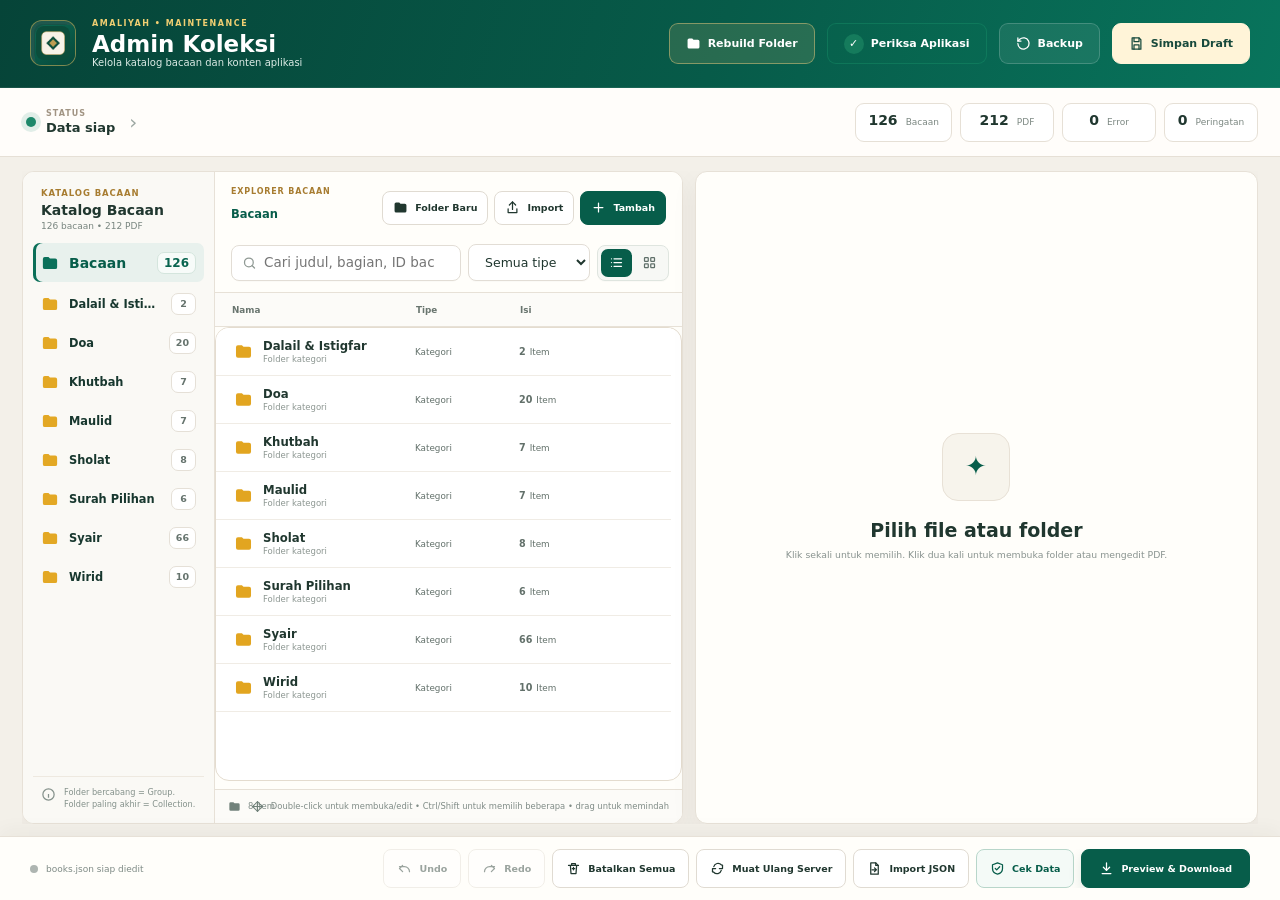
==== commit 15fdf5e4: "Add files via upload" ====
--- a/admin.html
+++ b/admin.html
@@ -33,6 +33,9 @@
     <div class="top-actions">
       <button id="rebuildCatalogBtn" class="top-btn rebuild-action" type="button" title="Bangun ulang katalog dari folder utama">
         <span class="ui-icon i-folder" aria-hidden="true"></span><b>Rebuild Folder</b>
+      </button>
+      <button id="healthCheckBtn" class="top-btn health-action" type="button" title="Periksa kesehatan aplikasi sebelum rilis">
+        <span class="health-btn-icon" aria-hidden="true">✓</span><b>Periksa Aplikasi</b>
       </button>
       <button id="backupBtn" class="top-btn" type="button" title="Backup & pemulihan">
         <span class="ui-icon i-backup" aria-hidden="true"></span><b>Backup</b>
@@ -585,13 +588,62 @@
     </div>
   </dialog>
 
+
+  <!-- V2.47.0 — Pre-Release Health Check -->
+  <dialog id="healthCheckDialog" class="wide-dialog health-check-dialog">
+    <div class="dialog-card health-check-card">
+      <div class="dialog-head">
+        <div>
+          <small>SEBELUM RILIS</small>
+          <h3>Periksa Kesehatan Aplikasi</h3>
+        </div>
+        <button id="closeHealthCheckBtn" class="icon-btn dark" type="button" aria-label="Tutup">✕</button>
+      </div>
+
+      <div class="health-intro">
+        <span class="health-intro-icon" aria-hidden="true">✓</span>
+        <span><b>Pemeriksaan aman dan tidak mengubah data.</b><small>Admin mengecek katalog, alamat PDF private, dan beberapa komponen penting. PDF hanya diuji dengan permintaan ringan, bukan diunduh penuh.</small></span>
+      </div>
+
+      <div class="health-summary" id="healthSummary">
+        <div class="health-score pending"><span id="healthScoreIcon">…</span><b id="healthScoreTitle">Belum diperiksa</b><small id="healthScoreText">Klik “Mulai Pemeriksaan” untuk mengecek aplikasi.</small></div>
+        <div class="health-metrics">
+          <span><b id="healthTotalPdf">0</b><small>PDF</small></span>
+          <span class="good"><b id="healthOkCount">0</b><small>Aman</small></span>
+          <span class="warn"><b id="healthWarnCount">0</b><small>Perlu Dicek</small></span>
+          <span class="bad"><b id="healthErrorCount">0</b><small>Bermasalah</small></span>
+        </div>
+      </div>
+
+      <div class="health-progress-wrap hidden" id="healthProgressWrap">
+        <div class="health-progress-label"><span id="healthProgressText">Menyiapkan pemeriksaan…</span><b id="healthProgressPercent">0%</b></div>
+        <div class="health-progress"><i id="healthProgressBar"></i></div>
+      </div>
+
+      <div class="health-check-list" id="healthCheckList">
+        <div class="health-empty"><span>☑</span><b>Belum ada hasil</b><small>Pemeriksaan akan tampil di sini dengan bahasa sederhana.</small></div>
+      </div>
+
+      <div class="health-note">
+        <b>Yang diperiksa</b>
+        <span>Struktur books.json • ID dan path duplikat • kelengkapan judul/file • koneksi Worker PDF • keberadaan object PDF di R2 • konfigurasi Mushaf • file inti aplikasi.</span>
+      </div>
+
+      <div class="dialog-actions sticky-dialog-actions health-actions">
+        <button id="downloadHealthReportBtn" class="ghost" type="button" disabled>Download Hasil (.txt)</button>
+        <button id="cancelHealthCheckBtn" class="ghost hidden" type="button">Hentikan</button>
+        <button id="startHealthCheckBtn" class="primary" type="button">Mulai Pemeriksaan</button>
+      </div>
+    </div>
+  </dialog>
+
   <!-- Rebuild seluruh katalog dari satu folder lokal -->
   <dialog id="rebuildDialog" class="wide-dialog rebuild-dialog">
     <div class="dialog-card rebuild-dialog-card">
       <div class="dialog-head">
         <div>
-          <small>SUMBER UTAMA KATALOG</small>
-          <h3>Rebuild Catalog from Folder</h3>
+          <small>PERBARUI KATALOG DARI FOLDER</small>
+          <h3>Bangun Ulang Katalog dari Folder</h3>
         </div>
         <button id="closeRebuildBtn" class="icon-btn dark" type="button" aria-label="Tutup">✕</button>
       </div>
@@ -600,7 +652,7 @@
         <span class="rebuild-truth-icon">✓</span>
         <span>
           <b>Struktur folder lokal menjadi sumber kebenaran.</b>
-          <small>Folder bercabang = Group • folder paling akhir = Collection • PDF di folder paling akhir = Part • relative path = R2 key.</small>
+          <small>Admin akan membaca susunan folder dan PDF secara otomatis. Nama folder tetap dipakai agar susunan katalog dan lokasi file di R2 selalu sama.</small>
         </span>
       </div>
 
@@ -616,15 +668,15 @@
 
       <div id="rebuildMetrics" class="rebuild-metrics">
         <span><b id="rebuildPdfCount">0</b><small>PDF</small></span>
-        <span><b id="rebuildGroupCount">0</b><small>Group</small></span>
-        <span><b id="rebuildCollectionCount">0</b><small>Collection</small></span>
+        <span><b id="rebuildGroupCount">0</b><small>Grup</small></span>
+        <span><b id="rebuildCollectionCount">0</b><small>Koleksi</small></span>
         <span><b id="rebuildIssueCount">0</b><small>Masalah</small></span>
       </div>
 
       <div class="rebuild-workspace">
         <section class="rebuild-preview-panel">
           <div class="rebuild-section-head">
-            <div><small>PREVIEW STRUKTUR</small><b>Group / Collection / Part</b></div>
+            <div><small>PRATINJAU SUSUNAN</small><b>Folder → Koleksi → PDF</b></div>
             <code id="rebuildR2Base">R2: /</code>
           </div>
           <div id="rebuildTree" class="rebuild-tree">
@@ -634,13 +686,14 @@
 
         <aside class="rebuild-output-panel">
           <div class="rebuild-section-head">
-            <div><small>OUTPUT MAINTENANCE</small><b>File yang Dihasilkan</b></div>
+            <div><small>HASIL YANG BISA DIUNDUH</small><b>Dibuat agar mudah dipakai</b></div>
           </div>
           <div class="rebuild-output-list">
-            <div><span class="output-number">1</span><span><b>books.json</b><small>Struktur katalog baru dari folder.</small></span></div>
-            <div><span class="output-number">2</span><span><b>R2 Upload Manifest</b><small>File lokal → target object key R2.</small></span></div>
-            <div><span class="output-number">3</span><span><b>R2 Safe Cleanup</b><small>Hanya object lama yang sudah tidak ada di katalog baru.</small></span></div>
-            <div><span class="output-number">4</span><span><b>R2 Full Refresh Plan</b><small>Daftar lengkap hapus-lama → upload-baru untuk refresh total.</small></span></div>
+            <div><span class="output-number">1</span><span><b>books.json</b><small>File katalog aplikasi. Ini yang menggantikan books.json lama di GitHub.</small></span></div>
+            <div><span class="output-number">2</span><span><b>Daftar File yang Perlu Diupload</b><small>Daftar sederhana: file di komputer → lokasi tujuan di R2.</small></span></div>
+            <div><span class="output-number">3</span><span><b>Daftar File Lama yang Aman Dihapus</b><small>Hanya menampilkan file lama yang sudah tidak dipakai katalog baru.</small></span></div>
+            <div class="output-caution"><span class="output-number">4</span><span><b>Rencana Bersihkan & Upload Ulang Semua</b><small>Untuk reset besar saja. Bukan untuk maintenance rutin.</small></span></div>
+            <div class="output-technical"><span class="output-number">i</span><span><b>Laporan Teknis (JSON)</b><small>Opsional. Dipakai hanya bila suatu saat diperlukan untuk pengecekan teknis.</small></span></div>
           </div>
           <div id="rebuildIssues" class="rebuild-issues">
             <div class="rebuild-empty compact">Belum ada hasil pemeriksaan.</div>
@@ -649,24 +702,25 @@
       </div>
 
       <section id="rebuildWorkflowGuide" class="rebuild-workflow-guide" aria-label="Urutan refresh R2">
-        <div class="workflow-head"><small>URUTAN AMAN R2</small><b>Jangan hapus object lama sebelum file baru siap diunggah.</b></div>
+        <div class="workflow-head"><small>URUTAN PALING AMAN</small><b>Ikuti langkah ini dari kiri ke kanan.</b></div>
         <ol>
-          <li><b>Rebuild katalog</b><small>Gunakan folder lokal sebagai sumber kebenaran.</small></li>
-          <li><b>Download books.json + Upload Manifest</b><small>Upload PDF baru ke R2 sesuai key yang sama.</small></li>
-          <li><b>Verifikasi PDF baru</b><small>Pastikan beberapa bacaan dapat dibuka dari aplikasi.</small></li>
-          <li><b>Jalankan Safe Cleanup</b><small>Hapus hanya object yang memang sudah tidak dipakai.</small></li>
+          <li><b>1. Pilih folder terbaru</b><small>Folder di komputer menjadi patokan utama.</small></li>
+          <li><b>2. Buat katalog & daftar upload</b><small>Download books.json dan daftar file yang perlu diupload.</small></li>
+          <li><b>3. Upload lalu cek</b><small>Upload PDF ke R2, kemudian coba buka beberapa bacaan di aplikasi.</small></li>
+          <li><b>4. Bersihkan file lama</b><small>Jika perlu, hapus hanya file yang tercantum pada daftar aman.</small></li>
         </ol>
-        <p><strong>Full Refresh Plan</strong> disediakan bila kamu memang ingin menghapus seluruh object katalog lama dan mengunggah ulang semuanya. Gunakan setelah backup dan hanya pada prefix bucket yang benar.</p>
+        <p><strong>Untuk penggunaan biasa:</strong> kamu hampir selalu cukup memakai “Daftar File yang Perlu Diupload” dan “File Lama yang Aman Dihapus”. <strong>“Bersihkan & Upload Ulang Semua”</strong> hanya untuk reset besar setelah backup.</p>
       </section>
 
       <div class="dialog-actions sticky-dialog-actions rebuild-actions">
         <button id="cancelRebuildBtn" class="ghost" type="button">Batal</button>
         <span class="rebuild-download-actions">
-          <button id="downloadCleanupManifestBtn" class="ghost accent" type="button" disabled>Safe Cleanup</button>
-          <button id="downloadUploadManifestBtn" class="ghost accent" type="button" disabled>Upload Manifest</button>
-          <button id="downloadRefreshPlanBtn" class="ghost accent" type="button" disabled>Full Refresh Plan</button>
+          <button id="downloadUploadManifestBtn" class="ghost accent friendly-download" type="button" disabled><b>Daftar File untuk Diupload</b><small>TXT sederhana</small></button>
+          <button id="downloadCleanupManifestBtn" class="ghost accent friendly-download" type="button" disabled><b>File Lama Aman Dihapus</b><small>TXT sederhana</small></button>
+          <button id="downloadRefreshPlanBtn" class="danger friendly-download" type="button" disabled><b>Bersihkan & Upload Ulang Semua</b><small>Untuk reset besar</small></button>
+          <button id="downloadTechnicalReportBtn" class="ghost friendly-download technical-download" type="button" disabled><b>Laporan Teknis</b><small>JSON • opsional</small></button>
         </span>
-        <button id="applyRebuildBtn" class="primary" type="button" disabled>Gunakan sebagai Katalog Baru</button>
+        <button id="applyRebuildBtn" class="primary" type="button" disabled>Gunakan Katalog Baru</button>
       </div>
     </div>
   </dialog>
--- a/admin.css
+++ b/admin.css
@@ -3801,3 +3801,37 @@
   .category-inspector-actions{flex-direction:column-reverse}
   .category-inspector-actions button{width:100%}
 }
+
+
+/* =========================================================
+   V2.44.1 — ADMIN FRIENDLY MODE
+   Bahasa sederhana + output TXT untuk workflow R2.
+   ========================================================= */
+.rebuild-output-list .output-caution{background:#fffaf0}
+.rebuild-output-list .output-caution .output-number{background:#fff0cf;color:#8a5b00}
+.rebuild-output-list .output-technical{background:#fafafa}
+.rebuild-output-list .output-technical .output-number{background:#eef0f2;color:#59636d}
+.friendly-download{height:auto!important;min-height:46px!important;display:flex!important;flex-direction:column;align-items:flex-start!important;justify-content:center;gap:1px;padding:7px 10px!important;line-height:1.15;text-align:left}
+.friendly-download b,.friendly-download small{display:block}
+.friendly-download b{font-size:8.7px}
+.friendly-download small{font-size:7.1px;font-weight:650;opacity:.72}
+.technical-download{border-style:dashed!important;color:#5e6964!important;background:#fafbfa!important}
+.rebuild-download-actions{align-items:stretch}
+@media(max-width:600px){
+  .rebuild-download-actions{grid-template-columns:1fr 1fr}
+  .rebuild-download-actions #downloadRefreshPlanBtn,
+  .rebuild-download-actions #downloadTechnicalReportBtn{grid-column:auto}
+  .friendly-download{min-height:54px!important}
+  .friendly-download b{font-size:8.5px}
+}
+@media(max-width:430px){
+  .rebuild-download-actions{grid-template-columns:1fr}
+  .rebuild-download-actions #downloadRefreshPlanBtn,
+  .rebuild-download-actions #downloadTechnicalReportBtn{grid-column:1}
+}
+
+
+/* =========================================================
+   V2.47.0 — Pre-Release Health Check
+   ========================================================= */
+.health-action{border-color:rgba(29,160,112,.32)!important;background:rgba(24,134,96,.08)!important}.health-btn-icon{width:20px;height:20px;display:grid;place-items:center;border-radius:50%;background:#157b5c;color:#fff;font-size:11px;font-weight:900}.health-check-card{width:min(940px,94vw);max-height:min(88vh,860px);overflow:auto}.health-intro{display:flex;gap:12px;align-items:flex-start;margin:14px 0;padding:13px 14px;border:1px solid #cfe8dd;border-radius:14px;background:#f0faf6}.health-intro-icon{flex:0 0 32px;width:32px;height:32px;display:grid;place-items:center;border-radius:50%;background:#13775a;color:#fff;font-weight:900}.health-intro b,.health-intro small{display:block}.health-intro small{margin-top:4px;color:#61726b;line-height:1.45}.health-summary{display:grid;grid-template-columns:minmax(220px,1.35fr) minmax(360px,1fr);gap:12px;margin-bottom:12px}.health-score{min-height:92px;padding:16px;border-radius:16px;border:1px solid #e1ddd2;background:#faf8f3;display:grid;grid-template-columns:42px 1fr;column-gap:10px;align-content:center}.health-score>span{grid-row:1/3;width:38px;height:38px;display:grid;place-items:center;border-radius:50%;font-size:19px;font-weight:900;background:#ece9e1;color:#777}.health-score>b{font-size:15px}.health-score>small{margin-top:3px;color:#737b77}.health-score.good{border-color:#cbe6da;background:#eff9f5}.health-score.good>span{background:#14785a;color:#fff}.health-score.warn{border-color:#ead8a8;background:#fff9e9}.health-score.warn>span{background:#bc8720;color:#fff}.health-score.bad{border-color:#edc4c0;background:#fff2f0}.health-score.bad>span{background:#bd4a42;color:#fff}.health-metrics{display:grid;grid-template-columns:repeat(4,1fr);overflow:hidden;border:1px solid #e3ddd1;border-radius:16px;background:#fff}.health-metrics span{display:grid;place-items:center;align-content:center;padding:11px 5px;border-right:1px solid #eee8dd;text-align:center}.health-metrics span:last-child{border:0}.health-metrics b{font-size:20px}.health-metrics small{margin-top:3px;color:#7a827e;font-size:9px}.health-metrics .good b{color:#167759}.health-metrics .warn b{color:#b37c1a}.health-metrics .bad b{color:#b94840}.health-progress-wrap{margin:12px 0;padding:12px 13px;border:1px solid #e4ded3;border-radius:14px;background:#fff}.health-progress-label{display:flex;justify-content:space-between;gap:12px;color:#60716a;font-size:10px}.health-progress-label b{color:#126e54}.health-progress{height:7px;margin-top:8px;overflow:hidden;border-radius:999px;background:#eae5dc}.health-progress i{display:block;width:0;height:100%;border-radius:inherit;background:linear-gradient(90deg,#14775a,#d0a047);transition:width .18s}.health-check-list{display:grid;gap:7px;max-height:360px;overflow:auto;padding:2px}.health-result{display:grid;grid-template-columns:32px minmax(0,1fr);gap:10px;align-items:start;padding:11px 12px;border:1px solid #e5dfd4;border-radius:13px;background:#fff}.health-result-icon{width:28px;height:28px;display:grid;place-items:center;border-radius:50%;font-weight:900}.health-result b,.health-result small,.health-result code{display:block}.health-result small{margin-top:3px;color:#6f7874;line-height:1.4}.health-result code{margin-top:6px;padding:5px 7px;border-radius:7px;background:#f3f0e9;color:#625a4d;font-size:9px;overflow-wrap:anywhere}.health-result.ok .health-result-icon{background:#e5f5ee;color:#117052}.health-result.warn{border-color:#eadcb7;background:#fffbf0}.health-result.warn .health-result-icon{background:#f7e9bf;color:#9b6a12}.health-result.error{border-color:#efcfca;background:#fff8f7}.health-result.error .health-result-icon{background:#f8dfdc;color:#b64139}.health-empty{padding:30px 16px;text-align:center;color:#75807b}.health-empty>span{display:block;margin:auto auto 8px;font-size:26px}.health-empty b,.health-empty small{display:block}.health-empty small{margin-top:4px}.health-spinner{width:26px;height:26px;border:3px solid #dfe8e3;border-top-color:#14775a;border-radius:50%;animation:healthSpin .8s linear infinite}@keyframes healthSpin{to{transform:rotate(360deg)}}.health-note{margin-top:11px;padding:11px 13px;border-radius:12px;background:#f5f2eb;color:#66716c;font-size:10px;line-height:1.45}.health-note b{display:block;margin-bottom:3px;color:#30473e}.health-actions{justify-content:flex-end}.health-actions #downloadHealthReportBtn{margin-right:auto}@media(max-width:760px){.health-summary{grid-template-columns:1fr}.health-metrics{min-width:0}.health-check-card{width:96vw}.health-actions{flex-wrap:wrap}.health-actions button{flex:1 1 150px}.health-actions #downloadHealthReportBtn{margin-right:0}}
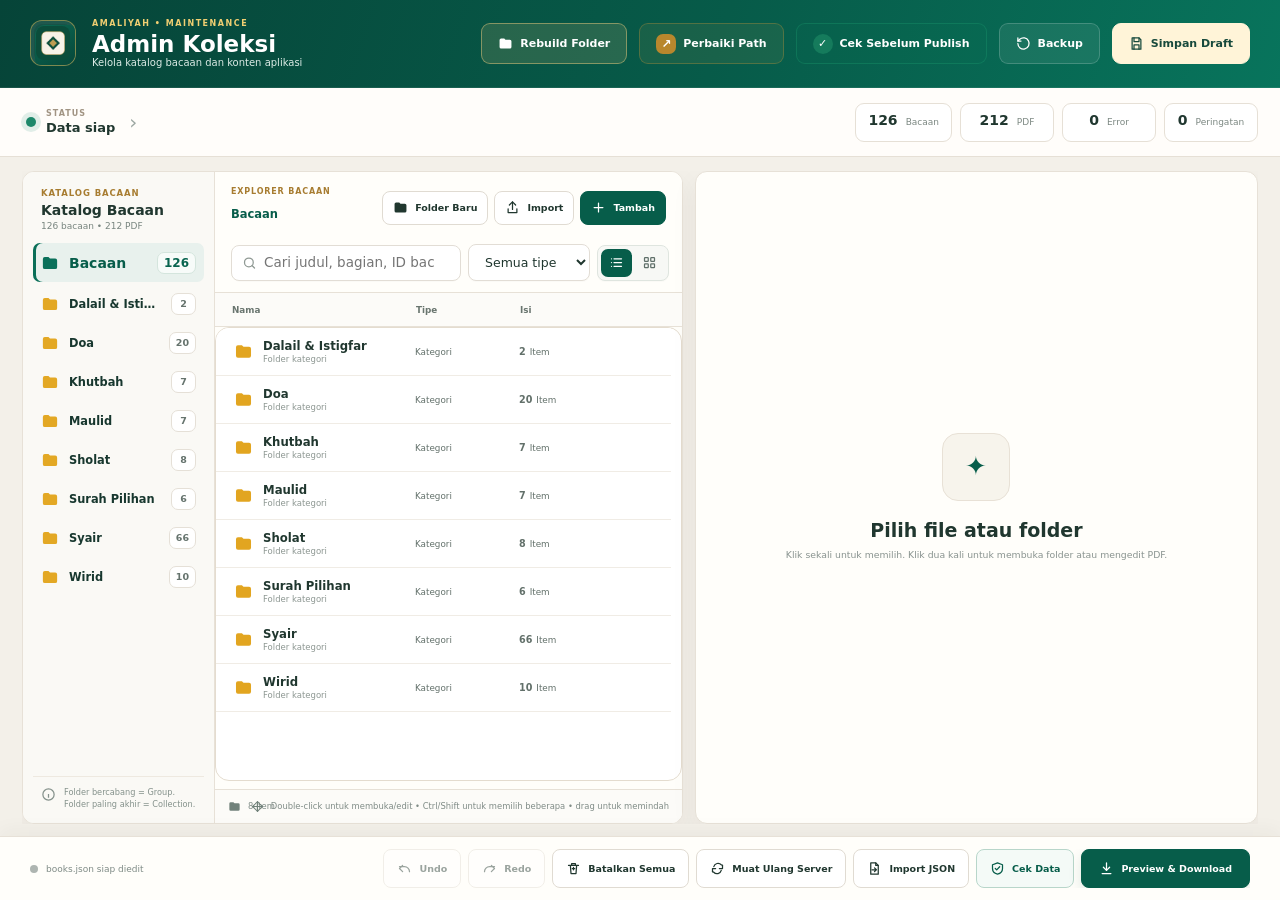
==== commit d9903a9c: "Add files via upload" ====
--- a/admin.html
+++ b/admin.html
@@ -34,8 +34,11 @@
       <button id="rebuildCatalogBtn" class="top-btn rebuild-action" type="button" title="Bangun ulang katalog dari folder utama">
         <span class="ui-icon i-folder" aria-hidden="true"></span><b>Rebuild Folder</b>
       </button>
-      <button id="healthCheckBtn" class="top-btn health-action" type="button" title="Periksa kesehatan aplikasi sebelum rilis">
-        <span class="health-btn-icon" aria-hidden="true">✓</span><b>Periksa Aplikasi</b>
+      <button id="pathRepairBtn" class="top-btn path-repair-action" type="button" title="Periksa dan rapikan alamat/path PDF dengan aman">
+        <span class="path-repair-btn-icon" aria-hidden="true">↗</span><b>Perbaiki Path</b>
+      </button>
+      <button id="healthCheckBtn" class="top-btn health-action" type="button" title="Periksa aplikasi sebelum dipublikasikan">
+        <span class="health-btn-icon" aria-hidden="true">✓</span><b>Cek Sebelum Publish</b>
       </button>
       <button id="backupBtn" class="top-btn" type="button" title="Backup & pemulihan">
         <span class="ui-icon i-backup" aria-hidden="true"></span><b>Backup</b>
@@ -589,6 +592,38 @@
   </dialog>
 
 
+  <!-- V2.48.0 — Friendly Path Repair -->
+  <dialog id="pathRepairDialog" class="wide-dialog path-repair-dialog">
+    <div class="dialog-card path-repair-card">
+      <div class="dialog-head">
+        <div><span>ALAT PERAWATAN</span><h2>Perbaiki Path PDF</h2><p>Rapikan alamat PDF tanpa menyentuh file fisik di R2.</p></div>
+        <button id="closePathRepairBtn" class="icon-btn dark" type="button" aria-label="Tutup">✕</button>
+      </div>
+      <div class="path-repair-intro">
+        <span class="path-repair-intro-icon" aria-hidden="true">✓</span>
+        <span><b>Aman untuk pengguna awam.</b><small>Admin hanya memperbaiki format path yang jelas aman, misalnya <code>wirid/a.pdf</code> menjadi <code>assets/pdf-v2/wirid/a.pdf</code>. Jika perubahan membutuhkan memindahkan file R2, Admin hanya memberi petunjuk dan tidak menerapkannya otomatis.</small></span>
+      </div>
+      <div class="path-repair-summary">
+        <span><b id="pathRepairTotal">0</b><small>Path PDF</small></span>
+        <span class="good"><b id="pathRepairSafe">0</b><small>Bisa Otomatis</small></span>
+        <span class="warn"><b id="pathRepairManual">0</b><small>Perlu Manual</small></span>
+        <span><b id="pathRepairClean">0</b><small>Sudah Rapi</small></span>
+      </div>
+      <div id="pathRepairList" class="path-repair-list">
+        <div class="path-repair-empty"><b>Belum diperiksa</b><small>Klik “Periksa Path” untuk melihat apakah ada alamat PDF lama.</small></div>
+      </div>
+      <div class="path-repair-note">
+        <b>Bedanya dua hasil:</b>
+        <span><strong>Bisa Otomatis</strong> = R2 key sebenarnya tidak berubah, jadi aman dirapikan di katalog. <strong>Perlu Manual</strong> = lokasi object R2 harus dipindah/upload dulu; Admin akan memberi alamat tujuan.</span>
+      </div>
+      <div class="dialog-actions sticky-dialog-actions path-repair-actions">
+        <button id="downloadPathRepairBtn" class="ghost" type="button" disabled>Download Panduan (.txt)</button>
+        <button id="scanPathRepairBtn" class="ghost" type="button">Periksa Path</button>
+        <button id="applyPathRepairBtn" class="primary" type="button" disabled>Terapkan yang Aman</button>
+      </div>
+    </div>
+  </dialog>
+
   <!-- V2.47.0 — Pre-Release Health Check -->
   <dialog id="healthCheckDialog" class="wide-dialog health-check-dialog">
     <div class="dialog-card health-check-card">
@@ -606,7 +641,7 @@
       </div>
 
       <div class="health-summary" id="healthSummary">
-        <div class="health-score pending"><span id="healthScoreIcon">…</span><b id="healthScoreTitle">Belum diperiksa</b><small id="healthScoreText">Klik “Mulai Pemeriksaan” untuk mengecek aplikasi.</small></div>
+        <div class="health-score pending"><span id="healthScoreIcon">…</span><b id="healthScoreTitle">Belum diperiksa</b><small id="healthScoreText">Klik “Mulai Pemeriksaan” untuk mengetahui apakah aplikasi siap dipublikasikan.</small></div>
         <div class="health-metrics">
           <span><b id="healthTotalPdf">0</b><small>PDF</small></span>
           <span class="good"><b id="healthOkCount">0</b><small>Aman</small></span>
--- a/admin.css
+++ b/admin.css
@@ -3835,3 +3835,60 @@
    V2.47.0 — Pre-Release Health Check
    ========================================================= */
 .health-action{border-color:rgba(29,160,112,.32)!important;background:rgba(24,134,96,.08)!important}.health-btn-icon{width:20px;height:20px;display:grid;place-items:center;border-radius:50%;background:#157b5c;color:#fff;font-size:11px;font-weight:900}.health-check-card{width:min(940px,94vw);max-height:min(88vh,860px);overflow:auto}.health-intro{display:flex;gap:12px;align-items:flex-start;margin:14px 0;padding:13px 14px;border:1px solid #cfe8dd;border-radius:14px;background:#f0faf6}.health-intro-icon{flex:0 0 32px;width:32px;height:32px;display:grid;place-items:center;border-radius:50%;background:#13775a;color:#fff;font-weight:900}.health-intro b,.health-intro small{display:block}.health-intro small{margin-top:4px;color:#61726b;line-height:1.45}.health-summary{display:grid;grid-template-columns:minmax(220px,1.35fr) minmax(360px,1fr);gap:12px;margin-bottom:12px}.health-score{min-height:92px;padding:16px;border-radius:16px;border:1px solid #e1ddd2;background:#faf8f3;display:grid;grid-template-columns:42px 1fr;column-gap:10px;align-content:center}.health-score>span{grid-row:1/3;width:38px;height:38px;display:grid;place-items:center;border-radius:50%;font-size:19px;font-weight:900;background:#ece9e1;color:#777}.health-score>b{font-size:15px}.health-score>small{margin-top:3px;color:#737b77}.health-score.good{border-color:#cbe6da;background:#eff9f5}.health-score.good>span{background:#14785a;color:#fff}.health-score.warn{border-color:#ead8a8;background:#fff9e9}.health-score.warn>span{background:#bc8720;color:#fff}.health-score.bad{border-color:#edc4c0;background:#fff2f0}.health-score.bad>span{background:#bd4a42;color:#fff}.health-metrics{display:grid;grid-template-columns:repeat(4,1fr);overflow:hidden;border:1px solid #e3ddd1;border-radius:16px;background:#fff}.health-metrics span{display:grid;place-items:center;align-content:center;padding:11px 5px;border-right:1px solid #eee8dd;text-align:center}.health-metrics span:last-child{border:0}.health-metrics b{font-size:20px}.health-metrics small{margin-top:3px;color:#7a827e;font-size:9px}.health-metrics .good b{color:#167759}.health-metrics .warn b{color:#b37c1a}.health-metrics .bad b{color:#b94840}.health-progress-wrap{margin:12px 0;padding:12px 13px;border:1px solid #e4ded3;border-radius:14px;background:#fff}.health-progress-label{display:flex;justify-content:space-between;gap:12px;color:#60716a;font-size:10px}.health-progress-label b{color:#126e54}.health-progress{height:7px;margin-top:8px;overflow:hidden;border-radius:999px;background:#eae5dc}.health-progress i{display:block;width:0;height:100%;border-radius:inherit;background:linear-gradient(90deg,#14775a,#d0a047);transition:width .18s}.health-check-list{display:grid;gap:7px;max-height:360px;overflow:auto;padding:2px}.health-result{display:grid;grid-template-columns:32px minmax(0,1fr);gap:10px;align-items:start;padding:11px 12px;border:1px solid #e5dfd4;border-radius:13px;background:#fff}.health-result-icon{width:28px;height:28px;display:grid;place-items:center;border-radius:50%;font-weight:900}.health-result b,.health-result small,.health-result code{display:block}.health-result small{margin-top:3px;color:#6f7874;line-height:1.4}.health-result code{margin-top:6px;padding:5px 7px;border-radius:7px;background:#f3f0e9;color:#625a4d;font-size:9px;overflow-wrap:anywhere}.health-result.ok .health-result-icon{background:#e5f5ee;color:#117052}.health-result.warn{border-color:#eadcb7;background:#fffbf0}.health-result.warn .health-result-icon{background:#f7e9bf;color:#9b6a12}.health-result.error{border-color:#efcfca;background:#fff8f7}.health-result.error .health-result-icon{background:#f8dfdc;color:#b64139}.health-empty{padding:30px 16px;text-align:center;color:#75807b}.health-empty>span{display:block;margin:auto auto 8px;font-size:26px}.health-empty b,.health-empty small{display:block}.health-empty small{margin-top:4px}.health-spinner{width:26px;height:26px;border:3px solid #dfe8e3;border-top-color:#14775a;border-radius:50%;animation:healthSpin .8s linear infinite}@keyframes healthSpin{to{transform:rotate(360deg)}}.health-note{margin-top:11px;padding:11px 13px;border-radius:12px;background:#f5f2eb;color:#66716c;font-size:10px;line-height:1.45}.health-note b{display:block;margin-bottom:3px;color:#30473e}.health-actions{justify-content:flex-end}.health-actions #downloadHealthReportBtn{margin-right:auto}@media(max-width:760px){.health-summary{grid-template-columns:1fr}.health-metrics{min-width:0}.health-check-card{width:96vw}.health-actions{flex-wrap:wrap}.health-actions button{flex:1 1 150px}.health-actions #downloadHealthReportBtn{margin-right:0}}
+
+
+/* =========================================================
+   V2.47.1 — Health Check dialog responsive fix
+   ========================================================= */
+dialog.health-check-dialog{
+  width:min(940px,calc(100% - 28px));
+  max-width:none;
+  overflow:hidden;
+}
+.health-check-card{
+  width:100%;
+  max-width:100%;
+  min-width:0;
+  box-sizing:border-box;
+  overflow-x:hidden;
+  overflow-y:auto;
+}
+.health-check-card>*{min-width:0;max-width:100%}
+.health-summary{min-width:0;width:100%}
+.health-score,.health-metrics{min-width:0}
+.health-score>*,.health-metrics>*{min-width:0}
+.health-result{min-width:0}
+.health-result>span:last-child{min-width:0;overflow:hidden}
+.health-result code{max-width:100%;white-space:pre-wrap;word-break:break-word;overflow-wrap:anywhere}
+.health-note{overflow-wrap:anywhere}
+@media(max-width:760px){
+  dialog.health-check-dialog{width:calc(100% - 18px);max-height:calc(100dvh - 18px)}
+  .health-check-card{width:100%;max-height:calc(100dvh - 18px);padding:14px}
+  .health-summary{grid-template-columns:1fr}
+  .health-metrics{grid-template-columns:repeat(2,minmax(0,1fr))}
+  .health-metrics span:nth-child(2){border-right:0}
+  .health-metrics span:nth-child(-n+2){border-bottom:1px solid #eee8dd}
+}
+@media(max-width:420px){
+  .health-metrics{grid-template-columns:repeat(2,minmax(0,1fr))}
+  .health-score{grid-template-columns:34px minmax(0,1fr);padding:13px}
+  .health-score>span{width:32px;height:32px;font-size:16px}
+  .health-actions button{flex:1 1 100%;width:100%}
+}
+
+
+/* =========================================================
+   V2.48.0 — Admin Independence Tools
+   ========================================================= */
+.path-repair-action{border-color:rgba(190,145,56,.34)!important;background:rgba(210,171,90,.09)!important}
+.path-repair-btn-icon{width:20px;height:20px;display:grid;place-items:center;border-radius:7px;background:#b8872d;color:#fff;font-size:12px;font-weight:900}
+.path-repair-card{width:min(900px,94vw);max-height:min(88vh,840px);overflow:auto;overflow-x:hidden}
+.path-repair-intro{display:flex;gap:12px;align-items:flex-start;margin:14px 0;padding:13px 14px;border:1px solid #eadcb9;border-radius:14px;background:#fffaf0}
+.path-repair-intro-icon{flex:0 0 32px;width:32px;height:32px;display:grid;place-items:center;border-radius:50%;background:#b8872d;color:#fff;font-weight:900}
+.path-repair-intro b,.path-repair-intro small{display:block}.path-repair-intro small{margin-top:4px;color:#6f746e;line-height:1.48}.path-repair-intro code{padding:1px 4px;border-radius:5px;background:#f2ead9;color:#65512d}
+.path-repair-summary{display:grid;grid-template-columns:repeat(4,1fr);overflow:hidden;border:1px solid #e3ddd1;border-radius:16px;background:#fff;margin-bottom:12px}
+.path-repair-summary span{display:grid;place-items:center;align-content:center;min-height:72px;padding:10px 5px;border-right:1px solid #eee8dd;text-align:center}.path-repair-summary span:last-child{border:0}.path-repair-summary b{font-size:20px}.path-repair-summary small{margin-top:3px;color:#7a827e;font-size:9px}.path-repair-summary .good b{color:#167759}.path-repair-summary .warn b{color:#b37c1a}
+.path-repair-list{display:grid;gap:8px;max-height:370px;overflow:auto;padding:2px}
+.path-repair-row{display:grid;grid-template-columns:34px minmax(0,1fr);gap:10px;align-items:start;padding:11px 12px;border:1px solid #e5dfd4;border-radius:13px;background:#fff}.path-repair-row-icon{width:29px;height:29px;display:grid;place-items:center;border-radius:50%;font-weight:900}.path-repair-row b,.path-repair-row small,.path-repair-row code{display:block}.path-repair-row small{margin-top:3px;color:#6f7874;line-height:1.42}.path-repair-row code{margin-top:6px;padding:6px 7px;border-radius:7px;background:#f3f0e9;color:#625a4d;font-size:9px;overflow-wrap:anywhere;word-break:break-word;white-space:pre-wrap}.path-repair-row.safe{border-color:#cfe4d9;background:#f7fcfa}.path-repair-row.safe .path-repair-row-icon{background:#e5f5ee;color:#117052}.path-repair-row.manual{border-color:#eadcb7;background:#fffbf0}.path-repair-row.manual .path-repair-row-icon{background:#f7e9bf;color:#9b6a12}.path-repair-row.clean .path-repair-row-icon{background:#edf0ee;color:#66736d}.path-repair-empty{padding:34px 16px;text-align:center;color:#75807b}.path-repair-empty b,.path-repair-empty small{display:block}.path-repair-empty small{margin-top:5px}.path-repair-note{margin-top:11px;padding:11px 13px;border-radius:12px;background:#f5f2eb;color:#66716c;font-size:10px;line-height:1.5}.path-repair-note b{display:block;margin-bottom:3px;color:#30473e}.path-repair-note strong{color:#3f5149}.path-repair-actions{justify-content:flex-end}.path-repair-actions #downloadPathRepairBtn{margin-right:auto}
+@media(max-width:760px){.path-repair-card{width:96vw}.path-repair-summary{grid-template-columns:repeat(2,1fr)}.path-repair-summary span:nth-child(2){border-right:0}.path-repair-summary span:nth-child(-n+2){border-bottom:1px solid #eee8dd}.path-repair-actions{flex-wrap:wrap}.path-repair-actions button{flex:1 1 160px}.path-repair-actions #downloadPathRepairBtn{margin-right:0}}
+@media(max-width:520px){.path-repair-actions button{flex:1 1 100%;width:100%}}
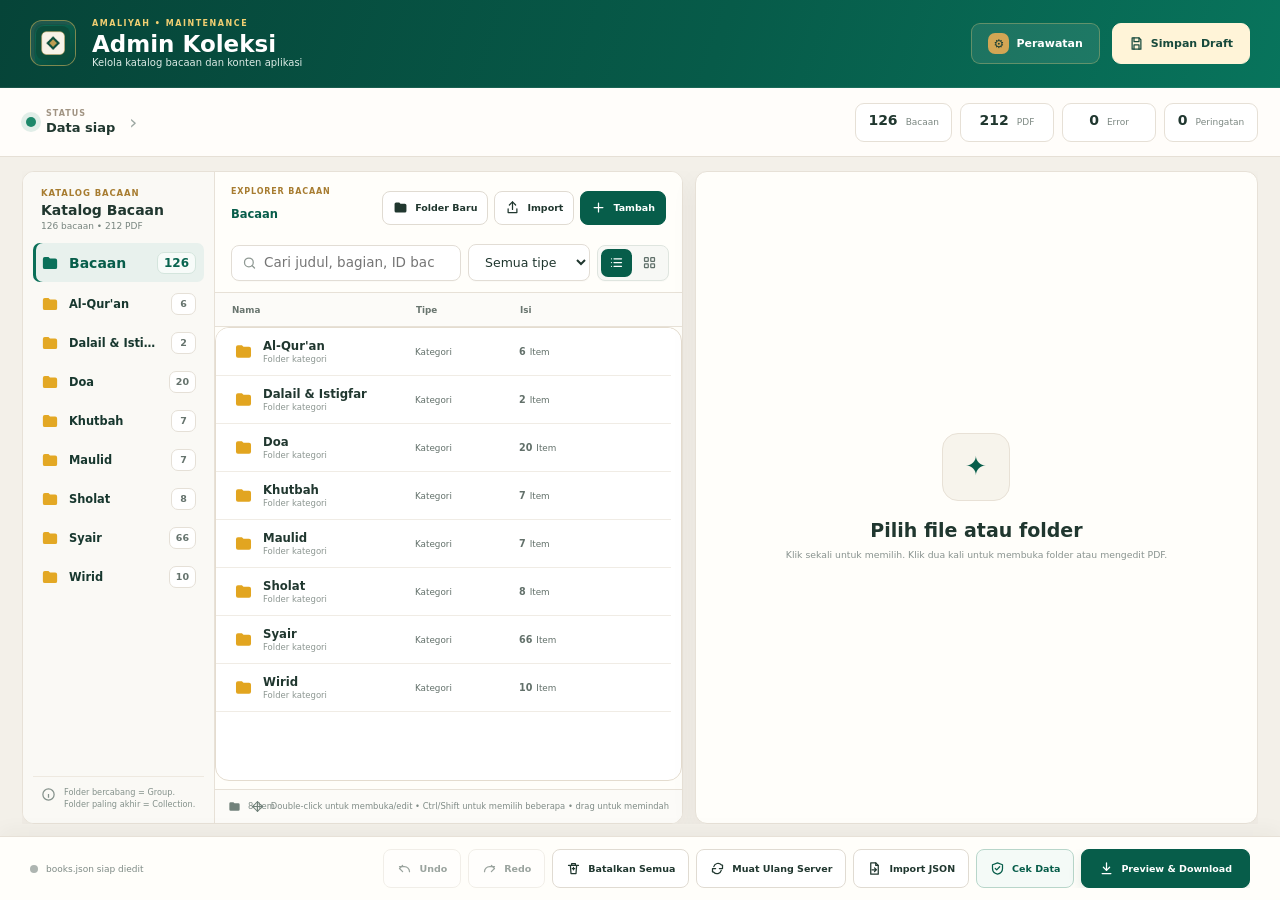
==== commit 57ac20e0: "Add files via upload" ====
--- a/admin.html
+++ b/admin.html
@@ -31,21 +31,21 @@
     </div>
 
     <div class="top-actions">
-      <button id="rebuildCatalogBtn" class="top-btn rebuild-action" type="button" title="Bangun ulang katalog dari folder utama">
-        <span class="ui-icon i-folder" aria-hidden="true"></span><b>Rebuild Folder</b>
-      </button>
-      <button id="pathRepairBtn" class="top-btn path-repair-action" type="button" title="Periksa dan rapikan alamat/path PDF dengan aman">
-        <span class="path-repair-btn-icon" aria-hidden="true">↗</span><b>Perbaiki Path</b>
-      </button>
-      <button id="healthCheckBtn" class="top-btn health-action" type="button" title="Periksa aplikasi sebelum dipublikasikan">
-        <span class="health-btn-icon" aria-hidden="true">✓</span><b>Cek Sebelum Publish</b>
-      </button>
-      <button id="backupBtn" class="top-btn" type="button" title="Backup & pemulihan">
-        <span class="ui-icon i-backup" aria-hidden="true"></span><b>Backup</b>
+      <button id="maintenanceBtn" class="top-btn maintenance-action" type="button" title="Buka pusat perawatan Admin">
+        <span class="maintenance-btn-icon" aria-hidden="true">⚙</span><b>Perawatan</b>
       </button>
       <button id="saveDraftBtn" class="top-btn primary-soft" type="button" title="Simpan draft lokal">
         <span class="ui-icon i-save" aria-hidden="true"></span><b>Simpan Draft</b>
       </button>
+
+      <!-- Shortcut lama tetap dipertahankan di DOM agar fungsi lama tidak berubah.
+           Semua alat sekarang diakses dari Pusat Perawatan. -->
+      <span class="legacy-maintenance-shortcuts" aria-hidden="true">
+        <button id="rebuildCatalogBtn" type="button" tabindex="-1"></button>
+        <button id="pathRepairBtn" type="button" tabindex="-1"></button>
+        <button id="healthCheckBtn" type="button" tabindex="-1"></button>
+        <button id="backupBtn" type="button" tabindex="-1"></button>
+      </span>
     </div>
   </header>
 
@@ -592,6 +592,72 @@
   </dialog>
 
 
+  <!-- V2.51.1 — Admin Maintenance Pack -->
+  <dialog id="maintenanceDialog" class="wide-dialog maintenance-dialog">
+    <div class="dialog-card maintenance-card">
+      <div class="dialog-head">
+        <div>
+          <small>PUSAT PERAWATAN</small>
+          <h3>Rawat Aplikasi dari Satu Tempat</h3>
+        </div>
+        <button id="closeMaintenanceBtn" class="icon-btn dark" type="button" aria-label="Tutup">✕</button>
+      </div>
+
+      <div id="maintenanceStatus" class="maintenance-status good">
+        <span id="maintenanceStatusIcon">✓</span>
+        <span>
+          <b id="maintenanceStatusTitle">Aman</b>
+          <small id="maintenanceStatusText">Katalog siap dirawat. Tindakan berisiko tetap meminta konfirmasi.</small>
+        </span>
+      </div>
+
+      <div class="maintenance-summary">
+        <span><b id="maintenanceItemCount">0</b><small>Bacaan</small></span>
+        <span><b id="maintenancePdfCount">0</b><small>PDF</small></span>
+        <span><b id="maintenanceBackupCount">0</b><small>Backup Lokal</small></span>
+        <span><b id="maintenanceDraftState">Aman</b><small>Status Editor</small></span>
+      </div>
+
+      <div class="maintenance-grid">
+        <button type="button" class="maintenance-tool primary-tool" data-maintenance-action="health">
+          <span class="maintenance-tool-icon">✓</span>
+          <span><b>Cek Sebelum Publish</b><small>Periksa katalog, R2, Qur'an, dan file inti sebelum rilis.</small></span>
+          <i>Disarankan</i>
+        </button>
+        <button type="button" class="maintenance-tool" data-maintenance-action="backup">
+          <span class="maintenance-tool-icon">↺</span>
+          <span><b>Backup & Pulihkan</b><small>Download cadangan, simpan snapshot lokal, atau pulihkan dari file.</small></span>
+          <i>Aman</i>
+        </button>
+        <button type="button" class="maintenance-tool" data-maintenance-action="path">
+          <span class="maintenance-tool-icon">↗</span>
+          <span><b>Perbaiki Path PDF</b><small>Rapikan path katalog tanpa memindahkan atau menghapus file R2.</small></span>
+          <i>Aman</i>
+        </button>
+        <button type="button" class="maintenance-tool caution-tool" data-maintenance-action="rebuild">
+          <span class="maintenance-tool-icon">▣</span>
+          <span><b>Rebuild dari Folder</b><small>Gunakan bila struktur katalog memang ingin dibangun ulang dari folder lokal.</small></span>
+          <i>Perubahan besar</i>
+        </button>
+        <button type="button" class="maintenance-tool" data-maintenance-action="validate">
+          <span class="maintenance-tool-icon">☑</span>
+          <span><b>Validasi books.json</b><small>Cek error dan peringatan pada data editor tanpa mengubah apa pun.</small></span>
+          <i>Tidak mengubah data</i>
+        </button>
+        <button type="button" class="maintenance-tool" data-maintenance-action="reload">
+          <span class="maintenance-tool-icon">↻</span>
+          <span><b>Muat Ulang dari Server</b><small>Ambil books.json terbaru dari GitHub. Draft sekarang dibackup lebih dulu.</small></span>
+          <i>Dengan konfirmasi</i>
+        </button>
+      </div>
+
+      <div class="maintenance-safety-note">
+        <b>Pengaman tetap aktif</b>
+        <span>Backup otomatis dibuat sebelum perubahan besar. Pusat Perawatan tidak pernah memindahkan, mengunggah, atau menghapus object R2 secara diam-diam.</span>
+      </div>
+    </div>
+  </dialog>
+
   <!-- V2.48.0 — Friendly Path Repair -->
   <dialog id="pathRepairDialog" class="wide-dialog path-repair-dialog">
     <div class="dialog-card path-repair-card">
@@ -832,19 +898,61 @@
     </div>
   </dialog>
 
-  <!-- Backup -->
-  <dialog id="backupDialog" class="wide-dialog">
+  <!-- V2.51.1 — Backup & Restore -->
+  <dialog id="backupDialog" class="wide-dialog backup-dialog">
     <div class="dialog-card backup-dialog-card">
       <div class="dialog-head">
         <div>
-          <small>PEMULIHAN</small>
-          <h3>Backup Lokal</h3>
-        </div>
-        <button id="closeBackupBtn" class="icon-btn dark" type="button">✕</button>
-      </div>
-
-      <p class="dialog-note">Admin menyimpan beberapa snapshot lokal sebelum perubahan besar. Backup hanya tersimpan di browser/perangkat ini.</p>
-      <div id="backupList" class="backup-list"></div>
+          <small>BACKUP & PEMULIHAN</small>
+          <h3>Cadangan Katalog</h3>
+        </div>
+        <button id="closeBackupBtn" class="icon-btn dark" type="button" aria-label="Tutup">✕</button>
+      </div>
+
+      <div class="backup-intro">
+        <span class="backup-intro-icon">✓</span>
+        <span><b>Backup tidak menyentuh R2.</b><small>Cadangan berisi data katalog/Admin saja. PDF private tetap berada di Cloudflare R2 dan tidak ikut diunduh.</small></span>
+      </div>
+
+      <div class="backup-current-summary">
+        <span><b id="backupCurrentItems">0</b><small>Bacaan Sekarang</small></span>
+        <span><b id="backupCurrentPdf">0</b><small>PDF di Katalog</small></span>
+        <span><b id="backupCurrentVersion">—</b><small>Versi Katalog</small></span>
+      </div>
+
+      <section class="backup-main-actions">
+        <div>
+          <small>CADANGAN FILE</small>
+          <b>Simpan backup ke komputer</b>
+          <p>Ini pilihan paling aman sebelum perubahan besar atau sebelum publish.</p>
+        </div>
+        <div class="backup-action-buttons">
+          <button id="downloadBackupNowBtn" class="primary" type="button">Download Backup Sekarang</button>
+          <button id="createLocalBackupBtn" class="ghost" type="button">Simpan Snapshot Lokal</button>
+        </div>
+      </section>
+
+      <section class="backup-restore-section">
+        <div class="backup-section-head">
+          <div><small>PULIHKAN DARI FILE</small><b>Pilih file backup atau books.json lama</b></div>
+          <button id="chooseBackupFileBtn" class="ghost" type="button">Pilih File</button>
+          <input id="backupRestoreFile" type="file" accept=".json,application/json" hidden>
+        </div>
+        <div id="backupRestorePreview" class="backup-restore-preview empty">
+          <b>Belum ada file dipilih</b>
+          <small>Admin akan memeriksa isi file terlebih dahulu sebelum tombol Pulihkan diaktifkan.</small>
+        </div>
+        <div class="backup-restore-actions">
+          <button id="applyBackupFileBtn" class="primary" type="button" disabled>Pulihkan File Ini</button>
+        </div>
+      </section>
+
+      <section class="backup-local-section">
+        <div class="backup-section-head">
+          <div><small>SNAPSHOT OTOMATIS</small><b>Backup lokal perangkat ini</b><p>Admin otomatis membuat snapshot sebelum perubahan besar. Maksimal 10 snapshot terbaru.</p></div>
+        </div>
+        <div id="backupList" class="backup-list"></div>
+      </section>
     </div>
   </dialog>
 
--- a/admin.css
+++ b/admin.css
@@ -3892,3 +3892,218 @@
 .path-repair-row{display:grid;grid-template-columns:34px minmax(0,1fr);gap:10px;align-items:start;padding:11px 12px;border:1px solid #e5dfd4;border-radius:13px;background:#fff}.path-repair-row-icon{width:29px;height:29px;display:grid;place-items:center;border-radius:50%;font-weight:900}.path-repair-row b,.path-repair-row small,.path-repair-row code{display:block}.path-repair-row small{margin-top:3px;color:#6f7874;line-height:1.42}.path-repair-row code{margin-top:6px;padding:6px 7px;border-radius:7px;background:#f3f0e9;color:#625a4d;font-size:9px;overflow-wrap:anywhere;word-break:break-word;white-space:pre-wrap}.path-repair-row.safe{border-color:#cfe4d9;background:#f7fcfa}.path-repair-row.safe .path-repair-row-icon{background:#e5f5ee;color:#117052}.path-repair-row.manual{border-color:#eadcb7;background:#fffbf0}.path-repair-row.manual .path-repair-row-icon{background:#f7e9bf;color:#9b6a12}.path-repair-row.clean .path-repair-row-icon{background:#edf0ee;color:#66736d}.path-repair-empty{padding:34px 16px;text-align:center;color:#75807b}.path-repair-empty b,.path-repair-empty small{display:block}.path-repair-empty small{margin-top:5px}.path-repair-note{margin-top:11px;padding:11px 13px;border-radius:12px;background:#f5f2eb;color:#66716c;font-size:10px;line-height:1.5}.path-repair-note b{display:block;margin-bottom:3px;color:#30473e}.path-repair-note strong{color:#3f5149}.path-repair-actions{justify-content:flex-end}.path-repair-actions #downloadPathRepairBtn{margin-right:auto}
 @media(max-width:760px){.path-repair-card{width:96vw}.path-repair-summary{grid-template-columns:repeat(2,1fr)}.path-repair-summary span:nth-child(2){border-right:0}.path-repair-summary span:nth-child(-n+2){border-bottom:1px solid #eee8dd}.path-repair-actions{flex-wrap:wrap}.path-repair-actions button{flex:1 1 160px}.path-repair-actions #downloadPathRepairBtn{margin-right:0}}
 @media(max-width:520px){.path-repair-actions button{flex:1 1 100%;width:100%}}
+
+
+/* =========================================================
+   V2.48.1 — Path Repair dialog responsive fix
+   ========================================================= */
+dialog.path-repair-dialog{
+  width:min(900px,calc(100% - 28px));
+  max-width:none;
+  max-height:calc(100dvh - 28px);
+  overflow:hidden;
+}
+.path-repair-card{
+  width:100%;
+  max-width:100%;
+  min-width:0;
+  max-height:calc(100dvh - 28px);
+  box-sizing:border-box;
+  overflow-x:hidden;
+  overflow-y:auto;
+}
+.path-repair-card>*{min-width:0;max-width:100%}
+.path-repair-intro{min-width:0}
+.path-repair-intro>span:last-child{min-width:0;overflow:hidden}
+.path-repair-intro small,
+.path-repair-intro code,
+.path-repair-note{overflow-wrap:anywhere;word-break:break-word}
+.path-repair-summary{min-width:0;width:100%;grid-template-columns:repeat(4,minmax(0,1fr))}
+.path-repair-summary>*{min-width:0}
+.path-repair-list{min-width:0;width:100%}
+.path-repair-row{min-width:0}
+.path-repair-row>span:last-child{min-width:0;overflow:hidden}
+.path-repair-row code{max-width:100%;white-space:pre-wrap;word-break:break-word;overflow-wrap:anywhere}
+.path-repair-actions{min-width:0;flex-wrap:wrap;gap:8px}
+.path-repair-actions button{max-width:100%}
+@media(max-width:760px){
+  dialog.path-repair-dialog{width:calc(100% - 18px);max-height:calc(100dvh - 18px)}
+  .path-repair-card{width:100%;max-height:calc(100dvh - 18px);padding:14px}
+  .path-repair-summary{grid-template-columns:repeat(2,minmax(0,1fr))}
+  .path-repair-summary span:nth-child(2){border-right:0}
+  .path-repair-summary span:nth-child(-n+2){border-bottom:1px solid #eee8dd}
+  .path-repair-actions button{flex:1 1 150px}
+  .path-repair-actions #downloadPathRepairBtn{margin-right:0}
+}
+@media(max-width:420px){
+  .path-repair-actions button{flex:1 1 100%;width:100%}
+  .path-repair-intro{padding:11px 12px;gap:9px}
+  .path-repair-intro-icon{flex-basis:28px;width:28px;height:28px}
+}
+
+/* =========================================================
+   V2.51.1 — Admin Maintenance Pack
+   ========================================================= */
+.legacy-maintenance-shortcuts{display:none!important}
+.maintenance-action{
+  border-color:rgba(232,199,124,.34)!important;
+  background:rgba(255,255,255,.09)!important;
+}
+.maintenance-action:hover{background:rgba(232,199,124,.16)!important}
+.maintenance-btn-icon{
+  width:21px;height:21px;display:grid;place-items:center;
+  border-radius:7px;background:#d2a654;color:#173d33;
+  font-size:12px;font-weight:900;
+}
+dialog.maintenance-dialog{
+  width:min(940px,calc(100% - 28px));max-width:none;
+  max-height:calc(100dvh - 28px);overflow:hidden;
+}
+.maintenance-card{
+  width:100%;max-width:100%;min-width:0;
+  max-height:calc(100dvh - 28px);overflow-x:hidden;overflow-y:auto;
+}
+.maintenance-status{
+  display:grid;grid-template-columns:38px minmax(0,1fr);gap:11px;align-items:center;
+  margin:14px 0 12px;padding:13px 14px;border:1px solid #cfe5da;
+  border-radius:14px;background:#f1faf6;
+}
+.maintenance-status>span:first-child{
+  width:34px;height:34px;display:grid;place-items:center;border-radius:50%;
+  background:var(--ok);color:#fff;font-size:17px;font-weight:900;
+}
+.maintenance-status b,.maintenance-status small{display:block}
+.maintenance-status b{font-size:13px}
+.maintenance-status small{margin-top:3px;color:#67756f;line-height:1.45}
+.maintenance-status.warn{border-color:#e7d5a9;background:#fff9e9}
+.maintenance-status.warn>span:first-child{background:#b78322}
+.maintenance-status.bad{border-color:#edc7c2;background:#fff4f2}
+.maintenance-status.bad>span:first-child{background:#b9473f}
+.maintenance-summary{
+  display:grid;grid-template-columns:repeat(4,minmax(0,1fr));
+  margin-bottom:13px;overflow:hidden;border:1px solid var(--line);
+  border-radius:14px;background:#fff;
+}
+.maintenance-summary span{
+  min-width:0;min-height:67px;display:grid;place-items:center;align-content:center;
+  padding:9px;border-right:1px solid #eee7dc;text-align:center;
+}
+.maintenance-summary span:last-child{border-right:0}
+.maintenance-summary b{max-width:100%;overflow:hidden;text-overflow:ellipsis;font-size:17px;color:var(--green)}
+.maintenance-summary small{margin-top:2px;color:var(--muted);font-size:8.5px}
+.maintenance-grid{display:grid;grid-template-columns:repeat(2,minmax(0,1fr));gap:9px}
+.maintenance-tool{
+  position:relative;min-width:0;display:grid;grid-template-columns:38px minmax(0,1fr);
+  gap:11px;align-items:center;padding:13px 14px;border:1px solid var(--line);
+  border-radius:14px;background:#fff;color:var(--ink);text-align:left;
+  transition:transform .12s ease,border-color .12s ease,box-shadow .12s ease;
+}
+.maintenance-tool:hover{transform:translateY(-1px);border-color:#c6d7cf;box-shadow:var(--shadow-soft)}
+.maintenance-tool-icon{
+  width:35px;height:35px;display:grid;place-items:center;border-radius:10px;
+  background:var(--green-soft);color:var(--green);font-size:15px;font-weight:900;
+}
+.maintenance-tool span:nth-child(2){min-width:0;padding-right:68px}
+.maintenance-tool b,.maintenance-tool small{display:block}
+.maintenance-tool b{font-size:11.5px}
+.maintenance-tool small{margin-top:4px;color:#748079;font-size:9px;line-height:1.42}
+.maintenance-tool i{
+  position:absolute;right:10px;top:10px;padding:3px 6px;border-radius:999px;
+  background:#f2f4f2;color:#65736d;font-size:7px;font-style:normal;font-weight:800;
+}
+.maintenance-tool.primary-tool{border-color:#c9e0d5;background:#f7fcfa}
+.maintenance-tool.primary-tool i{background:#e2f2ea;color:#176b54}
+.maintenance-tool.caution-tool{border-color:#e8d8b4;background:#fffbf3}
+.maintenance-tool.caution-tool .maintenance-tool-icon{background:#f7ebce;color:#9a6b1a}
+.maintenance-tool.caution-tool i{background:#f7ebce;color:#8b6119}
+.maintenance-safety-note{
+  margin-top:12px;padding:11px 13px;border-radius:12px;background:#f3f0e9;
+  color:#64716b;font-size:9.5px;line-height:1.48;
+}
+.maintenance-safety-note b{display:block;margin-bottom:3px;color:#30493e}
+
+/* Backup baru: file portable + restore + snapshot lokal */
+dialog.backup-dialog{
+  width:min(900px,calc(100% - 28px));max-width:none;
+  max-height:calc(100dvh - 28px);overflow:hidden;
+}
+.backup-dialog-card{
+  width:100%;max-width:100%;min-width:0;
+  max-height:calc(100dvh - 28px);overflow-x:hidden;overflow-y:auto;
+}
+.backup-intro{
+  display:flex;gap:11px;align-items:flex-start;margin:13px 0;padding:12px 13px;
+  border:1px solid #cfe5da;border-radius:13px;background:#f2faf6;
+}
+.backup-intro-icon{
+  flex:0 0 31px;width:31px;height:31px;display:grid;place-items:center;
+  border-radius:50%;background:var(--ok);color:#fff;font-weight:900;
+}
+.backup-intro span:last-child{min-width:0}
+.backup-intro b,.backup-intro small{display:block}
+.backup-intro small{margin-top:3px;color:#66766f;line-height:1.45}
+.backup-current-summary{
+  display:grid;grid-template-columns:repeat(3,minmax(0,1fr));overflow:hidden;
+  margin-bottom:12px;border:1px solid var(--line);border-radius:13px;background:#fff;
+}
+.backup-current-summary span{
+  min-width:0;min-height:62px;display:grid;place-items:center;align-content:center;
+  padding:8px;border-right:1px solid #eee7dc;text-align:center;
+}
+.backup-current-summary span:last-child{border-right:0}
+.backup-current-summary b{max-width:100%;overflow:hidden;text-overflow:ellipsis;font-size:16px;color:var(--green)}
+.backup-current-summary small{margin-top:2px;color:var(--muted);font-size:8.5px}
+.backup-main-actions,
+.backup-restore-section,
+.backup-local-section{
+  margin-top:10px;padding:13px;border:1px solid var(--line);border-radius:14px;background:#fff;
+}
+.backup-main-actions{display:flex;justify-content:space-between;align-items:center;gap:18px}
+.backup-main-actions>div:first-child{min-width:0}
+.backup-main-actions small,.backup-section-head small{display:block;color:#9a7b42;font-size:7.5px;font-weight:850;letter-spacing:.08em}
+.backup-main-actions b,.backup-section-head b{display:block;margin-top:3px;font-size:11.5px}
+.backup-main-actions p,.backup-section-head p{margin:4px 0 0;color:#77817c;font-size:9px;line-height:1.42}
+.backup-action-buttons{display:flex;gap:7px;flex-wrap:wrap;justify-content:flex-end}
+.backup-action-buttons button{white-space:nowrap}
+.backup-section-head{display:flex;justify-content:space-between;align-items:center;gap:12px}
+.backup-restore-preview{
+  min-height:62px;display:grid;grid-template-columns:32px minmax(0,1fr);gap:10px;
+  align-items:center;margin-top:10px;padding:11px 12px;border:1px solid #cfe5da;
+  border-radius:11px;background:#f7fcfa;
+}
+.backup-restore-preview.empty,.backup-restore-preview.bad{display:block;text-align:center}
+.backup-restore-preview.empty{border-style:dashed;border-color:var(--line-strong);background:#faf8f4}
+.backup-restore-preview.bad{border-color:#edcbc6;background:#fff5f3;color:#8e443e}
+.backup-restore-preview b,.backup-restore-preview small{display:block}
+.backup-restore-preview small{margin-top:3px;color:#707b76;font-size:9px;line-height:1.42}
+.backup-file-ok{width:30px;height:30px;display:grid;place-items:center;border-radius:50%;background:#e1f2e9;color:#116f53;font-weight:900}
+.backup-restore-actions{display:flex;justify-content:flex-end;margin-top:9px}
+.backup-local-section .backup-list{max-height:280px;margin-top:10px}
+
+@media(max-width:760px){
+  dialog.maintenance-dialog,dialog.backup-dialog{width:calc(100% - 18px);max-height:calc(100dvh - 18px)}
+  .maintenance-card,.backup-dialog-card{max-height:calc(100dvh - 18px);padding:14px}
+  .maintenance-summary{grid-template-columns:repeat(2,minmax(0,1fr))}
+  .maintenance-summary span:nth-child(2){border-right:0}
+  .maintenance-summary span:nth-child(-n+2){border-bottom:1px solid #eee7dc}
+  .maintenance-grid{grid-template-columns:1fr}
+  .backup-main-actions{display:grid;gap:10px}
+  .backup-action-buttons{justify-content:stretch}
+  .backup-action-buttons button{flex:1 1 180px}
+}
+@media(max-width:460px){
+  .maintenance-tool{grid-template-columns:34px minmax(0,1fr);padding:11px}
+  .maintenance-tool-icon{width:32px;height:32px}
+  .maintenance-tool span:nth-child(2){padding-right:0}
+  .maintenance-tool i{position:static;grid-column:2;justify-self:start;margin-top:-5px}
+  .backup-current-summary{grid-template-columns:1fr}
+  .backup-current-summary span{min-height:52px;border-right:0;border-bottom:1px solid #eee7dc}
+  .backup-current-summary span:last-child{border-bottom:0}
+  .backup-section-head{align-items:flex-start;flex-direction:column}
+  .backup-section-head>button{width:100%}
+  .backup-action-buttons{display:grid;grid-template-columns:1fr}
+  .backup-action-buttons button,.backup-restore-actions button{width:100%}
+  .backup-restore-actions{display:block}
+  .backup-row{grid-template-columns:1fr}
+  .backup-actions{justify-content:flex-end}
+}
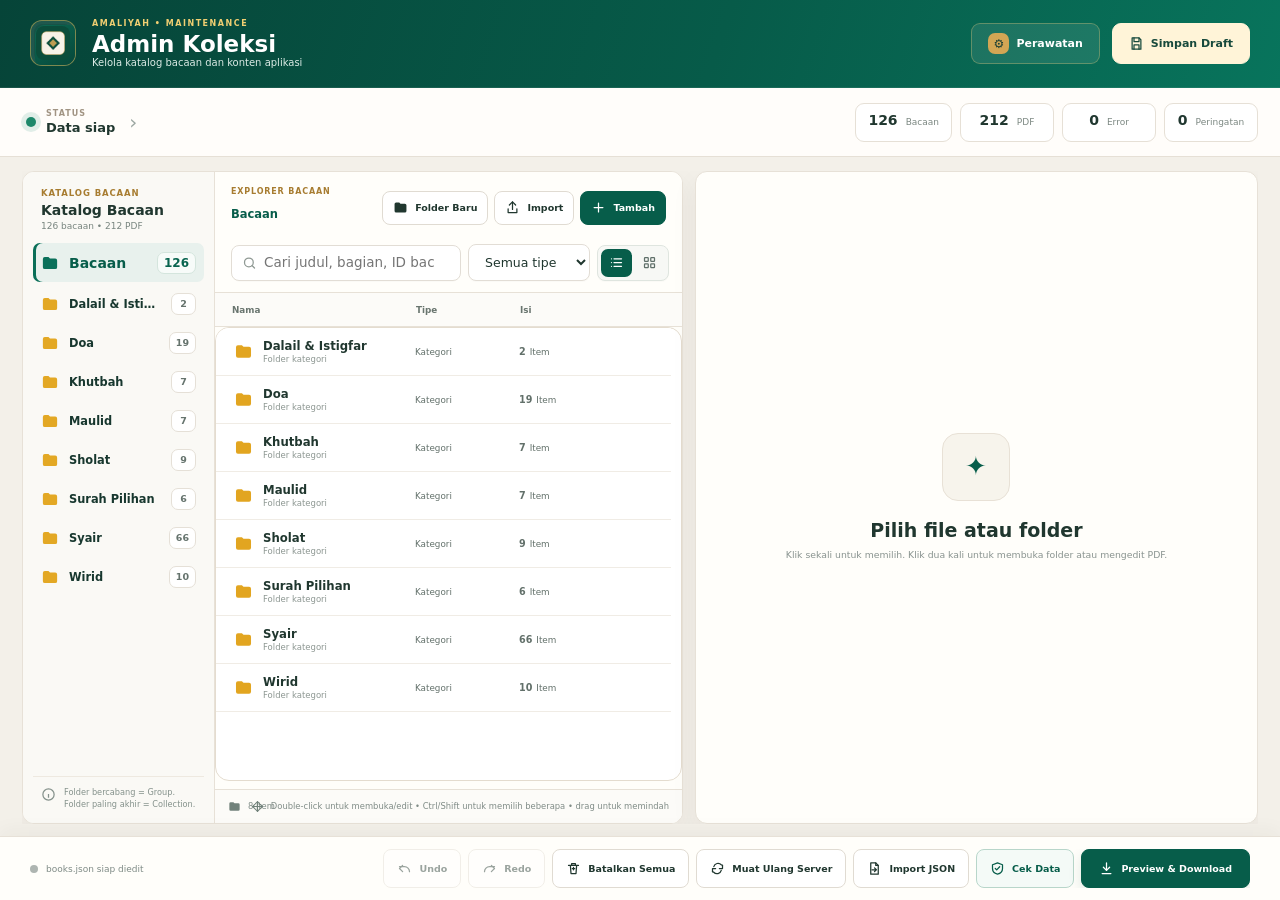
==== commit 0d8c2b2c: "Add files via upload" ====
--- a/admin.html
+++ b/admin.html
@@ -623,6 +623,11 @@
           <span class="maintenance-tool-icon">✓</span>
           <span><b>Cek Sebelum Publish</b><small>Periksa katalog, R2, Qur'an, dan file inti sebelum rilis.</small></span>
           <i>Disarankan</i>
+        </button>
+        <button type="button" class="maintenance-tool notification-tool" data-maintenance-action="notification">
+          <span class="maintenance-tool-icon">✦</span>
+          <span><b>Kirim Notifikasi</b><small>Kirim pengumuman ke semua pengguna aplikasi Amaliyah melalui Firebase.</small></span>
+          <i>Semua pengguna</i>
         </button>
         <button type="button" class="maintenance-tool" data-maintenance-action="backup">
           <span class="maintenance-tool-icon">↺</span>
@@ -658,6 +663,119 @@
     </div>
   </dialog>
 
+  <!-- V2.55.0 — Remote Notification Admin -->
+  <dialog id="notificationDialog" class="wide-dialog notification-dialog">
+    <div class="dialog-card notification-card">
+      <div class="dialog-head">
+        <div>
+          <small>KIRIM NOTIFIKASI</small>
+          <h3>Pengumuman Amaliyah</h3>
+        </div>
+        <button id="closeNotificationDialogBtn" class="icon-btn dark" type="button" aria-label="Tutup">✕</button>
+      </div>
+
+      <div class="notification-target">
+        <span class="notification-target-icon" aria-hidden="true">✦</span>
+        <span>
+          <small>TARGET</small>
+          <b>Semua Pengguna Amaliyah</b>
+          <p>Dikirim ke perangkat Android yang sudah terhubung ke topik <code>amaliyah_semua</code>.</p>
+        </span>
+        <i>FCM</i>
+      </div>
+
+      <section class="notification-connection">
+        <div class="notification-section-head">
+          <div>
+            <small>KONEKSI AMAN</small>
+            <b>Cloudflare Worker Notifikasi</b>
+            <p>Kunci Firebase tidak disimpan di halaman Admin maupun repository.</p>
+          </div>
+          <span id="notificationConnectionBadge" class="notification-badge neutral">Belum dicek</span>
+        </div>
+
+        <div class="notification-connection-grid">
+          <label class="field span-2">
+            <span>Alamat Worker</span>
+            <input id="notificationWorkerUrl" type="url" placeholder="https://amaliyah-notify....workers.dev" autocomplete="off">
+            <small>Alamat ini boleh disimpan di browser Admin.</small>
+          </label>
+
+          <label class="field span-2">
+            <span>Kunci Admin</span>
+            <input id="notificationAdminSecret" type="password" placeholder="Masukkan kunci setiap kali membuka Admin" autocomplete="off">
+            <small>Kunci hanya berada di memori halaman ini dan tidak disimpan ke localStorage.</small>
+          </label>
+        </div>
+
+        <div class="notification-connection-actions">
+          <button id="testNotificationWorkerBtn" class="ghost" type="button">Tes Koneksi</button>
+        </div>
+      </section>
+
+      <div class="notification-compose-layout">
+        <section class="notification-compose">
+          <div class="notification-section-head compact">
+            <div><small>PESAN</small><b>Tulis Notifikasi</b></div>
+          </div>
+
+          <label class="field">
+            <span>Judul <small id="notificationTitleCount">0 / 80</small></span>
+            <input id="notificationTitleInput" type="text" maxlength="80" placeholder="Contoh: Amaliyah Ramadhan" autocomplete="off">
+          </label>
+
+          <label class="field">
+            <span>Isi Pesan <small id="notificationBodyCount">0 / 240</small></span>
+            <textarea id="notificationBodyInput" rows="5" maxlength="240" placeholder="Tulis informasi yang ingin dikirim ke pengguna…"></textarea>
+          </label>
+
+          <label class="field">
+            <span>Gambar <small>opsional</small></span>
+            <input id="notificationImageInput" type="url" maxlength="2048" placeholder="https://.../gambar.jpg" autocomplete="off">
+            <small>Gunakan JPG/PNG/WebP publik HTTPS, idealnya di bawah 1 MB.</small>
+          </label>
+        </section>
+
+        <aside class="notification-preview-wrap">
+          <div class="notification-section-head compact">
+            <div><small>PREVIEW</small><b>Tampilan Notifikasi</b></div>
+          </div>
+
+          <div class="notification-phone-preview">
+            <div class="notification-preview-app">
+              <span class="notification-preview-logo">A</span>
+              <span><b>Amaliyah</b><small>sekarang</small></span>
+            </div>
+            <b id="notificationPreviewTitle">Judul notifikasi</b>
+            <p id="notificationPreviewBody">Isi pesan akan tampil di sini.</p>
+            <img id="notificationPreviewImage" class="hidden" alt="">
+          </div>
+
+          <small class="notification-preview-note">Tampilan akhir dapat sedikit berbeda tergantung versi Android.</small>
+        </aside>
+      </div>
+
+      <section class="notification-history-section">
+        <div class="notification-section-head">
+          <div>
+            <small>RIWAYAT LOKAL</small>
+            <b>Pengiriman Terakhir</b>
+            <p>Disimpan hanya di browser Admin ini. Riwayat tidak berisi Kunci Admin.</p>
+          </div>
+          <button id="clearNotificationHistoryBtn" class="ghost small" type="button">Bersihkan</button>
+        </div>
+        <div id="notificationHistoryList" class="notification-history-list"></div>
+      </section>
+
+      <div class="dialog-actions sticky-dialog-actions notification-actions">
+        <button id="clearNotificationFormBtn" class="ghost" type="button">Kosongkan Pesan</button>
+        <button id="sendNotificationBtn" class="primary notification-send-btn" type="button">
+          Kirim ke Semua Pengguna
+        </button>
+      </div>
+    </div>
+  </dialog>
+
   <!-- V2.48.0 — Friendly Path Repair -->
   <dialog id="pathRepairDialog" class="wide-dialog path-repair-dialog">
     <div class="dialog-card path-repair-card">
--- a/admin.css
+++ b/admin.css
@@ -4107,3 +4107,386 @@
   .backup-row{grid-template-columns:1fr}
   .backup-actions{justify-content:flex-end}
 }
+
+
+/* =========================================================
+   V2.55.0 — REMOTE NOTIFICATION ADMIN
+   ========================================================= */
+.maintenance-tool.notification-tool{
+  border-color:#cddfd6;
+  background:linear-gradient(135deg,#f8fcfa,#f3f8f5);
+}
+.maintenance-tool.notification-tool .maintenance-tool-icon{
+  background:#e6f2ec;
+  color:#146249;
+}
+.maintenance-tool.notification-tool i{
+  background:#e6f2ec;
+  color:#17674f;
+}
+
+.notification-card{
+  width:min(880px,100%);
+  max-height:calc(100dvh - 28px);
+  overflow:auto;
+  padding:20px 20px 0;
+}
+
+.notification-target{
+  display:grid;
+  grid-template-columns:46px minmax(0,1fr) auto;
+  gap:11px;
+  align-items:center;
+  margin:2px 0 12px;
+  padding:12px;
+  border:1px solid #d6e4dd;
+  border-radius:17px;
+  background:linear-gradient(135deg,#f5faf7,#eef6f2);
+}
+.notification-target-icon{
+  width:46px;
+  height:46px;
+  display:grid;
+  place-items:center;
+  border-radius:14px;
+  background:#0e674f;
+  color:#f1d78e;
+  font-size:20px;
+}
+.notification-target small,
+.notification-target b,
+.notification-target p{display:block}
+.notification-target small{
+  color:#7f8d86;
+  font-size:7px;
+  font-weight:900;
+  letter-spacing:.11em;
+}
+.notification-target b{
+  margin-top:2px;
+  color:#24473c;
+  font-size:12px;
+}
+.notification-target p{
+  margin:3px 0 0;
+  color:#728079;
+  font-size:8.5px;
+  line-height:1.45;
+}
+.notification-target code{
+  color:#17644d;
+  font-size:8px;
+}
+.notification-target>i{
+  padding:5px 8px;
+  border-radius:999px;
+  background:#dfeee7;
+  color:#17674f;
+  font-size:7.5px;
+  font-style:normal;
+  font-weight:850;
+}
+
+.notification-connection,
+.notification-compose,
+.notification-preview-wrap,
+.notification-history-section{
+  border:1px solid #e1e7e3;
+  border-radius:18px;
+  background:#fbfdfc;
+}
+.notification-connection{
+  padding:13px;
+}
+.notification-section-head{
+  display:flex;
+  align-items:flex-start;
+  justify-content:space-between;
+  gap:12px;
+}
+.notification-section-head.compact{
+  margin-bottom:8px;
+}
+.notification-section-head small,
+.notification-section-head b,
+.notification-section-head p{
+  display:block;
+}
+.notification-section-head small{
+  color:#849088;
+  font-size:7px;
+  font-weight:900;
+  letter-spacing:.1em;
+}
+.notification-section-head b{
+  margin-top:2px;
+  color:#2b483e;
+  font-size:11.5px;
+}
+.notification-section-head p{
+  margin:3px 0 0;
+  color:#7a867f;
+  font-size:8.4px;
+  line-height:1.4;
+}
+.notification-badge{
+  flex:0 0 auto;
+  padding:6px 9px;
+  border:1px solid #e0e4e1;
+  border-radius:999px;
+  background:#f3f5f4;
+  color:#7b827e;
+  font-size:7.5px;
+  font-weight:800;
+}
+.notification-badge.good{
+  border-color:#c8dfd4;
+  background:#e8f4ee;
+  color:#17664e;
+}
+.notification-badge.bad{
+  border-color:#edd1cd;
+  background:#fff1ef;
+  color:#9b493f;
+}
+
+.notification-connection-grid{
+  display:grid;
+  grid-template-columns:repeat(2,minmax(0,1fr));
+  gap:10px;
+  margin-top:11px;
+}
+.notification-connection-actions{
+  display:flex;
+  justify-content:flex-end;
+  margin-top:9px;
+}
+
+.notification-compose-layout{
+  display:grid;
+  grid-template-columns:minmax(0,1.15fr) minmax(280px,.85fr);
+  gap:12px;
+  margin-top:12px;
+}
+.notification-compose,
+.notification-preview-wrap{
+  padding:13px;
+}
+.notification-compose .field{
+  margin-top:9px;
+}
+.notification-compose textarea{
+  width:100%;
+  min-height:105px;
+  resize:vertical;
+}
+.notification-compose .field>span{
+  display:flex;
+  align-items:center;
+  justify-content:space-between;
+  gap:8px;
+}
+.notification-compose .field>span small{
+  color:#8b948f;
+  font-size:7.5px;
+  font-weight:700;
+}
+
+.notification-phone-preview{
+  overflow:hidden;
+  min-height:180px;
+  padding:14px;
+  border:1px solid #e4e0d8;
+  border-radius:18px;
+  background:linear-gradient(180deg,#fffdfa,#f6f3ed);
+  box-shadow:0 9px 24px rgba(45,54,48,.07);
+}
+.notification-preview-app{
+  display:flex;
+  align-items:center;
+  gap:8px;
+  margin-bottom:10px;
+}
+.notification-preview-logo{
+  width:31px;
+  height:31px;
+  display:grid;
+  place-items:center;
+  border-radius:10px;
+  background:#0d604a;
+  color:#f2d789;
+  font-family:Georgia,serif;
+  font-weight:700;
+}
+.notification-preview-app b,
+.notification-preview-app small{display:block}
+.notification-preview-app b{
+  color:#34453f;
+  font-size:9px;
+}
+.notification-preview-app small{
+  margin-top:1px;
+  color:#969d99;
+  font-size:7px;
+}
+.notification-phone-preview>b{
+  display:block;
+  color:#243d35;
+  font-size:12px;
+  line-height:1.3;
+}
+.notification-phone-preview>p{
+  margin:5px 0 0;
+  color:#68756f;
+  font-size:9px;
+  line-height:1.5;
+  white-space:pre-wrap;
+}
+.notification-phone-preview>img{
+  display:block;
+  width:100%;
+  max-height:160px;
+  object-fit:cover;
+  margin-top:10px;
+  border-radius:12px;
+  background:#ecece8;
+}
+.notification-preview-note{
+  display:block;
+  margin:8px 2px 0;
+  color:#8e9792;
+  font-size:7.4px;
+  line-height:1.4;
+}
+
+.notification-history-section{
+  margin-top:12px;
+  padding:13px;
+}
+.notification-history-list{
+  display:grid;
+  gap:7px;
+  margin-top:10px;
+}
+.notification-history-row{
+  display:grid;
+  grid-template-columns:32px minmax(0,1fr) auto;
+  gap:9px;
+  align-items:center;
+  padding:9px;
+  border:1px solid #e8ebe9;
+  border-radius:13px;
+  background:#fff;
+}
+.notification-history-mark{
+  width:32px;
+  height:32px;
+  display:grid;
+  place-items:center;
+  border-radius:10px;
+  background:#e8f4ee;
+  color:#17664e;
+  font-size:12px;
+  font-weight:900;
+}
+.notification-history-copy{
+  min-width:0;
+}
+.notification-history-copy b,
+.notification-history-copy small,
+.notification-history-copy em{
+  display:block;
+}
+.notification-history-copy b{
+  color:#31483f;
+  font-size:9.5px;
+}
+.notification-history-copy small{
+  margin-top:2px;
+  color:#7a8580;
+  font-size:7.8px;
+  white-space:nowrap;
+  overflow:hidden;
+  text-overflow:ellipsis;
+}
+.notification-history-copy em{
+  margin-top:3px;
+  color:#9aa19d;
+  font-size:6.8px;
+  font-style:normal;
+}
+.notification-history-row>i{
+  color:#9a7a3f;
+  font-style:normal;
+}
+.notification-history-empty{
+  padding:20px 12px;
+  text-align:center;
+  color:#7d8882;
+}
+.notification-history-empty>span{
+  width:38px;
+  height:38px;
+  display:grid;
+  place-items:center;
+  margin:0 auto 8px;
+  border-radius:12px;
+  background:#eef5f1;
+  color:#17664e;
+}
+.notification-history-empty b,
+.notification-history-empty small{
+  display:block;
+}
+.notification-history-empty b{
+  color:#40544c;
+  font-size:9.5px;
+}
+.notification-history-empty small{
+  margin-top:4px;
+  font-size:7.8px;
+}
+
+.notification-actions{
+  margin:14px -20px 0;
+  padding:12px 20px;
+  background:rgba(255,255,255,.96);
+  border-top:1px solid #e7ece9;
+}
+.notification-send-btn{
+  min-width:190px;
+}
+
+@media(max-width:720px){
+  .notification-card{
+    max-height:calc(100dvh - 16px);
+    padding:14px 14px 0;
+  }
+  .notification-compose-layout{
+    grid-template-columns:1fr;
+  }
+  .notification-connection-grid{
+    grid-template-columns:1fr;
+  }
+  .notification-target{
+    grid-template-columns:40px minmax(0,1fr);
+  }
+  .notification-target-icon{
+    width:40px;
+    height:40px;
+  }
+  .notification-target>i{
+    display:none;
+  }
+  .notification-actions{
+    margin-left:-14px;
+    margin-right:-14px;
+    padding-left:14px;
+    padding-right:14px;
+    grid-template-columns:1fr;
+  }
+  .notification-send-btn{
+    min-width:0;
+    width:100%;
+  }
+}
